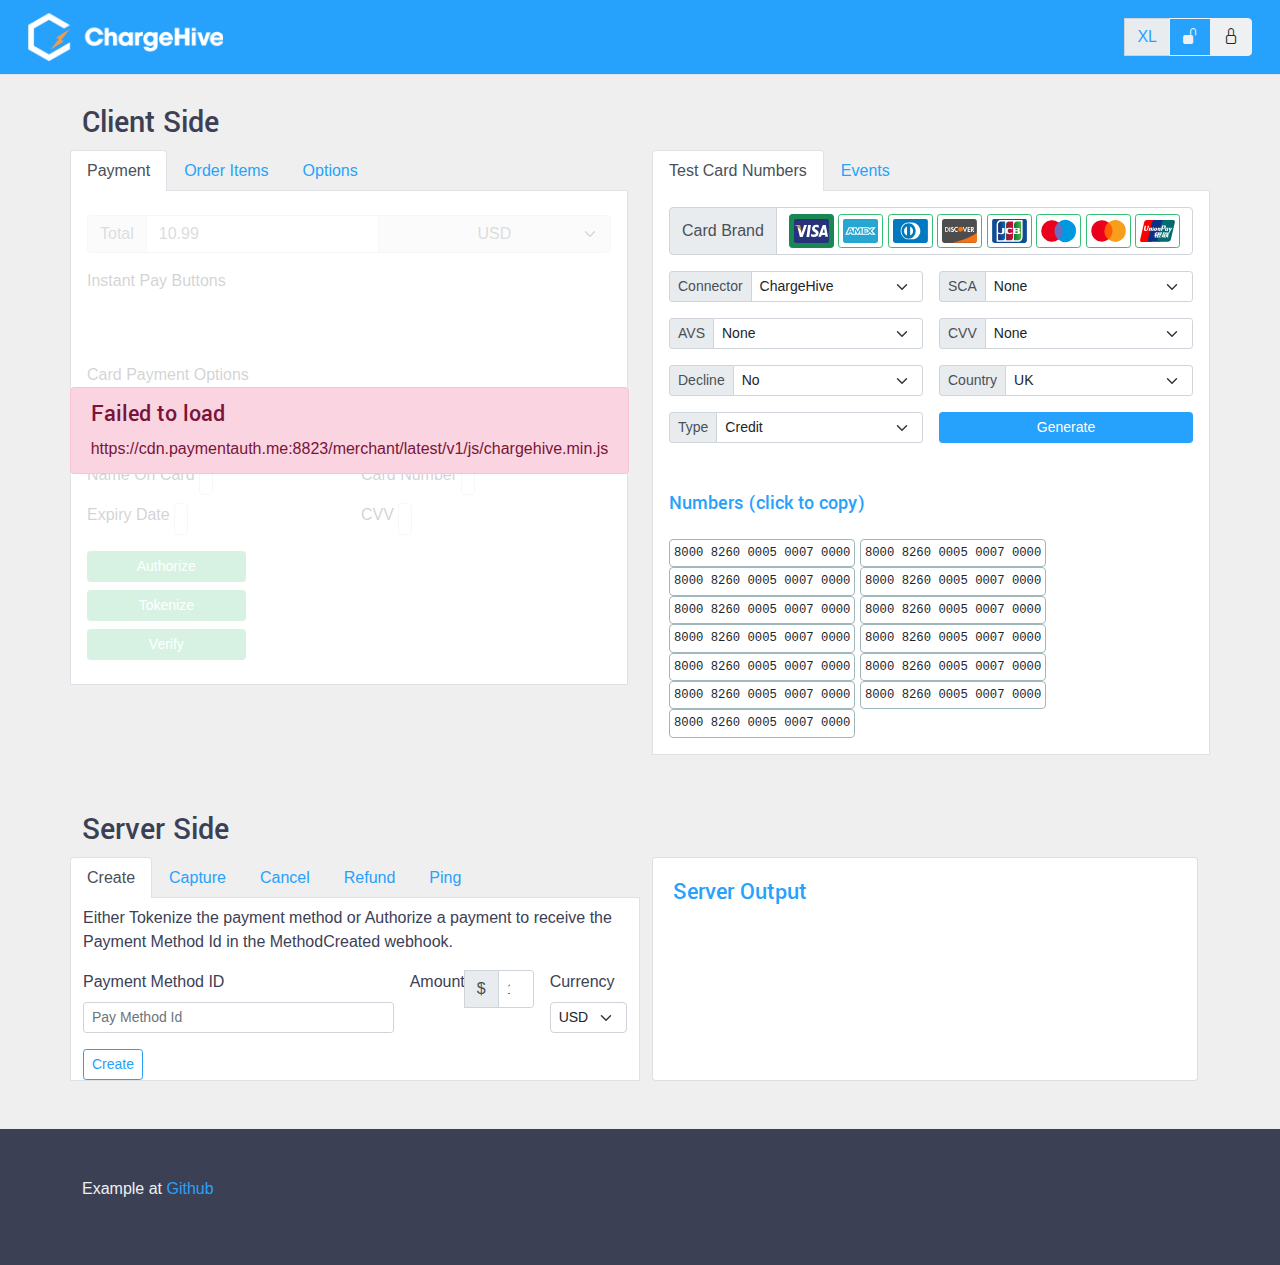
==== static/new/theme.html @ cfbee0b4 "updated" ====
<!DOCTYPE html>
<html>
<head>
  <meta charset="utf-8">
  <meta name="viewport" content="width=device-width, initial-scale=1.0">
  <title>ChargeHive Example</title>
  <meta name="description" content="Example use of Chargehive"/>
  <link rel="icon" href="img/favicon.ico" type="image/x-icon"/>
  <link rel="shortcut icon" href="img/favicon.ico" type="image/x-icon"/>
  <link href="css/bootstrap.min.css" rel="stylesheet">
  <link href="css/theme.css" rel="stylesheet">
  <link href="css/template.css" rel="stylesheet">
  <link rel="stylesheet" href="/static/new/css/chargehive.css">
  <link rel="stylesheet" href="https://cdn.jsdelivr.net/npm/bootstrap-icons@1.3.0/font/bootstrap-icons.css">
</head>

<body data-spy="scroll" data-target="#navbar1" data-offset="60">
<nav class="navbar fixed-top navbar-expand-lg navbar-dark bg-primary border-bottom" id="navbar1">
  <div class="container-fluid">
    <div class="navbar-brand">
      <a href="//chargehive.com"><img src="img/chargehive-logo-light.png"></a>
    </div>
    <div class="navbar-nav">
      <div class="input-group">
        <span class="input-group-text text-primary d-inline-block d-sm-none">XS</span>
        <span class="input-group-text text-primary d-none d-sm-inline-block d-md-none">SM</span>
        <span class="input-group-text text-primary d-none d-md-inline-block d-lg-none">MD</span>
        <span class="input-group-text text-primary d-none d-lg-inline-block d-xl-none">LG</span>
        <span class="input-group-text text-primary d-none d-xl-inline-block">XL</span>
        <button type="button" class="btn btn-outline-light"><i class="bi bi-unlock-fill"></i></button>
        <button type="button" class="btn btn-outline-light active"><i class="bi bi-lock"></i></button>
      </div>
      <div>
      </div>
    </div>
  </div>
</nav>
<main>
  <!-- CLIENT SIDE -->
  <section class="container pt-5">
    <div class="row">
      <h2 class="text-dark">Client Side</h2>
    </div>
    <div class="row g-5">
      <!-- left side -->
      <div class="col-md-6">
        <div class="row">
          <ul class="nav nav-tabs" id="paymentTab" role="tablist">
            <li class="nav-item" role="presentation">
              <a class="nav-link active" id="payment-tab" data-bs-toggle="tab" href="#payment" role="tab"
                 aria-controls="payment" aria-selected="true">Payment</a>
            </li>
            <li class="nav-item" role="presentation">
              <a class="nav-link" id="order-items-tab" data-bs-toggle="tab" href="#order-items" role="tab"
                 aria-controls="order-items"
                 aria-selected="false">Order Items</a>
            </li>
            <li class="nav-item" role="presentation">
              <a class="nav-link" id="options-tab" data-bs-toggle="tab" href="#options" role="tab"
                 aria-controls="options"
                 aria-selected="false">Options</a>
            </li>
          </ul>
          <div class="tab-content bg-white p-3 border-left border-right border-bottom" id="paymentTabContent">
            <!-- OVERLAY -->
            <div class="overlay" onclick="hideChOverlay()">
              <div class="w-100 d-flex justify-content-center align-items-center px-3">
                <div id="ch-failure-alert" class="alert alert-danger" role="alert" style="display: none;">
                  <h4 class="alert-heading" id="ch-failure-alert-title"></h4>
                  <p class="mb-0 text-center" id="ch-failure-alert-msg"></p>
                </div>
                <div id="ch-loading-spinner" class="spinner-border text-primary" role="status">
                  <span class="sr-only">Loading...</span>
                </div>
              </div>
            </div>
            <!-- PAYMENT TAB -->
            <div class="tab-pane fade show active" id="payment" role="tabpanel" aria-labelledby="payment-tab">
              <!-- SCA VERIFY PANEL -->
              <span data-chargehive="verify" size="full"></span>
              <!-- PAYMENT AMOUNT/CURRENCY ROW -->
              <div class="row py-2" id="paymentAmountCurrencyRow">
                <div class="col-md-12">
                  <div class="input-group input-group col-md-2">
                    <span class="input-group-text" id="paymentAmountLabel">Total</span>
                    <input id="paymentAmount" class="form-control" type="number" value="10.99" name="units"
                           aria-describedby="paymentAmountLabel" step="0.01" required>
                    <select class="form-select form-select-sm input-group-text" aria-label="Default select example"
                            id="paymentCurrency" name="currency">
                      <option value="USD">USD</option>
                      <option value="GBP">GBP</option>
                      <option value="EUR">EUR</option>
                    </select>
                  </div>
                </div>
              </div>
              <!-- INSTANT PAY BUTTONS -->
              <div class="row py-2" id="instantPayButtonRow">
                <label for="instantPayButtonRow">Instant Pay Buttons</label>
                <!--GOOGLE PAY BUTTON-->
                <div class="col-md-4">
                  <span data-chargehive="googlepayButton" button-type="short" button-color="black"></span>
                </div>
                <!--APPLE PAY BUTTON-->
                <div class="col-md-4">
                  <span data-chargehive="applepayButton"></span>
                </div>
              </div>
              <!-- CARD PAYMENT OPTIONS ROW -->
              <div class="row py-2 gy-2" id="cardPaymentOptionsRow">
                <label for="cardPaymentOptionsRow">Card Payment Options</label>
                <div class="col-md-12" id="paymentOptions">
                  <!--CARD PAYMENT OPTION-->
                  <span capability="PLACEMENT_CAPABILITY_CARD_FORM">
                    <input type="radio" class="btn-check" name="method" id="cardOption" autocomplete="off"
                           value="PLACEMENT_CAPABILITY_CARD_FORM">
                    <label class="btn btn-outline-primary btn-sm px-1" for="cardOption">
                       <span data-chargehive="cardMarks" highlight types="visa mastercard american-express"></span>
                    </label>
                  </span>
                  <!--APPLE PAY OPTION-->
                  <span capability="PLACEMENT_CAPABILITY_APPLE_PAY">
                    <input type="radio" class="btn-check" name="method" id="appleOption" autocomplete="off"
                           value="PLACEMENT_CAPABILITY_APPLE_PAY">
                    <label class="btn btn-outline-primary btn-sm px-1" for="appleOption">
                      <span data-chargehive="applepayMark"></span>
                    </label>
                  </span>
                  <!--GOOGLE PAY OPTION-->
                  <span capability="PLACEMENT_CAPABILITY_GOOGLE_PAY">
                  <input type="radio" class="btn-check" name="method" id="googleOption" autocomplete="off"
                         value="PLACEMENT_CAPABILITY_GOOGLE_PAY">
                    <label class="btn btn-outline-primary btn-sm px-1" for="googleOption">
                      <span data-chargehive="googlepayMark"></span>
                    </label>
                  </span>
                  <!--PAYPAL PAYMENT OPTION-->
                  <span capability="PLACEMENT_CAPABILITY_PAYPAL">
                  <input type="radio" class="btn-check" name="method" id="paypalOption" autocomplete="off"
                         value="PLACEMENT_CAPABILITY_PAYPAL">
                    <label class="btn btn-outline-primary btn-sm px-1" for="paypalOption">
                      <span data-chargehive="paypalMark"></span>
                    </label>
                  </span>
                  <!--DIRECT DEBIT PAYMENT OPTION-->
                  <span capability="PLACEMENT_CAPABILITY_DIRECTDEBIT_FORM">
                  <input type="radio" class="btn-check" name="method" id="ddOption" autocomplete="off"
                         value="PLACEMENT_CAPABILITY_DIRECTDEBIT_FORM">
                    <label class="btn btn-outline-primary btn-sm px-1" for="ddOption">
                      <span data-chargehive="directDebitMark"></span>
                    </label>
                  </span>
                </div>
                <div class="col-md-6">
                  <label for="ccNum">Name On Card</label>
                  <span id="ccName" data-chargehive="cardName" class="ch-field-placeholder" style="height: 32px"></span>
                </div>
                <div class="col-md-6">
                  <label for="ccNum">Card Number</label>
                  <span id="ccNum" data-chargehive="cardNum" class="ch-field-placeholder" style="height: 32px"></span>
                </div>
                <div class="col-md-6">
                  <label for="ccDate">Expiry Date</label>
                  <span id="ccDate" data-chargehive="cardExp" class="ch-field-placeholder"
                        style="height: 32px"></span>
                </div>
                <div class="col-md-6">
                  <label for="ccCvv">CVV</label>
                  <span id="ccCvv" data-chargehive="cardCvv" class="ch-field-placeholder" style="height: 32px"></span>
                </div>
              </div>
              <!-- PAYMENT CONTROLS -->
              <form>
                <div class="row py-2 gap-2 d-grid" id="paymentControlsRow">
                  <div class="col-md-4 d-grid">
                    <input class="btn btn-success btn-sm" type="submit" value="Authorize">
                  </div>
                  <div class="col-md-4 d-grid">
                    <input class="btn btn-success btn-sm" type="submit" value="Tokenize">
                  </div>
                  <div class="col-md-4 d-grid">
                    <input class="btn btn-success btn-sm" type="submit" value="Verify">
                  </div>
                </div>
              </form>
            </div>
            <!-- ORDER-ITEMS TAB -->
            <div class="tab-pane fade pt-2" id="order-items" role="tabpanel" aria-labelledby="order-items-tab">

              <div class="row">
                <div class="col-md-7">
                  <div class="row">
                    <div class="col-12">
                      <label for="list-cart">Cart Contents</label>
                      <div id="list-cart" class="list-group">
                        <a href="#" class="list-group-item list-group-item-action active" aria-current="true">
                          Item 1
                          <span class="badge bg-secondary float-end">$14</span>
                        </a>
                        <a href="#" class="list-group-item list-group-item-action">
                          Item 2
                          <span class="badge bg-secondary float-end">$14</span>
                        </a>
                        <a href="#" class="list-group-item list-group-item-action">
                          Item 3
                          <span class="badge bg-secondary float-end">$14</span>
                        </a>
                        <a href="#" class="list-group-item list-group-item-action">
                          Item 4
                          <span class="badge bg-secondary float-end">$14</span>
                        </a>
                      </div>
                    </div>
                  </div>
                  <div class="row">
                    <div class="d-grid gap-2 d-md-block">
                      <button class="btn btn-primary" type="button">Add</button>
                      <button class="btn btn-primary" type="button">Clear</button>
                    </div>
                  </div>
                </div>
                <div class="col-md-5">
                  <label for="list-dummy">Click to add example:</label>
                  <div id="list-dummy" class="list-group">
                    <a href="#" class="list-group-item list-group-item-action">
                      Red Thingy
                      <span class="badge bg-secondary float-end">$1.22</span>
                    </a>
                    <a href="#" class="list-group-item list-group-item-action">
                      Green Thingy
                      <span class="badge bg-secondary float-end">$35.22</span>
                    </a>
                    <a href="#" class="list-group-item list-group-item-action">
                      White Thingy
                      <span class="badge bg-secondary float-end">$10</span>
                    </a>
                  </div>
                </div>
              </div>

              <!-- ADD ORDER ITEM -->
              <div class="row">
                <form class="row g-3">
                  <div class="col-md-6">
                    <label for="inputEmail4" class="form-label">Merchant Reference</label>
                    <input type="email" class="form-control form-control-sm" id="inputEmail4">
                  </div>
                </form>
              </div>
            </div>
            <!-- OPTIONS TAB -->
            <div class="tab-pane fade pt-2" id="options" role="tabpanel" aria-labelledby="options-tab">
              <div class="col-md-12">
                <form class="row g-3">
                  <div class="col-md-6">
                    <label for="inputEmail4" class="form-label">Merchant Reference</label>
                    <input type="email" class="form-control form-control-sm" id="sdfsdf">
                  </div>
                </form>
              </div>
            </div>
          </div>
        </div>
      </div>
      <!-- right side -->
      <div class="col-md-6">
        <div class="row ">
          <ul class="nav nav-tabs" id="clientRightTabHeaders" role="tablist">
            <li class="nav-item" role="presentation">
              <a class="nav-link active" id="clientRightTabHeaderCardNums" data-bs-toggle="tab"
                 href="#clientRightTabContentCardNums" role="tab"
                 aria-controls="clientRightTabContentCardNums" aria-selected="true">Test Card Numbers</a>
            </li>
            <li class="nav-item" role="presentation">
              <a class="nav-link" id="clientRightTabHeaderEvents" data-bs-toggle="tab"
                 href="#clientRightTabContentEvents" role="tab"
                 aria-controls="clientRightTabContentEvents"
                 aria-selected="false">Events</a>
            </li>
          </ul>
          <div class="tab-content bg-white p-3 border-left border-right border-bottom" id="clientRightTabContents">
            <!-- Test Card Numbers Tab -->
            <div class="tab-pane fade show active" id="clientRightTabContentCardNums" role="tabpanel"
                 aria-labelledby="clientRightTabHeaderCardNums">
              <form class="row g-3">
                <div class="col-md-12">
                  <div class="input-group">
                    <span class="input-group-text">Card Brand</span>
                    <div class="btn-group-toggle form-control" role="group" aria-label="First group">
                      <input type="radio" class="btn-check" name="options" id="option1" autocomplete="off" checked>
                      <label class="btn btn-outline-success btn-sm px-1" for="option1">
                        <img src="img/visa.svg" width="35px">
                      </label>
                      <input type="radio" class="btn-check" name="options" id="card-num-gen-american"
                             autocomplete="off">
                      <label class="btn btn-outline-success btn-sm px-1" for="card-num-gen-american">
                        <img src="img/american-express.svg" width="35px">
                      </label>
                      <input type="radio" class="btn-check" name="options" id="card-num-gen-diners" autocomplete="off">
                      <label class="btn btn-outline-success btn-sm px-1" for="card-num-gen-diners">
                        <img src="img/diners-club.svg" width="35px">
                      </label>
                      <input type="radio" class="btn-check" name="options" id="card-num-gen-discover"
                             autocomplete="off">
                      <label class="btn btn-outline-success btn-sm px-1" for="card-num-gen-discover">
                        <img src="img/discover.svg" width="35px">
                      </label>
                      <input type="radio" class="btn-check" name="options" id="card-num-gen-jcb" autocomplete="off">
                      <label class="btn btn-outline-success btn-sm px-1" for="card-num-gen-jcb">
                        <img src="img/jcb.svg" width="35px">
                      </label>
                      <input type="radio" class="btn-check" name="options" id="card-num-gen-maestro" autocomplete="off">
                      <label class="btn btn-outline-success btn-sm px-1" for="card-num-gen-maestro">
                        <img src="img/maestro.svg" width="35px">
                      </label>
                      <input type="radio" class="btn-check" name="options" id="card-num-gen-mastercard"
                             autocomplete="off">
                      <label class="btn btn-outline-success btn-sm px-1" for="card-num-gen-mastercard">
                        <img src="img/mastercard.svg" width="35px">
                      </label>
                      <input type="radio" class="btn-check" name="options" id="card-num-gen-unionpay"
                             autocomplete="off">
                      <label class="btn btn-outline-success btn-sm px-1" for="card-num-gen-unionpay">
                        <img src="img/unionpay.svg" width="35px">
                      </label>
                    </div>
                  </div>
                </div>
                <div class="col-md-6">
                  <div class="input-group input-group-sm">
                    <span class="input-group-text">Connector</span>
                    <select class="form-select form-select-sm" aria-label=".form-select-sm example">
                      <option selected>ChargeHive</option>
                      <option value="1">Paysafe</option>
                      <option value="2">WorldPay</option>
                      <option value="3">Identify/Challenge</option>
                    </select>
                  </div>
                </div>
                <div class="col-md-6">
                  <div class="input-group input-group-sm">
                    <span class="input-group-text">SCA</span>
                    <select class="form-select form-select-sm" aria-label=".form-select-sm example">
                      <option selected>None</option>
                      <option value="1">Identify</option>
                      <option value="2">Challenge</option>
                      <option value="3">Identify/Challenge</option>
                    </select>
                  </div>
                </div>
                <div class="col-md-6">
                  <div class="input-group input-group-sm">
                    <span class="input-group-text">AVS</span>
                    <select class="form-select form-select-sm" aria-label=".form-select-sm example">
                      <option selected>None</option>
                      <option value="1">No Match</option>
                      <option value="2">Challenge</option>
                      <option value="3">Identify/Challenge</option>
                    </select>
                  </div>
                </div>
                <div class="col-md-6">
                  <div class="input-group input-group-sm">
                    <span class="input-group-text">CVV</span>
                    <select class="form-select form-select-sm" aria-label=".form-select-sm example">
                      <option selected>None</option>
                      <option value="1">No Match</option>
                      <option value="2">Challenge</option>
                      <option value="3">Identify/Challenge</option>
                    </select>
                  </div>
                </div>
                <div class="col-md-6">
                  <div class="input-group input-group-sm">
                    <span class="input-group-text">Decline</span>
                    <select class="form-select form-select-sm" aria-label=".form-select-sm example">
                      <option selected>No</option>
                      <option value="1">No Match</option>
                      <option value="2">Challenge</option>
                      <option value="3">Identify/Challenge</option>
                    </select>
                  </div>
                </div>
                <div class="col-md-6">
                  <div class="input-group input-group-sm">
                    <span class="input-group-text">Country</span>
                    <select class="form-select form-select-sm" aria-label=".form-select-sm example">
                      <option selected>UK</option>
                      <option value="1">USA</option>
                      <option value="2">Challenge</option>
                      <option value="3">Identify/Challenge</option>
                    </select>
                  </div>
                </div>
                <div class="col-md-6">
                  <div class="input-group input-group-sm">
                    <span class="input-group-text">Type</span>
                    <select class="form-select form-select-sm" aria-label=".form-select-sm example">
                      <option selected>Credit</option>
                      <option value="1">No Match</option>
                      <option value="2">Challenge</option>
                      <option value="3">Identify/Challenge</option>
                    </select>
                  </div>
                </div>
                <div class="col-md-6">
                  <button class="btn btn-primary btn-sm w-100">Generate</button>
                </div>
              </form>
              <div class="row g-3 pt-5">
                <div class="col-12"><H3 class="h5 text-primary">Numbers (click to copy)</H3></div>
                <div class="d-sm-grid gap-2 d-md-block">
                  <button class="btn btn-outline-secondary p-1" type="button" onclick="copyOnClick(event);"><code>
                    <pre class="mb-0">8000 8260 0005 0007 0000</pre>
                  </code></button>
                  <button class="btn btn-outline-secondary p-1" type="button" onclick="copyOnClick(event);"><code>
                    <pre class="mb-0">8000 8260 0005 0007 0000</pre>
                  </code></button>
                  <button class="btn btn-outline-secondary p-1" type="button" onclick="copyOnClick(event);"><code>
                    <pre class="mb-0">8000 8260 0005 0007 0000</pre>
                  </code></button>
                  <button class="btn btn-outline-secondary p-1" type="button" onclick="copyOnClick(event);"><code>
                    <pre class="mb-0">8000 8260 0005 0007 0000</pre>
                  </code></button>
                  <button class="btn btn-outline-secondary p-1" type="button" onclick="copyOnClick(event);"><code>
                    <pre class="mb-0">8000 8260 0005 0007 0000</pre>
                  </code></button>
                  <button class="btn btn-outline-secondary p-1" type="button" onclick="copyOnClick(event);"><code>
                    <pre class="mb-0">8000 8260 0005 0007 0000</pre>
                  </code></button>
                  <button class="btn btn-outline-secondary p-1" type="button" onclick="copyOnClick(event);"><code>
                    <pre class="mb-0">8000 8260 0005 0007 0000</pre>
                  </code></button>
                  <button class="btn btn-outline-secondary p-1" type="button" onclick="copyOnClick(event);"><code>
                    <pre class="mb-0">8000 8260 0005 0007 0000</pre>
                  </code></button>
                  <button class="btn btn-outline-secondary p-1" type="button" onclick="copyOnClick(event);"><code>
                    <pre class="mb-0">8000 8260 0005 0007 0000</pre>
                  </code></button>
                  <button class="btn btn-outline-secondary p-1" type="button" onclick="copyOnClick(event);"><code>
                    <pre class="mb-0">8000 8260 0005 0007 0000</pre>
                  </code></button>
                  <button class="btn btn-outline-secondary p-1" type="button" onclick="copyOnClick(event);"><code>
                    <pre class="mb-0">8000 8260 0005 0007 0000</pre>
                  </code></button>
                  <button class="btn btn-outline-secondary p-1" type="button" onclick="copyOnClick(event);"><code>
                    <pre class="mb-0">8000 8260 0005 0007 0000</pre>
                  </code></button>
                  <button class="btn btn-outline-secondary p-1" type="button" onclick="copyOnClick(event);"><code>
                    <pre class="mb-0">8000 8260 0005 0007 0000</pre>
                  </code></button>
                </div>
              </div>
            </div>
            <!-- Events Tab -->
            <div class="tab-pane fade show" id="clientRightTabContentEvents" role="tabpanel"
                 aria-labelledby="clientRightTabHeaderEvents">
              <h4 class="card-title text-primary">Client Events</h4>
            </div>
          </div>
        </div>
      </div>
    </div>
  </section>

  <!-- SERVER SIDE -->
  <section class="container">
    <div class="row">
      <h2 class="text-dark">Server Side</h2>
    </div>
    <div class="row">
      <div class="col-6 h-100">
        <div class="row">
          <ul class="nav nav-tabs" id="serverTab" role="tablist">
            <li class="nav-item" role="presentation">
              <a class="nav-link active" id="server-create-tab" data-bs-toggle="tab" href="#server-create-tab-content"
                 role="tab" aria-controls="create" aria-selected="true">Create</a>
            </li>
            <li class="nav-item" role="presentation">
              <a class="nav-link" id="server-capture-tab" data-bs-toggle="tab" href="#server-capture-tab-content"
                 role="tab"
                 aria-controls="profile" aria-selected="false">Capture</a>
            </li>
            <li class="nav-item" role="presentation">
              <a class="nav-link" id="server-cancel-tab" data-bs-toggle="tab" href="#server-cancel-tab-content"
                 role="tab"
                 aria-controls="profile" aria-selected="false">Cancel</a>
            </li>
            <li class="nav-item" role="presentation">
              <a class="nav-link" id="server-refund-tab" data-bs-toggle="tab" href="#server-refund-tab-content"
                 role="tab"
                 aria-controls="profile" aria-selected="false">Refund</a>
            </li>
            <li class="nav-item" role="presentation">
              <a class="nav-link" id="server-ping-tab" data-bs-toggle="tab" href="#server-ping-tab-content" role="tab"
                 aria-controls="profile" aria-selected="false">Ping</a>
            </li>
          </ul>
          <div class="tab-content bg-white text-dark border-left border-right border-bottom" id="serverTabContent">
            <!-- CREATE CHARGE -->
            <div class="tab-pane fade show active pt-2" id="server-create-tab-content" role="tabpanel"
                 aria-labelledby="server-create-tab">
              <p>Either Tokenize the payment method or Authorize a payment to receive the Payment Method Id in the
                 MethodCreated webhook.</p>
              <form id="createForm" action="/controls/create" class="row g-3">
                <div class="col-md-7">
                  <label for="create-payMethId" class="form-label">Payment Method ID</label>
                  <input class="form-control form-control-sm" type="text" placeholder="Pay Method Id"
                         id="create-payMethId"
                         name="paymentMethodId" required>
                </div>
                <div class="col-md-3">
                  <div class="input-group mb-3">
                    <label for="create-amount" class="form-label">Amount</label>
                    <span class="input-group-text">$</span>
                    <input id="create-amount" placeholder="10.99" type="number" class="form-control form-control-sm"
                           aria-label="Amount" name="units" required aria-required="true">
                  </div>
                </div>
                <div class="col-md-2">
                  <label for="create-currency" class="form-label">Currency</label>
                  <select id="create-currency" class="form-select form-select-sm" aria-label="Default select example"
                          name="currency">
                    <option value="USD">USD</option>
                    <option value="GBP">GBP</option>
                    <option value="EUR">EUR</option>
                  </select>
                </div>
                <div class="col-12">
                  <input id="create-submit" class="btn btn-outline-primary btn-sm" type="submit" value="Create">
                </div>
              </form>
            </div>
            <!-- CAPTURE CHARGE -->
            <div class="tab-pane fade pt-2" id="server-capture-tab-content" role="tabpanel"
                 aria-labelledby="server-capture-tab">
              <p>Use a ChargeID to capture an amount. Processing is asynchronous. Updates will be sent via webhooks</p>
              <form id="captureForm" action="/controls/capture" class="row g-3">
                <div class="col-md-7">
                  <label for="capture-chargeId" class="form-label">Charge ID</label>
                  <input id="capture-chargeId" class="form-control form-control-sm" type="text" placeholder="Charge ID"
                         name="chargeId" required>
                </div>
                <div class="col-md-3">
                  <label for="capture-amount" class="form-label">Amount</label>
                  <input id="capture-amount" class="form-control form-control-sm" type="number" placeholder="amount"
                         name="units"
                         required>
                </div>
                <div class="col-md-2">
                  <label for="capture-currency" class="form-label">Currency</label>
                  <select id="capture-currency" class="form-select form-select-sm" aria-label="Default select example"
                          name="currency">
                    <option value="USD">USD</option>
                    <option value="GBP">GBP</option>
                    <option value="EUR">EUR</option>
                  </select>
                </div>
                <div class="col-md-2">
                  <input id="capture-submit" class="btn btn-outline-primary btn-sm" type="submit" value="Capture">
                </div>
              </form>
            </div>
            <!-- CANCEL CHARGE -->
            <div class="tab-pane fade pt-2" id="server-cancel-tab-content" role="tabpanel"
                 aria-labelledby="server-cancel-tab">
              <p>Cancel an existing charge from completing additional captures</p>
              <form id="cancelForm" action="/controls/cancel" class="row g-3">
                <div class="col-md-7">
                  <label for="cancel-chargeId" class="form-label">Charge ID</label>
                  <input id="cancel-chargeId" class="form-control form-control-sm" type="text" placeholder="Charge ID"
                         name="chargeId" required>
                </div>
                <div class="col-md-5">
                  <label for="capture-currency" class="form-label">Description</label>
                  <input id="cancel-description" class="form-control form-control-sm" type="text"
                         placeholder="Description"
                         name="description">
                </div>
                <div class="col-md-2">
                  <input id="cancel-submit" class="btn btn-outline-primary btn-sm" type="submit" value="Cancel">
                </div>
              </form>
            </div>
            <!-- REFUND CHARGE -->
            <div class="tab-pane fade pt-2" id="server-refund-tab-content" role="tabpanel"
                 aria-labelledby="server-refund-tab">
              <p>Refund a specific amount against a charge</p>
              <form id="refundForm" action="/controls/refund" class="row g-3">
                <div class="col-md-7">
                  <label for="refund-chargeId">Charge ID</label>
                  <input id="refund-chargeId" class="form-control form-control-sm" type="text" placeholder="Charge ID"
                         name="chargeId" required>
                </div>
                <div class="col-md-3">
                  <label for="refund-amount">Amount</label>
                  <input id="refund-amount" class="form-control form-control-sm" type="number" placeholder="amount"
                         name="units" required>
                </div>
                <div class="col-md-2">
                  <label for="refund-currency">Currency</label>
                  <select id="refund-currency" class="form-select form-select-sm" aria-label="Default select example"
                          name="currency">
                    <option value="USD">USD</option>
                    <option value="GBP">GBP</option>
                    <option value="EUR">EUR</option>
                  </select>
                </div>
                <div class="col-md-2">
                  <input id="refund-submit" class="btn btn-outline-primary btn-sm" type="submit" value="Refund">
                </div>
              </form>
            </div>
            <!-- PING -->
            <div class="tab-pane fade pt-2" id="server-ping-tab-content" role="tabpanel"
                 aria-labelledby="server-ping-tab">
              <p>Send a message to the api server to test connectivity</p>
              <form id="pingForm" action="/controls/ping" class="row g-3">
                <div class="mb-3">
                  <label for="ping-value" class="form-label">Ping value</label>
                  <input id="ping-value" class="form-control form-control-sm" type="text" placeholder="ping value"
                         aria-label=".form-control-sm example" required>
                </div>
                <div class="mb-2">
                  <input id="ping-submit" class="btn btn-outline-primary btn-sm" type="submit" value="Ping">
                </div>
              </form>
            </div>
          </div>
        </div>
      </div>
      <div class="col-md-6">
        <div class="card h-100">
          <div class="card-body">
            <h4 class="card-title text-primary">Server Output</h4>

          </div>
        </div>
      </div>
    </div>
  </section>
</main>
<footer id="footer" class="mt-5 bg-dark text-light">
  <div class="container py-5">
    <div class="row">
      <p>Example at <a href="https://github.com/chargehive/example">Github</a></p>
    </div>
  </div>
</footer>
<script src="js/bootstrap.min.js"></script>
<!-- Chargehive JS -->
<script id="chScriptEle" src="https://cdn.paymentauth.me:8823/merchant/latest/v1/js/chargehive.min.js"></script>
<script>
  ChargeHive.initialize(
    'dGVzdC1wcm9qZWN0OjQ3OWViYTdiLTk5OTMtNDY0My05ZjE0LTZiM2MyOWVjZDQ4MzpDOEFGSlZKWVVRSTheYmJiOTdiZmY4NWQ0NDAwNDk2N2I=', // your placement token
    'test-project', // your project id
    {"currency": "USD", "country": "GB"} //additional options
  );
</script>
<!-- Chargehive events -->
<script src="js/index.js"></script>
<!-- Client Side of the screen -->
<script src="js/clientSide.js"></script>
<!-- Server Side of the screen-->
<script src="js/serverSide.js"></script>
</body>
</html>
---- static/new/css/theme.css ----
@import url(https://fonts.googleapis.com/css?family=Yantramanav:200,300,400,700);
:root {
  --blue: #007bff;
  --indigo: #6610f2;
  --purple: #6f42c1;
  --pink: #e83e8c;
  --red: #dc3545;
  --orange: #fd7e14;
  --yellow: #ffc107;
  --green: #28a745;
  --teal: #20c997;
  --cyan: #17a2b8;
  --white: #fff;
  --gray: #6c757d;
  --gray-dark: #343a40;
  --primary: #27a2fc;
  --secondary: #a0b7bc;
  --success: #37bd74;
  --info: #7ebcfa;
  --warning: #ff9b37;
  --danger: #e8286b;
  --light: #eef0f2;
  --dark: #3c4055;
  --breakpoint-xs: 0;
  --breakpoint-sm: 576px;
  --breakpoint-md: 768px;
  --breakpoint-lg: 992px;
  --breakpoint-xl: 1200px;
  --font-family-sans-serif: -apple-system, BlinkMacSystemFont, "Segoe UI", Roboto, "Helvetica Neue", Arial, sans-serif, "Apple Color Emoji", "Segoe UI Emoji", "Segoe UI Symbol";
  --font-family-monospace: SFMono-Regular, Menlo, Monaco, Consolas, "Liberation Mono", "Courier New", monospace;
}

*,
*::before,
*::after {
  box-sizing: border-box;
}

html {
  font-family: sans-serif;
  line-height: 1.15;
  -webkit-text-size-adjust: 100%;
  -ms-text-size-adjust: 100%;
  -ms-overflow-style: scrollbar;
  -webkit-tap-highlight-color: rgba(0, 0, 0, 0);
}

@-ms-viewport {
  width: device-width;
}

article, aside, figcaption, figure, footer, header, hgroup, main, nav, section {
  display: block;
}

body {
  margin: 0;
  font-family: -apple-system, BlinkMacSystemFont, "Segoe UI", Roboto, "Helvetica Neue", Arial, sans-serif, "Apple Color Emoji", "Segoe UI Emoji", "Segoe UI Symbol";
  font-size: 1rem;
  font-weight: 400;
  line-height: 1.5;
  color: #212529;
  text-align: left;
  background-color: #efefef;
}

[tabindex="-1"]:focus {
  outline: 0 !important;
}

hr {
  box-sizing: content-box;
  height: 0;
  overflow: visible;
}

h1, h2, h3, h4, h5, h6 {
  margin-top: 0;
  margin-bottom: 0.5rem;
}

p {
  margin-top: 0;
  margin-bottom: 1rem;
}

abbr[title],
abbr[data-original-title] {
  text-decoration: underline;
  text-decoration: underline dotted;
  cursor: help;
  border-bottom: 0;
}

address {
  margin-bottom: 1rem;
  font-style: normal;
  line-height: inherit;
}

ol,
ul,
dl {
  margin-top: 0;
  margin-bottom: 1rem;
}

ol ol,
ul ul,
ol ul,
ul ol {
  margin-bottom: 0;
}

dt {
  font-weight: 700;
}

dd {
  margin-bottom: .5rem;
  margin-left: 0;
}

blockquote {
  margin: 0 0 1rem;
}

dfn {
  font-style: italic;
}

b,
strong {
  font-weight: bolder;
}

small {
  font-size: 80%;
}

sub,
sup {
  position: relative;
  font-size: 75%;
  line-height: 0;
  vertical-align: baseline;
}

sub {
  bottom: -.25em;
}

sup {
  top: -.5em;
}

a {
  color: #27a2fc;
  text-decoration: none;
  background-color: transparent;
  -webkit-text-decoration-skip: objects;
}

a:hover {
  color: #037bd4;
  text-decoration: underline;
}

a:not([href]):not([tabindex]) {
  color: inherit;
  text-decoration: none;
}

a:not([href]):not([tabindex]):hover, a:not([href]):not([tabindex]):focus {
  color: inherit;
  text-decoration: none;
}

a:not([href]):not([tabindex]):focus {
  outline: 0;
}

pre,
code,
kbd,
samp {
  font-family: SFMono-Regular, Menlo, Monaco, Consolas, "Liberation Mono", "Courier New", monospace;
  font-size: 1em;
}

pre {
  margin-top: 0;
  margin-bottom: 1rem;
  overflow: auto;
  -ms-overflow-style: scrollbar;
}

figure {
  margin: 0 0 1rem;
}

img {
  vertical-align: middle;
  border-style: none;
}

svg:not(:root) {
  overflow: hidden;
}

table {
  border-collapse: collapse;
}

caption {
  padding-top: 0.75rem;
  padding-bottom: 0.75rem;
  color: #6c757d;
  text-align: left;
  caption-side: bottom;
}

th {
  text-align: inherit;
}

label {
  display: inline-block;
  margin-bottom: 0.5rem;
}

button {
  border-radius: 0;
}

button:focus {
  outline: 1px dotted;
  outline: 5px auto -webkit-focus-ring-color;
}

input,
button,
select,
optgroup,
textarea {
  margin: 0;
  font-family: inherit;
  font-size: inherit;
  line-height: inherit;
}

button,
input {
  overflow: visible;
}

button,
select {
  text-transform: none;
}

button,
html [type="button"],
[type="reset"],
[type="submit"] {
  -webkit-appearance: button;
}

button::-moz-focus-inner,
[type="button"]::-moz-focus-inner,
[type="reset"]::-moz-focus-inner,
[type="submit"]::-moz-focus-inner {
  padding: 0;
  border-style: none;
}

input[type="radio"],
input[type="checkbox"] {
  box-sizing: border-box;
  padding: 0;
}

input[type="date"],
input[type="time"],
input[type="datetime-local"],
input[type="month"] {
  -webkit-appearance: listbox;
}

textarea {
  overflow: auto;
  resize: vertical;
}

fieldset {
  min-width: 0;
  padding: 0;
  margin: 0;
  border: 0;
}

legend {
  display: block;
  width: 100%;
  max-width: 100%;
  padding: 0;
  margin-bottom: .5rem;
  font-size: 1.5rem;
  line-height: inherit;
  color: inherit;
  white-space: normal;
}

progress {
  vertical-align: baseline;
}

[type="number"]::-webkit-inner-spin-button,
[type="number"]::-webkit-outer-spin-button {
  height: auto;
}

[type="search"] {
  outline-offset: -2px;
  -webkit-appearance: none;
}

[type="search"]::-webkit-search-cancel-button,
[type="search"]::-webkit-search-decoration {
  -webkit-appearance: none;
}

::-webkit-file-upload-button {
  font: inherit;
  -webkit-appearance: button;
}

output {
  display: inline-block;
}

summary {
  display: list-item;
  cursor: pointer;
}

template {
  display: none;
}

[hidden] {
  display: none !important;
}

h1, h2, h3, h4, h5, h6,
.h1, .h2, .h3, .h4, .h5, .h6 {
  margin-bottom: 0.5rem;
  font-family: Yantramanav;
  font-weight: 500;
  line-height: 1.2;
  color: inherit;
}

h1, .h1 {
  font-size: 2.5rem;
}

h2, .h2 {
  font-size: 2rem;
}

h3, .h3 {
  font-size: 1.75rem;
}

h4, .h4 {
  font-size: 1.5rem;
}

h5, .h5 {
  font-size: 1.25rem;
}

h6, .h6 {
  font-size: 1rem;
}

.lead {
  font-size: 1.25rem;
  font-weight: 300;
}

.display-1 {
  font-size: 6rem;
  font-weight: 300;
  line-height: 1.2;
}

.display-2 {
  font-size: 5.5rem;
  font-weight: 300;
  line-height: 1.2;
}

.display-3 {
  font-size: 4.5rem;
  font-weight: 300;
  line-height: 1.2;
}

.display-4 {
  font-size: 3.5rem;
  font-weight: 300;
  line-height: 1.2;
}

hr {
  margin-top: 1rem;
  margin-bottom: 1rem;
  border: 0;
  border-top: 1px solid rgba(0, 0, 0, 0.1);
}

small,
.small {
  font-size: 80%;
  font-weight: 400;
}

mark,
.mark {
  padding: 0.2em;
  background-color: #fcf8e3;
}

.list-unstyled {
  padding-left: 0;
  list-style: none;
}

.list-inline {
  padding-left: 0;
  list-style: none;
}

.list-inline-item {
  display: inline-block;
}

.list-inline-item:not(:last-child) {
  margin-right: 0.5rem;
}

.initialism {
  font-size: 90%;
  text-transform: uppercase;
}

.blockquote {
  margin-bottom: 1rem;
  font-size: 1.25rem;
}

.blockquote-footer {
  display: block;
  font-size: 80%;
  color: #6c757d;
}

.blockquote-footer::before {
  content: "\2014 \00A0";
}

.img-fluid {
  max-width: 100%;
  height: auto;
}

.img-thumbnail {
  padding: 0.25rem;
  background-color: #fff;
  border: 1px solid #dee2e6;
  border-radius: 0.25rem;
  max-width: 100%;
  height: auto;
}

.figure {
  display: inline-block;
}

.figure-img {
  margin-bottom: 0.5rem;
  line-height: 1;
}

.figure-caption {
  font-size: 90%;
  color: #6c757d;
}

code {
  font-size: 87.5%;
  color: #e83e8c;
  word-break: break-word;
}

a > code {
  color: inherit;
}

kbd {
  padding: 0.2rem 0.4rem;
  font-size: 87.5%;
  color: #fff;
  background-color: #212529;
  border-radius: 0.2rem;
}

kbd kbd {
  padding: 0;
  font-size: 100%;
  font-weight: 700;
}

pre {
  display: block;
  font-size: 87.5%;
  color: #212529;
}

pre code {
  font-size: inherit;
  color: inherit;
  word-break: normal;
}

.pre-scrollable {
  max-height: 340px;
  overflow-y: scroll;
}

.table {
  width: 100%;
  max-width: 100%;
  margin-bottom: 1rem;
  background-color: transparent;
}

.table th,
.table td {
  padding: 0.75rem;
  vertical-align: top;
  border-top: 1px solid #dee2e6;
}

.table thead th {
  vertical-align: bottom;
  border-bottom: 2px solid #dee2e6;
}

.table tbody + tbody {
  border-top: 2px solid #dee2e6;
}

.table .table {
  background-color: #efefef;
}

.table-sm th,
.table-sm td {
  padding: 0.3rem;
}

.table-bordered {
  border: 1px solid #dee2e6;
}

.table-bordered th,
.table-bordered td {
  border: 1px solid #dee2e6;
}

.table-bordered thead th,
.table-bordered thead td {
  border-bottom-width: 2px;
}

.table-borderless th,
.table-borderless td,
.table-borderless thead th,
.table-borderless tbody + tbody {
  border: 0;
}

.table-striped tbody tr:nth-of-type(odd) {
  background-color: rgba(0, 0, 0, 0.05);
}

.table-hover tbody tr:hover {
  background-color: rgba(0, 0, 0, 0.075);
}

.table-primary,
.table-primary > th,
.table-primary > td {
  background-color: #c3e5fe;
}

.table-hover .table-primary:hover {
  background-color: #aadafe;
}

.table-hover .table-primary:hover > td,
.table-hover .table-primary:hover > th {
  background-color: #aadafe;
}

.table-secondary,
.table-secondary > th,
.table-secondary > td {
  background-color: #e4ebec;
}

.table-hover .table-secondary:hover {
  background-color: #d5e0e1;
}

.table-hover .table-secondary:hover > td,
.table-hover .table-secondary:hover > th {
  background-color: #d5e0e1;
}

.table-success,
.table-success > th,
.table-success > td {
  background-color: #c7edd8;
}

.table-hover .table-success:hover {
  background-color: #b4e7cb;
}

.table-hover .table-success:hover > td,
.table-hover .table-success:hover > th {
  background-color: #b4e7cb;
}

.table-info,
.table-info > th,
.table-info > td {
  background-color: #dbecfe;
}

.table-hover .table-info:hover {
  background-color: #c2dffd;
}

.table-hover .table-info:hover > td,
.table-hover .table-info:hover > th {
  background-color: #c2dffd;
}

.table-warning,
.table-warning > th,
.table-warning > td {
  background-color: #ffe3c7;
}

.table-hover .table-warning:hover {
  background-color: #ffd6ae;
}

.table-hover .table-warning:hover > td,
.table-hover .table-warning:hover > th {
  background-color: #ffd6ae;
}

.table-danger,
.table-danger > th,
.table-danger > td {
  background-color: #f9c3d6;
}

.table-hover .table-danger:hover {
  background-color: #f7acc6;
}

.table-hover .table-danger:hover > td,
.table-hover .table-danger:hover > th {
  background-color: #f7acc6;
}

.table-light,
.table-light > th,
.table-light > td {
  background-color: #fafbfb;
}

.table-hover .table-light:hover {
  background-color: #ecf0f0;
}

.table-hover .table-light:hover > td,
.table-hover .table-light:hover > th {
  background-color: #ecf0f0;
}

.table-dark,
.table-dark > th,
.table-dark > td {
  background-color: #c8cacf;
}

.table-hover .table-dark:hover {
  background-color: #babdc3;
}

.table-hover .table-dark:hover > td,
.table-hover .table-dark:hover > th {
  background-color: #babdc3;
}

.table-active,
.table-active > th,
.table-active > td {
  background-color: rgba(0, 0, 0, 0.075);
}

.table-hover .table-active:hover {
  background-color: rgba(0, 0, 0, 0.075);
}

.table-hover .table-active:hover > td,
.table-hover .table-active:hover > th {
  background-color: rgba(0, 0, 0, 0.075);
}

.table .thead-dark th {
  color: #fff;
  background-color: #212529;
  border-color: #32383e;
}

.table .thead-light th {
  color: #495057;
  background-color: #e9ecef;
  border-color: #dee2e6;
}

.table-dark {
  color: #fff;
  background-color: #212529;
}

.table-dark th,
.table-dark td,
.table-dark thead th {
  border-color: #32383e;
}

.table-dark.table-bordered {
  border: 0;
}

.table-dark.table-striped tbody tr:nth-of-type(odd) {
  background-color: rgba(255, 255, 255, 0.05);
}

.table-dark.table-hover tbody tr:hover {
  background-color: rgba(255, 255, 255, 0.075);
}

@media (max-width: 575.98px) {
  .table-responsive-sm {
    display: block;
    width: 100%;
    overflow-x: auto;
    -webkit-overflow-scrolling: touch;
    -ms-overflow-style: -ms-autohiding-scrollbar;
  }

  .table-responsive-sm > .table-bordered {
    border: 0;
  }
}

@media (max-width: 767.98px) {
  .table-responsive-md {
    display: block;
    width: 100%;
    overflow-x: auto;
    -webkit-overflow-scrolling: touch;
    -ms-overflow-style: -ms-autohiding-scrollbar;
  }

  .table-responsive-md > .table-bordered {
    border: 0;
  }
}

@media (max-width: 991.98px) {
  .table-responsive-lg {
    display: block;
    width: 100%;
    overflow-x: auto;
    -webkit-overflow-scrolling: touch;
    -ms-overflow-style: -ms-autohiding-scrollbar;
  }

  .table-responsive-lg > .table-bordered {
    border: 0;
  }
}

@media (max-width: 1199.98px) {
  .table-responsive-xl {
    display: block;
    width: 100%;
    overflow-x: auto;
    -webkit-overflow-scrolling: touch;
    -ms-overflow-style: -ms-autohiding-scrollbar;
  }

  .table-responsive-xl > .table-bordered {
    border: 0;
  }
}

.table-responsive {
  display: block;
  width: 100%;
  overflow-x: auto;
  -webkit-overflow-scrolling: touch;
  -ms-overflow-style: -ms-autohiding-scrollbar;
}

.table-responsive > .table-bordered {
  border: 0;
}

.form-control {
  display: block;
  width: 100%;
  padding: 0.375rem 0.75rem;
  font-size: 1rem;
  line-height: 1.5;
  color: #495057;
  background-color: #fff;
  background-clip: padding-box;
  border: 1px solid #ced4da;
  border-radius: 0.25rem;
  transition: border-color 0.15s ease-in-out, box-shadow 0.15s ease-in-out;
}

@media screen and (prefers-reduced-motion: reduce) {
  .form-control {
    transition: none;
  }
}

.form-control::-ms-expand {
  background-color: transparent;
  border: 0;
}

.form-control:focus {
  color: #495057;
  background-color: #fff;
  border-color: #a5d8fe;
  outline: 0;
  box-shadow: 0 0 0 0.2rem rgba(39, 162, 252, 0.25);
}

.form-control::placeholder {
  color: #6c757d;
  opacity: 1;
}

.form-control:disabled, .form-control[readonly] {
  background-color: #e9ecef;
  opacity: 1;
}

select.form-control:not([size]):not([multiple]) {
  height: calc(2.25rem + 2px);
}

select.form-control:focus::-ms-value {
  color: #495057;
  background-color: #fff;
}

.form-control-file,
.form-control-range {
  display: block;
  width: 100%;
}

.col-form-label {
  padding-top: calc(0.375rem + 1px);
  padding-bottom: calc(0.375rem + 1px);
  margin-bottom: 0;
  font-size: inherit;
  line-height: 1.5;
}

.col-form-label-lg {
  padding-top: calc(0.5rem + 1px);
  padding-bottom: calc(0.5rem + 1px);
  font-size: 1.25rem;
  line-height: 1.5;
}

.col-form-label-sm {
  padding-top: calc(0.25rem + 1px);
  padding-bottom: calc(0.25rem + 1px);
  font-size: 0.875rem;
  line-height: 1.5;
}

.form-control-plaintext {
  display: block;
  width: 100%;
  padding-top: 0.375rem;
  padding-bottom: 0.375rem;
  margin-bottom: 0;
  line-height: 1.5;
  color: #212529;
  background-color: transparent;
  border: solid transparent;
  border-width: 1px 0;
}

.form-control-plaintext.form-control-sm, .input-group-sm > .form-control-plaintext.form-control,
.input-group-sm > .input-group-prepend > .form-control-plaintext.input-group-text,
.input-group-sm > .input-group-append > .form-control-plaintext.input-group-text,
.input-group-sm > .input-group-prepend > .form-control-plaintext.btn,
.input-group-sm > .input-group-append > .form-control-plaintext.btn, .form-control-plaintext.form-control-lg, .input-group-lg > .form-control-plaintext.form-control,
.input-group-lg > .input-group-prepend > .form-control-plaintext.input-group-text,
.input-group-lg > .input-group-append > .form-control-plaintext.input-group-text,
.input-group-lg > .input-group-prepend > .form-control-plaintext.btn,
.input-group-lg > .input-group-append > .form-control-plaintext.btn {
  padding-right: 0;
  padding-left: 0;
}

.form-control-sm, .input-group-sm > .form-control,
.input-group-sm > .input-group-prepend > .input-group-text,
.input-group-sm > .input-group-append > .input-group-text,
.input-group-sm > .input-group-prepend > .btn,
.input-group-sm > .input-group-append > .btn {
  padding: 0.25rem 0.5rem;
  font-size: 0.875rem;
  line-height: 1.5;
  border-radius: 0.2rem;
}

select.form-control-sm:not([size]):not([multiple]), .input-group-sm > select.form-control:not([size]):not([multiple]),
.input-group-sm > .input-group-prepend > select.input-group-text:not([size]):not([multiple]),
.input-group-sm > .input-group-append > select.input-group-text:not([size]):not([multiple]),
.input-group-sm > .input-group-prepend > select.btn:not([size]):not([multiple]),
.input-group-sm > .input-group-append > select.btn:not([size]):not([multiple]) {
  height: calc(1.8125rem + 2px);
}

.form-control-lg, .input-group-lg > .form-control,
.input-group-lg > .input-group-prepend > .input-group-text,
.input-group-lg > .input-group-append > .input-group-text,
.input-group-lg > .input-group-prepend > .btn,
.input-group-lg > .input-group-append > .btn {
  padding: 0.5rem 1rem;
  font-size: 1.25rem;
  line-height: 1.5;
  border-radius: 0.3rem;
}

select.form-control-lg:not([size]):not([multiple]), .input-group-lg > select.form-control:not([size]):not([multiple]),
.input-group-lg > .input-group-prepend > select.input-group-text:not([size]):not([multiple]),
.input-group-lg > .input-group-append > select.input-group-text:not([size]):not([multiple]),
.input-group-lg > .input-group-prepend > select.btn:not([size]):not([multiple]),
.input-group-lg > .input-group-append > select.btn:not([size]):not([multiple]) {
  height: calc(2.875rem + 2px);
}

.form-group {
  margin-bottom: 1rem;
}

.form-text {
  display: block;
  margin-top: 0.25rem;
}

.form-row {
  display: flex;
  flex-wrap: wrap;
  margin-right: -5px;
  margin-left: -5px;
}

.form-row > .col,
.form-row > [class*="col-"] {
  padding-right: 5px;
  padding-left: 5px;
}

.form-check {
  position: relative;
  display: block;
  padding-left: 1.25rem;
}

.form-check-input {
  position: absolute;
  margin-top: 0.3rem;
  margin-left: -1.25rem;
}

.form-check-input:disabled ~ .form-check-label {
  color: #6c757d;
}

.form-check-label {
  margin-bottom: 0;
}

.form-check-inline {
  display: inline-flex;
  align-items: center;
  padding-left: 0;
  margin-right: 0.75rem;
}

.form-check-inline .form-check-input {
  position: static;
  margin-top: 0;
  margin-right: 0.3125rem;
  margin-left: 0;
}

.valid-feedback {
  display: none;
  width: 100%;
  margin-top: 0.25rem;
  font-size: 80%;
  color: #37bd74;
}

.valid-tooltip {
  position: absolute;
  top: 100%;
  z-index: 5;
  display: none;
  max-width: 100%;
  padding: .5rem;
  margin-top: .1rem;
  font-size: .875rem;
  line-height: 1;
  color: #fff;
  background-color: rgba(55, 189, 116, 0.8);
  border-radius: .2rem;
}

.was-validated .form-control:valid, .form-control.is-valid, .was-validated
.custom-select:valid,
.custom-select.is-valid {
  border-color: #37bd74;
}

.was-validated .form-control:valid:focus, .form-control.is-valid:focus, .was-validated
.custom-select:valid:focus,
.custom-select.is-valid:focus {
  border-color: #37bd74;
  box-shadow: 0 0 0 0.2rem rgba(55, 189, 116, 0.25);
}

.was-validated .form-control:valid ~ .valid-feedback,
.was-validated .form-control:valid ~ .valid-tooltip, .form-control.is-valid ~ .valid-feedback,
.form-control.is-valid ~ .valid-tooltip, .was-validated
.custom-select:valid ~ .valid-feedback,
.was-validated
.custom-select:valid ~ .valid-tooltip,
.custom-select.is-valid ~ .valid-feedback,
.custom-select.is-valid ~ .valid-tooltip {
  display: block;
}

.was-validated .form-control-file:valid ~ .valid-feedback,
.was-validated .form-control-file:valid ~ .valid-tooltip, .form-control-file.is-valid ~ .valid-feedback,
.form-control-file.is-valid ~ .valid-tooltip {
  display: block;
}

.was-validated .form-check-input:valid ~ .form-check-label, .form-check-input.is-valid ~ .form-check-label {
  color: #37bd74;
}

.was-validated .form-check-input:valid ~ .valid-feedback,
.was-validated .form-check-input:valid ~ .valid-tooltip, .form-check-input.is-valid ~ .valid-feedback,
.form-check-input.is-valid ~ .valid-tooltip {
  display: block;
}

.was-validated .custom-control-input:valid ~ .custom-control-label, .custom-control-input.is-valid ~ .custom-control-label {
  color: #37bd74;
}

.was-validated .custom-control-input:valid ~ .custom-control-label::before, .custom-control-input.is-valid ~ .custom-control-label::before {
  background-color: #94e0b6;
}

.was-validated .custom-control-input:valid ~ .valid-feedback,
.was-validated .custom-control-input:valid ~ .valid-tooltip, .custom-control-input.is-valid ~ .valid-feedback,
.custom-control-input.is-valid ~ .valid-tooltip {
  display: block;
}

.was-validated .custom-control-input:valid:checked ~ .custom-control-label::before, .custom-control-input.is-valid:checked ~ .custom-control-label::before {
  background-color: #58cf8e;
}

.was-validated .custom-control-input:valid:focus ~ .custom-control-label::before, .custom-control-input.is-valid:focus ~ .custom-control-label::before {
  box-shadow: 0 0 0 1px #efefef, 0 0 0 0.2rem rgba(55, 189, 116, 0.25);
}

.was-validated .custom-file-input:valid ~ .custom-file-label, .custom-file-input.is-valid ~ .custom-file-label {
  border-color: #37bd74;
}

.was-validated .custom-file-input:valid ~ .custom-file-label::before, .custom-file-input.is-valid ~ .custom-file-label::before {
  border-color: inherit;
}

.was-validated .custom-file-input:valid ~ .valid-feedback,
.was-validated .custom-file-input:valid ~ .valid-tooltip, .custom-file-input.is-valid ~ .valid-feedback,
.custom-file-input.is-valid ~ .valid-tooltip {
  display: block;
}

.was-validated .custom-file-input:valid:focus ~ .custom-file-label, .custom-file-input.is-valid:focus ~ .custom-file-label {
  box-shadow: 0 0 0 0.2rem rgba(55, 189, 116, 0.25);
}

.invalid-feedback {
  display: none;
  width: 100%;
  margin-top: 0.25rem;
  font-size: 80%;
  color: #e8286b;
}

.invalid-tooltip {
  position: absolute;
  top: 100%;
  z-index: 5;
  display: none;
  max-width: 100%;
  padding: .5rem;
  margin-top: .1rem;
  font-size: .875rem;
  line-height: 1;
  color: #fff;
  background-color: rgba(232, 40, 107, 0.8);
  border-radius: .2rem;
}

.was-validated .form-control:invalid, .form-control.is-invalid, .was-validated
.custom-select:invalid,
.custom-select.is-invalid {
  border-color: #e8286b;
}

.was-validated .form-control:invalid:focus, .form-control.is-invalid:focus, .was-validated
.custom-select:invalid:focus,
.custom-select.is-invalid:focus {
  border-color: #e8286b;
  box-shadow: 0 0 0 0.2rem rgba(232, 40, 107, 0.25);
}

.was-validated .form-control:invalid ~ .invalid-feedback,
.was-validated .form-control:invalid ~ .invalid-tooltip, .form-control.is-invalid ~ .invalid-feedback,
.form-control.is-invalid ~ .invalid-tooltip, .was-validated
.custom-select:invalid ~ .invalid-feedback,
.was-validated
.custom-select:invalid ~ .invalid-tooltip,
.custom-select.is-invalid ~ .invalid-feedback,
.custom-select.is-invalid ~ .invalid-tooltip {
  display: block;
}

.was-validated .form-control-file:invalid ~ .invalid-feedback,
.was-validated .form-control-file:invalid ~ .invalid-tooltip, .form-control-file.is-invalid ~ .invalid-feedback,
.form-control-file.is-invalid ~ .invalid-tooltip {
  display: block;
}

.was-validated .form-check-input:invalid ~ .form-check-label, .form-check-input.is-invalid ~ .form-check-label {
  color: #e8286b;
}

.was-validated .form-check-input:invalid ~ .invalid-feedback,
.was-validated .form-check-input:invalid ~ .invalid-tooltip, .form-check-input.is-invalid ~ .invalid-feedback,
.form-check-input.is-invalid ~ .invalid-tooltip {
  display: block;
}

.was-validated .custom-control-input:invalid ~ .custom-control-label, .custom-control-input.is-invalid ~ .custom-control-label {
  color: #e8286b;
}

.was-validated .custom-control-input:invalid ~ .custom-control-label::before, .custom-control-input.is-invalid ~ .custom-control-label::before {
  background-color: #f49bba;
}

.was-validated .custom-control-input:invalid ~ .invalid-feedback,
.was-validated .custom-control-input:invalid ~ .invalid-tooltip, .custom-control-input.is-invalid ~ .invalid-feedback,
.custom-control-input.is-invalid ~ .invalid-tooltip {
  display: block;
}

.was-validated .custom-control-input:invalid:checked ~ .custom-control-label::before, .custom-control-input.is-invalid:checked ~ .custom-control-label::before {
  background-color: #ed568b;
}

.was-validated .custom-control-input:invalid:focus ~ .custom-control-label::before, .custom-control-input.is-invalid:focus ~ .custom-control-label::before {
  box-shadow: 0 0 0 1px #efefef, 0 0 0 0.2rem rgba(232, 40, 107, 0.25);
}

.was-validated .custom-file-input:invalid ~ .custom-file-label, .custom-file-input.is-invalid ~ .custom-file-label {
  border-color: #e8286b;
}

.was-validated .custom-file-input:invalid ~ .custom-file-label::before, .custom-file-input.is-invalid ~ .custom-file-label::before {
  border-color: inherit;
}

.was-validated .custom-file-input:invalid ~ .invalid-feedback,
.was-validated .custom-file-input:invalid ~ .invalid-tooltip, .custom-file-input.is-invalid ~ .invalid-feedback,
.custom-file-input.is-invalid ~ .invalid-tooltip {
  display: block;
}

.was-validated .custom-file-input:invalid:focus ~ .custom-file-label, .custom-file-input.is-invalid:focus ~ .custom-file-label {
  box-shadow: 0 0 0 0.2rem rgba(232, 40, 107, 0.25);
}

.form-inline {
  display: flex;
  flex-flow: row wrap;
  align-items: center;
}

.form-inline .form-check {
  width: 100%;
}

@media (min-width: 576px) {
  .form-inline label {
    display: flex;
    align-items: center;
    justify-content: center;
    margin-bottom: 0;
  }

  .form-inline .form-group {
    display: flex;
    flex: 0 0 auto;
    flex-flow: row wrap;
    align-items: center;
    margin-bottom: 0;
  }

  .form-inline .form-control {
    display: inline-block;
    width: auto;
    vertical-align: middle;
  }

  .form-inline .form-control-plaintext {
    display: inline-block;
  }

  .form-inline .input-group,
  .form-inline .custom-select {
    width: auto;
  }

  .form-inline .form-check {
    display: flex;
    align-items: center;
    justify-content: center;
    width: auto;
    padding-left: 0;
  }

  .form-inline .form-check-input {
    position: relative;
    margin-top: 0;
    margin-right: 0.25rem;
    margin-left: 0;
  }

  .form-inline .custom-control {
    align-items: center;
    justify-content: center;
  }

  .form-inline .custom-control-label {
    margin-bottom: 0;
  }
}

.btn {
  display: inline-block;
  font-weight: 400;
  text-align: center;
  white-space: nowrap;
  vertical-align: middle;
  user-select: none;
  border: 1px solid transparent;
  padding: 0.375rem 0.75rem;
  font-size: 1rem;
  line-height: 1.5;
  border-radius: 0.25rem;
  transition: color 0.15s ease-in-out, background-color 0.15s ease-in-out, border-color 0.15s ease-in-out, box-shadow 0.15s ease-in-out;
}

@media screen and (prefers-reduced-motion: reduce) {
  .btn {
    transition: none;
  }
}

.btn:hover, .btn:focus {
  text-decoration: none;
}

.btn:focus, .btn.focus {
  outline: 0;
  box-shadow: 0 0 0 0.2rem rgba(39, 162, 252, 0.25);
}

.btn.disabled, .btn:disabled {
  opacity: 0.65;
}

.btn:not(:disabled):not(.disabled) {
  cursor: pointer;
}

.btn:not(:disabled):not(.disabled):active, .btn:not(:disabled):not(.disabled).active {
  background-image: none;
}

a.btn.disabled,
fieldset:disabled a.btn {
  pointer-events: none;
}

.btn-primary {
  color: #fff;
  background-color: #27a2fc;
  border-color: #27a2fc;
}

.btn-primary:hover {
  color: #fff;
  background-color: #0391f9;
  border-color: #038aed;
}

.btn-primary:focus, .btn-primary.focus {
  box-shadow: 0 0 0 0.2rem rgba(39, 162, 252, 0.5);
}

.btn-primary.disabled, .btn-primary:disabled {
  color: #fff;
  background-color: #27a2fc;
  border-color: #27a2fc;
}

.btn-primary:not(:disabled):not(.disabled):active, .btn-primary:not(:disabled):not(.disabled).active,
.show > .btn-primary.dropdown-toggle {
  color: #fff;
  background-color: #038aed;
  border-color: #0383e0;
}

.btn-primary:not(:disabled):not(.disabled):active:focus, .btn-primary:not(:disabled):not(.disabled).active:focus,
.show > .btn-primary.dropdown-toggle:focus {
  box-shadow: 0 0 0 0.2rem rgba(39, 162, 252, 0.5);
}

.btn-secondary {
  color: #212529;
  background-color: #a0b7bc;
  border-color: #a0b7bc;
}

.btn-secondary:hover {
  color: #212529;
  background-color: #8aa6ac;
  border-color: #82a0a7;
}

.btn-secondary:focus, .btn-secondary.focus {
  box-shadow: 0 0 0 0.2rem rgba(160, 183, 188, 0.5);
}

.btn-secondary.disabled, .btn-secondary:disabled {
  color: #212529;
  background-color: #a0b7bc;
  border-color: #a0b7bc;
}

.btn-secondary:not(:disabled):not(.disabled):active, .btn-secondary:not(:disabled):not(.disabled).active,
.show > .btn-secondary.dropdown-toggle {
  color: #212529;
  background-color: #82a0a7;
  border-color: #7b9ba2;
}

.btn-secondary:not(:disabled):not(.disabled):active:focus, .btn-secondary:not(:disabled):not(.disabled).active:focus,
.show > .btn-secondary.dropdown-toggle:focus {
  box-shadow: 0 0 0 0.2rem rgba(160, 183, 188, 0.5);
}

.btn-success {
  color: #fff;
  background-color: #37bd74;
  border-color: #37bd74;
}

.btn-success:hover {
  color: #fff;
  background-color: #2e9f62;
  border-color: #2c955c;
}

.btn-success:focus, .btn-success.focus {
  box-shadow: 0 0 0 0.2rem rgba(55, 189, 116, 0.5);
}

.btn-success.disabled, .btn-success:disabled {
  color: #fff;
  background-color: #37bd74;
  border-color: #37bd74;
}

.btn-success:not(:disabled):not(.disabled):active, .btn-success:not(:disabled):not(.disabled).active,
.show > .btn-success.dropdown-toggle {
  color: #fff;
  background-color: #2c955c;
  border-color: #298c56;
}

.btn-success:not(:disabled):not(.disabled):active:focus, .btn-success:not(:disabled):not(.disabled).active:focus,
.show > .btn-success.dropdown-toggle:focus {
  box-shadow: 0 0 0 0.2rem rgba(55, 189, 116, 0.5);
}

.btn-info {
  color: #212529;
  background-color: #7ebcfa;
  border-color: #7ebcfa;
}

.btn-info:hover {
  color: #212529;
  background-color: #59a9f9;
  border-color: #4da3f8;
}

.btn-info:focus, .btn-info.focus {
  box-shadow: 0 0 0 0.2rem rgba(126, 188, 250, 0.5);
}

.btn-info.disabled, .btn-info:disabled {
  color: #212529;
  background-color: #7ebcfa;
  border-color: #7ebcfa;
}

.btn-info:not(:disabled):not(.disabled):active, .btn-info:not(:disabled):not(.disabled).active,
.show > .btn-info.dropdown-toggle {
  color: #fff;
  background-color: #4da3f8;
  border-color: #419cf8;
}

.btn-info:not(:disabled):not(.disabled):active:focus, .btn-info:not(:disabled):not(.disabled).active:focus,
.show > .btn-info.dropdown-toggle:focus {
  box-shadow: 0 0 0 0.2rem rgba(126, 188, 250, 0.5);
}

.btn-warning {
  color: #212529;
  background-color: #ff9b37;
  border-color: #ff9b37;
}

.btn-warning:hover {
  color: #212529;
  background-color: #ff8811;
  border-color: #ff8204;
}

.btn-warning:focus, .btn-warning.focus {
  box-shadow: 0 0 0 0.2rem rgba(255, 155, 55, 0.5);
}

.btn-warning.disabled, .btn-warning:disabled {
  color: #212529;
  background-color: #ff9b37;
  border-color: #ff9b37;
}

.btn-warning:not(:disabled):not(.disabled):active, .btn-warning:not(:disabled):not(.disabled).active,
.show > .btn-warning.dropdown-toggle {
  color: #212529;
  background-color: #ff8204;
  border-color: #f67b00;
}

.btn-warning:not(:disabled):not(.disabled):active:focus, .btn-warning:not(:disabled):not(.disabled).active:focus,
.show > .btn-warning.dropdown-toggle:focus {
  box-shadow: 0 0 0 0.2rem rgba(255, 155, 55, 0.5);
}

.btn-danger {
  color: #fff;
  background-color: #e8286b;
  border-color: #e8286b;
}

.btn-danger:hover {
  color: #fff;
  background-color: #d31758;
  border-color: #c81554;
}

.btn-danger:focus, .btn-danger.focus {
  box-shadow: 0 0 0 0.2rem rgba(232, 40, 107, 0.5);
}

.btn-danger.disabled, .btn-danger:disabled {
  color: #fff;
  background-color: #e8286b;
  border-color: #e8286b;
}

.btn-danger:not(:disabled):not(.disabled):active, .btn-danger:not(:disabled):not(.disabled).active,
.show > .btn-danger.dropdown-toggle {
  color: #fff;
  background-color: #c81554;
  border-color: #bc144f;
}

.btn-danger:not(:disabled):not(.disabled):active:focus, .btn-danger:not(:disabled):not(.disabled).active:focus,
.show > .btn-danger.dropdown-toggle:focus {
  box-shadow: 0 0 0 0.2rem rgba(232, 40, 107, 0.5);
}

.btn-light {
  color: #212529;
  background-color: #eef0f2;
  border-color: #eef0f2;
}

.btn-light:hover {
  color: #212529;
  background-color: #d8dde1;
  border-color: #d1d7dc;
}

.btn-light:focus, .btn-light.focus {
  box-shadow: 0 0 0 0.2rem rgba(238, 240, 242, 0.5);
}

.btn-light.disabled, .btn-light:disabled {
  color: #212529;
  background-color: #eef0f2;
  border-color: #eef0f2;
}

.btn-light:not(:disabled):not(.disabled):active, .btn-light:not(:disabled):not(.disabled).active,
.show > .btn-light.dropdown-toggle {
  color: #212529;
  background-color: #d1d7dc;
  border-color: #cad0d6;
}

.btn-light:not(:disabled):not(.disabled):active:focus, .btn-light:not(:disabled):not(.disabled).active:focus,
.show > .btn-light.dropdown-toggle:focus {
  box-shadow: 0 0 0 0.2rem rgba(238, 240, 242, 0.5);
}

.btn-dark {
  color: #fff;
  background-color: #3c4055;
  border-color: #3c4055;
}

.btn-dark:hover {
  color: #fff;
  background-color: #2c2f3f;
  border-color: #272937;
}

.btn-dark:focus, .btn-dark.focus {
  box-shadow: 0 0 0 0.2rem rgba(60, 64, 85, 0.5);
}

.btn-dark.disabled, .btn-dark:disabled {
  color: #fff;
  background-color: #3c4055;
  border-color: #3c4055;
}

.btn-dark:not(:disabled):not(.disabled):active, .btn-dark:not(:disabled):not(.disabled).active,
.show > .btn-dark.dropdown-toggle {
  color: #fff;
  background-color: #272937;
  border-color: #222430;
}

.btn-dark:not(:disabled):not(.disabled):active:focus, .btn-dark:not(:disabled):not(.disabled).active:focus,
.show > .btn-dark.dropdown-toggle:focus {
  box-shadow: 0 0 0 0.2rem rgba(60, 64, 85, 0.5);
}

.btn-outline-primary {
  color: #27a2fc;
  background-color: transparent;
  background-image: none;
  border-color: #27a2fc;
}

.btn-outline-primary:hover {
  color: #fff;
  background-color: #27a2fc;
  border-color: #27a2fc;
}

.btn-outline-primary:focus, .btn-outline-primary.focus {
  box-shadow: 0 0 0 0.2rem rgba(39, 162, 252, 0.5);
}

.btn-outline-primary.disabled, .btn-outline-primary:disabled {
  color: #27a2fc;
  background-color: transparent;
}

.btn-outline-primary:not(:disabled):not(.disabled):active, .btn-outline-primary:not(:disabled):not(.disabled).active,
.show > .btn-outline-primary.dropdown-toggle {
  color: #fff;
  background-color: #27a2fc;
  border-color: #27a2fc;
}

.btn-outline-primary:not(:disabled):not(.disabled):active:focus, .btn-outline-primary:not(:disabled):not(.disabled).active:focus,
.show > .btn-outline-primary.dropdown-toggle:focus {
  box-shadow: 0 0 0 0.2rem rgba(39, 162, 252, 0.5);
}

.btn-outline-secondary {
  color: #a0b7bc;
  background-color: transparent;
  background-image: none;
  border-color: #a0b7bc;
}

.btn-outline-secondary:hover {
  color: #212529;
  background-color: #a0b7bc;
  border-color: #a0b7bc;
}

.btn-outline-secondary:focus, .btn-outline-secondary.focus {
  box-shadow: 0 0 0 0.2rem rgba(160, 183, 188, 0.5);
}

.btn-outline-secondary.disabled, .btn-outline-secondary:disabled {
  color: #a0b7bc;
  background-color: transparent;
}

.btn-outline-secondary:not(:disabled):not(.disabled):active, .btn-outline-secondary:not(:disabled):not(.disabled).active,
.show > .btn-outline-secondary.dropdown-toggle {
  color: #212529;
  background-color: #a0b7bc;
  border-color: #a0b7bc;
}

.btn-outline-secondary:not(:disabled):not(.disabled):active:focus, .btn-outline-secondary:not(:disabled):not(.disabled).active:focus,
.show > .btn-outline-secondary.dropdown-toggle:focus {
  box-shadow: 0 0 0 0.2rem rgba(160, 183, 188, 0.5);
}

.btn-outline-success {
  color: #37bd74;
  background-color: transparent;
  background-image: none;
  border-color: #37bd74;
}

.btn-outline-success:hover {
  color: #fff;
  background-color: #37bd74;
  border-color: #37bd74;
}

.btn-outline-success:focus, .btn-outline-success.focus {
  box-shadow: 0 0 0 0.2rem rgba(55, 189, 116, 0.5);
}

.btn-outline-success.disabled, .btn-outline-success:disabled {
  color: #37bd74;
  background-color: transparent;
}

.btn-outline-success:not(:disabled):not(.disabled):active, .btn-outline-success:not(:disabled):not(.disabled).active,
.show > .btn-outline-success.dropdown-toggle {
  color: #fff;
  background-color: #37bd74;
  border-color: #37bd74;
}

.btn-outline-success:not(:disabled):not(.disabled):active:focus, .btn-outline-success:not(:disabled):not(.disabled).active:focus,
.show > .btn-outline-success.dropdown-toggle:focus {
  box-shadow: 0 0 0 0.2rem rgba(55, 189, 116, 0.5);
}

.btn-outline-info {
  color: #7ebcfa;
  background-color: transparent;
  background-image: none;
  border-color: #7ebcfa;
}

.btn-outline-info:hover {
  color: #212529;
  background-color: #7ebcfa;
  border-color: #7ebcfa;
}

.btn-outline-info:focus, .btn-outline-info.focus {
  box-shadow: 0 0 0 0.2rem rgba(126, 188, 250, 0.5);
}

.btn-outline-info.disabled, .btn-outline-info:disabled {
  color: #7ebcfa;
  background-color: transparent;
}

.btn-outline-info:not(:disabled):not(.disabled):active, .btn-outline-info:not(:disabled):not(.disabled).active,
.show > .btn-outline-info.dropdown-toggle {
  color: #212529;
  background-color: #7ebcfa;
  border-color: #7ebcfa;
}

.btn-outline-info:not(:disabled):not(.disabled):active:focus, .btn-outline-info:not(:disabled):not(.disabled).active:focus,
.show > .btn-outline-info.dropdown-toggle:focus {
  box-shadow: 0 0 0 0.2rem rgba(126, 188, 250, 0.5);
}

.btn-outline-warning {
  color: #ff9b37;
  background-color: transparent;
  background-image: none;
  border-color: #ff9b37;
}

.btn-outline-warning:hover {
  color: #212529;
  background-color: #ff9b37;
  border-color: #ff9b37;
}

.btn-outline-warning:focus, .btn-outline-warning.focus {
  box-shadow: 0 0 0 0.2rem rgba(255, 155, 55, 0.5);
}

.btn-outline-warning.disabled, .btn-outline-warning:disabled {
  color: #ff9b37;
  background-color: transparent;
}

.btn-outline-warning:not(:disabled):not(.disabled):active, .btn-outline-warning:not(:disabled):not(.disabled).active,
.show > .btn-outline-warning.dropdown-toggle {
  color: #212529;
  background-color: #ff9b37;
  border-color: #ff9b37;
}

.btn-outline-warning:not(:disabled):not(.disabled):active:focus, .btn-outline-warning:not(:disabled):not(.disabled).active:focus,
.show > .btn-outline-warning.dropdown-toggle:focus {
  box-shadow: 0 0 0 0.2rem rgba(255, 155, 55, 0.5);
}

.btn-outline-danger {
  color: #e8286b;
  background-color: transparent;
  background-image: none;
  border-color: #e8286b;
}

.btn-outline-danger:hover {
  color: #fff;
  background-color: #e8286b;
  border-color: #e8286b;
}

.btn-outline-danger:focus, .btn-outline-danger.focus {
  box-shadow: 0 0 0 0.2rem rgba(232, 40, 107, 0.5);
}

.btn-outline-danger.disabled, .btn-outline-danger:disabled {
  color: #e8286b;
  background-color: transparent;
}

.btn-outline-danger:not(:disabled):not(.disabled):active, .btn-outline-danger:not(:disabled):not(.disabled).active,
.show > .btn-outline-danger.dropdown-toggle {
  color: #fff;
  background-color: #e8286b;
  border-color: #e8286b;
}

.btn-outline-danger:not(:disabled):not(.disabled):active:focus, .btn-outline-danger:not(:disabled):not(.disabled).active:focus,
.show > .btn-outline-danger.dropdown-toggle:focus {
  box-shadow: 0 0 0 0.2rem rgba(232, 40, 107, 0.5);
}

.btn-outline-light {
  color: #eef0f2;
  background-color: transparent;
  background-image: none;
  border-color: #eef0f2;
}

.btn-outline-light:hover {
  color: #212529;
  background-color: #eef0f2;
  border-color: #eef0f2;
}

.btn-outline-light:focus, .btn-outline-light.focus {
  box-shadow: 0 0 0 0.2rem rgba(238, 240, 242, 0.5);
}

.btn-outline-light.disabled, .btn-outline-light:disabled {
  color: #eef0f2;
  background-color: transparent;
}

.btn-outline-light:not(:disabled):not(.disabled):active, .btn-outline-light:not(:disabled):not(.disabled).active,
.show > .btn-outline-light.dropdown-toggle {
  color: #212529;
  background-color: #eef0f2;
  border-color: #eef0f2;
}

.btn-outline-light:not(:disabled):not(.disabled):active:focus, .btn-outline-light:not(:disabled):not(.disabled).active:focus,
.show > .btn-outline-light.dropdown-toggle:focus {
  box-shadow: 0 0 0 0.2rem rgba(238, 240, 242, 0.5);
}

.btn-outline-dark {
  color: #3c4055;
  background-color: transparent;
  background-image: none;
  border-color: #3c4055;
}

.btn-outline-dark:hover {
  color: #fff;
  background-color: #3c4055;
  border-color: #3c4055;
}

.btn-outline-dark:focus, .btn-outline-dark.focus {
  box-shadow: 0 0 0 0.2rem rgba(60, 64, 85, 0.5);
}

.btn-outline-dark.disabled, .btn-outline-dark:disabled {
  color: #3c4055;
  background-color: transparent;
}

.btn-outline-dark:not(:disabled):not(.disabled):active, .btn-outline-dark:not(:disabled):not(.disabled).active,
.show > .btn-outline-dark.dropdown-toggle {
  color: #fff;
  background-color: #3c4055;
  border-color: #3c4055;
}

.btn-outline-dark:not(:disabled):not(.disabled):active:focus, .btn-outline-dark:not(:disabled):not(.disabled).active:focus,
.show > .btn-outline-dark.dropdown-toggle:focus {
  box-shadow: 0 0 0 0.2rem rgba(60, 64, 85, 0.5);
}

.btn-link {
  font-weight: 400;
  color: #27a2fc;
  background-color: transparent;
}

.btn-link:hover {
  color: #037bd4;
  text-decoration: underline;
  background-color: transparent;
  border-color: transparent;
}

.btn-link:focus, .btn-link.focus {
  text-decoration: underline;
  border-color: transparent;
  box-shadow: none;
}

.btn-link:disabled, .btn-link.disabled {
  color: #6c757d;
  pointer-events: none;
}

.btn-lg, .btn-group-lg > .btn {
  padding: 0.5rem 1rem;
  font-size: 1.25rem;
  line-height: 1.5;
  border-radius: 0.3rem;
}

.btn-sm, .btn-group-sm > .btn {
  padding: 0.25rem 0.5rem;
  font-size: 0.875rem;
  line-height: 1.5;
  border-radius: 0.2rem;
}

.btn-block {
  display: block;
  width: 100%;
}

.btn-block + .btn-block {
  margin-top: 0.5rem;
}

input[type="submit"].btn-block,
input[type="reset"].btn-block,
input[type="button"].btn-block {
  width: 100%;
}

.fade {
  transition: opacity 0.15s linear;
}

@media screen and (prefers-reduced-motion: reduce) {
  .fade {
    transition: none;
  }
}

.fade:not(.show) {
  opacity: 0;
}

.collapse:not(.show) {
  display: none;
}

.collapsing {
  position: relative;
  height: 0;
  overflow: hidden;
  transition: height 0.35s ease;
}

@media screen and (prefers-reduced-motion: reduce) {
  .collapsing {
    transition: none;
  }
}

.dropup,
.dropright,
.dropdown,
.dropleft {
  position: relative;
}

.dropdown-toggle::after {
  display: inline-block;
  width: 0;
  height: 0;
  margin-left: 0.255em;
  vertical-align: 0.255em;
  content: "";
  border-top: 0.3em solid;
  border-right: 0.3em solid transparent;
  border-bottom: 0;
  border-left: 0.3em solid transparent;
}

.dropdown-toggle:empty::after {
  margin-left: 0;
}

.dropdown-menu {
  position: absolute;
  top: 100%;
  left: 0;
  z-index: 1000;
  display: none;
  float: left;
  min-width: 10rem;
  padding: 0.5rem 0;
  margin: 0.125rem 0 0;
  font-size: 1rem;
  color: #212529;
  text-align: left;
  list-style: none;
  background-color: #fff;
  background-clip: padding-box;
  border: 1px solid rgba(0, 0, 0, 0.15);
  border-radius: 0.25rem;
}

.dropdown-menu-right {
  right: 0;
  left: auto;
}

.dropup .dropdown-menu {
  top: auto;
  bottom: 100%;
  margin-top: 0;
  margin-bottom: 0.125rem;
}

.dropup .dropdown-toggle::after {
  display: inline-block;
  width: 0;
  height: 0;
  margin-left: 0.255em;
  vertical-align: 0.255em;
  content: "";
  border-top: 0;
  border-right: 0.3em solid transparent;
  border-bottom: 0.3em solid;
  border-left: 0.3em solid transparent;
}

.dropup .dropdown-toggle:empty::after {
  margin-left: 0;
}

.dropright .dropdown-menu {
  top: 0;
  right: auto;
  left: 100%;
  margin-top: 0;
  margin-left: 0.125rem;
}

.dropright .dropdown-toggle::after {
  display: inline-block;
  width: 0;
  height: 0;
  margin-left: 0.255em;
  vertical-align: 0.255em;
  content: "";
  border-top: 0.3em solid transparent;
  border-right: 0;
  border-bottom: 0.3em solid transparent;
  border-left: 0.3em solid;
}

.dropright .dropdown-toggle:empty::after {
  margin-left: 0;
}

.dropright .dropdown-toggle::after {
  vertical-align: 0;
}

.dropleft .dropdown-menu {
  top: 0;
  right: 100%;
  left: auto;
  margin-top: 0;
  margin-right: 0.125rem;
}

.dropleft .dropdown-toggle::after {
  display: inline-block;
  width: 0;
  height: 0;
  margin-left: 0.255em;
  vertical-align: 0.255em;
  content: "";
}

.dropleft .dropdown-toggle::after {
  display: none;
}

.dropleft .dropdown-toggle::before {
  display: inline-block;
  width: 0;
  height: 0;
  margin-right: 0.255em;
  vertical-align: 0.255em;
  content: "";
  border-top: 0.3em solid transparent;
  border-right: 0.3em solid;
  border-bottom: 0.3em solid transparent;
}

.dropleft .dropdown-toggle:empty::after {
  margin-left: 0;
}

.dropleft .dropdown-toggle::before {
  vertical-align: 0;
}

.dropdown-menu[x-placement^="top"], .dropdown-menu[x-placement^="right"], .dropdown-menu[x-placement^="bottom"], .dropdown-menu[x-placement^="left"] {
  right: auto;
  bottom: auto;
}

.dropdown-divider {
  height: 0;
  margin: 0.5rem 0;
  overflow: hidden;
  border-top: 1px solid #e9ecef;
}

.dropdown-item {
  display: block;
  width: 100%;
  padding: 0.25rem 1.5rem;
  clear: both;
  font-weight: 400;
  color: #212529;
  text-align: inherit;
  white-space: nowrap;
  background-color: transparent;
  border: 0;
}

.dropdown-item:hover, .dropdown-item:focus {
  color: #16181b;
  text-decoration: none;
  background-color: #f8f9fa;
}

.dropdown-item.active, .dropdown-item:active {
  color: #fff;
  text-decoration: none;
  background-color: #27a2fc;
}

.dropdown-item.disabled, .dropdown-item:disabled {
  color: #6c757d;
  background-color: transparent;
}

.dropdown-menu.show {
  display: block;
}

.dropdown-header {
  display: block;
  padding: 0.5rem 1.5rem;
  margin-bottom: 0;
  font-size: 0.875rem;
  color: #6c757d;
  white-space: nowrap;
}

.dropdown-item-text {
  display: block;
  padding: 0.25rem 1.5rem;
  color: #212529;
}

.btn-group,
.btn-group-vertical {
  position: relative;
  display: inline-flex;
  vertical-align: middle;
}

.btn-group > .btn,
.btn-group-vertical > .btn {
  position: relative;
  flex: 0 1 auto;
}

.btn-group > .btn:hover,
.btn-group-vertical > .btn:hover {
  z-index: 1;
}

.btn-group > .btn:focus, .btn-group > .btn:active, .btn-group > .btn.active,
.btn-group-vertical > .btn:focus,
.btn-group-vertical > .btn:active,
.btn-group-vertical > .btn.active {
  z-index: 1;
}

.btn-group .btn + .btn,
.btn-group .btn + .btn-group,
.btn-group .btn-group + .btn,
.btn-group .btn-group + .btn-group,
.btn-group-vertical .btn + .btn,
.btn-group-vertical .btn + .btn-group,
.btn-group-vertical .btn-group + .btn,
.btn-group-vertical .btn-group + .btn-group {
  margin-left: -1px;
}

.btn-toolbar {
  display: flex;
  flex-wrap: wrap;
  justify-content: flex-start;
}

.btn-toolbar .input-group {
  width: auto;
}

.btn-group > .btn:first-child {
  margin-left: 0;
}

.btn-group > .btn:not(:last-child):not(.dropdown-toggle),
.btn-group > .btn-group:not(:last-child) > .btn {
  border-top-right-radius: 0;
  border-bottom-right-radius: 0;
}

.btn-group > .btn:not(:first-child),
.btn-group > .btn-group:not(:first-child) > .btn {
  border-top-left-radius: 0;
  border-bottom-left-radius: 0;
}

.dropdown-toggle-split {
  padding-right: 0.5625rem;
  padding-left: 0.5625rem;
}

.dropdown-toggle-split::after,
.dropup .dropdown-toggle-split::after,
.dropright .dropdown-toggle-split::after {
  margin-left: 0;
}

.dropleft .dropdown-toggle-split::before {
  margin-right: 0;
}

.btn-sm + .dropdown-toggle-split, .btn-group-sm > .btn + .dropdown-toggle-split {
  padding-right: 0.375rem;
  padding-left: 0.375rem;
}

.btn-lg + .dropdown-toggle-split, .btn-group-lg > .btn + .dropdown-toggle-split {
  padding-right: 0.75rem;
  padding-left: 0.75rem;
}

.btn-group-vertical {
  flex-direction: column;
  align-items: flex-start;
  justify-content: center;
}

.btn-group-vertical .btn,
.btn-group-vertical .btn-group {
  width: 100%;
}

.btn-group-vertical > .btn + .btn,
.btn-group-vertical > .btn + .btn-group,
.btn-group-vertical > .btn-group + .btn,
.btn-group-vertical > .btn-group + .btn-group {
  margin-top: -1px;
  margin-left: 0;
}

.btn-group-vertical > .btn:not(:last-child):not(.dropdown-toggle),
.btn-group-vertical > .btn-group:not(:last-child) > .btn {
  border-bottom-right-radius: 0;
  border-bottom-left-radius: 0;
}

.btn-group-vertical > .btn:not(:first-child),
.btn-group-vertical > .btn-group:not(:first-child) > .btn {
  border-top-left-radius: 0;
  border-top-right-radius: 0;
}

.btn-group-toggle > .btn,
.btn-group-toggle > .btn-group > .btn {
  margin-bottom: 0;
}

.btn-group-toggle > .btn input[type="radio"],
.btn-group-toggle > .btn input[type="checkbox"],
.btn-group-toggle > .btn-group > .btn input[type="radio"],
.btn-group-toggle > .btn-group > .btn input[type="checkbox"] {
  position: absolute;
  clip: rect(0, 0, 0, 0);
  pointer-events: none;
}

.input-group {
  position: relative;
  display: flex;
  flex-wrap: wrap;
  align-items: stretch;
  width: 100%;
}

.input-group > .form-control,
.input-group > .custom-select,
.input-group > .custom-file {
  position: relative;
  flex: 1 1 auto;
  width: 1%;
  margin-bottom: 0;
}

.input-group > .form-control:focus,
.input-group > .custom-select:focus,
.input-group > .custom-file:focus {
  z-index: 3;
}

.input-group > .form-control + .form-control,
.input-group > .form-control + .custom-select,
.input-group > .form-control + .custom-file,
.input-group > .custom-select + .form-control,
.input-group > .custom-select + .custom-select,
.input-group > .custom-select + .custom-file,
.input-group > .custom-file + .form-control,
.input-group > .custom-file + .custom-select,
.input-group > .custom-file + .custom-file {
  margin-left: -1px;
}

.input-group > .form-control:not(:last-child),
.input-group > .custom-select:not(:last-child) {
  border-top-right-radius: 0;
  border-bottom-right-radius: 0;
}

.input-group > .form-control:not(:first-child),
.input-group > .custom-select:not(:first-child) {
  border-top-left-radius: 0;
  border-bottom-left-radius: 0;
}

.input-group > .custom-file {
  display: flex;
  align-items: center;
}

.input-group > .custom-file:not(:last-child) .custom-file-label,
.input-group > .custom-file:not(:last-child) .custom-file-label::after {
  border-top-right-radius: 0;
  border-bottom-right-radius: 0;
}

.input-group > .custom-file:not(:first-child) .custom-file-label {
  border-top-left-radius: 0;
  border-bottom-left-radius: 0;
}

.input-group-prepend,
.input-group-append {
  display: flex;
}

.input-group-prepend .btn,
.input-group-append .btn {
  position: relative;
  z-index: 2;
}

.input-group-prepend .btn + .btn,
.input-group-prepend .btn + .input-group-text,
.input-group-prepend .input-group-text + .input-group-text,
.input-group-prepend .input-group-text + .btn,
.input-group-append .btn + .btn,
.input-group-append .btn + .input-group-text,
.input-group-append .input-group-text + .input-group-text,
.input-group-append .input-group-text + .btn {
  margin-left: -1px;
}

.input-group-prepend {
  margin-right: -1px;
}

.input-group-append {
  margin-left: -1px;
}

.input-group-text {
  display: flex;
  align-items: center;
  padding: 0.375rem 0.75rem;
  margin-bottom: 0;
  font-size: 1rem;
  font-weight: 400;
  line-height: 1.5;
  color: #495057;
  text-align: center;
  white-space: nowrap;
  background-color: #e9ecef;
  border: 1px solid #ced4da;
  border-radius: 0.25rem;
}

.input-group-text input[type="radio"],
.input-group-text input[type="checkbox"] {
  margin-top: 0;
}

.input-group > .input-group-prepend > .btn,
.input-group > .input-group-prepend > .input-group-text,
.input-group > .input-group-append:not(:last-child) > .btn,
.input-group > .input-group-append:not(:last-child) > .input-group-text,
.input-group > .input-group-append:last-child > .btn:not(:last-child):not(.dropdown-toggle),
.input-group > .input-group-append:last-child > .input-group-text:not(:last-child) {
  border-top-right-radius: 0;
  border-bottom-right-radius: 0;
}

.input-group > .input-group-append > .btn,
.input-group > .input-group-append > .input-group-text,
.input-group > .input-group-prepend:not(:first-child) > .btn,
.input-group > .input-group-prepend:not(:first-child) > .input-group-text,
.input-group > .input-group-prepend:first-child > .btn:not(:first-child),
.input-group > .input-group-prepend:first-child > .input-group-text:not(:first-child) {
  border-top-left-radius: 0;
  border-bottom-left-radius: 0;
}

.custom-control {
  position: relative;
  display: block;
  min-height: 1.5rem;
  padding-left: 1.5rem;
}

.custom-control-inline {
  display: inline-flex;
  margin-right: 1rem;
}

.custom-control-input {
  position: absolute;
  z-index: -1;
  opacity: 0;
}

.custom-control-input:checked ~ .custom-control-label::before {
  color: #fff;
  background-color: #27a2fc;
}

.custom-control-input:focus ~ .custom-control-label::before {
  box-shadow: 0 0 0 1px #fff, 0 0 0 0.2rem rgba(39, 162, 252, 0.25);
}

.custom-control-input:active ~ .custom-control-label::before {
  color: #fff;
  background-color: #d7eefe;
}

.custom-control-input:disabled ~ .custom-control-label {
  color: #6c757d;
}

.custom-control-input:disabled ~ .custom-control-label::before {
  background-color: #e9ecef;
}

.custom-control-label {
  position: relative;
  margin-bottom: 0;
}

.custom-control-label::before {
  position: absolute;
  top: 0.25rem;
  left: -1.5rem;
  display: block;
  width: 1rem;
  height: 1rem;
  pointer-events: none;
  content: "";
  user-select: none;
  background-color: #dee2e6;
}

.custom-control-label::after {
  position: absolute;
  top: 0.25rem;
  left: -1.5rem;
  display: block;
  width: 1rem;
  height: 1rem;
  content: "";
  background-repeat: no-repeat;
  background-position: center center;
  background-size: 50% 50%;
}

.custom-checkbox .custom-control-label::before {
  border-radius: 0.25rem;
}

.custom-checkbox .custom-control-input:checked ~ .custom-control-label::before {
  background-color: #27a2fc;
}

.custom-checkbox .custom-control-input:checked ~ .custom-control-label::after {
  background-image: url("data:image/svg+xml;charset=utf8,%3Csvg xmlns='http://www.w3.org/2000/svg' viewBox='0 0 8 8'%3E%3Cpath fill='%23fff' d='M6.564.75l-3.59 3.612-1.538-1.55L0 4.26 2.974 7.25 8 2.193z'/%3E%3C/svg%3E");
}

.custom-checkbox .custom-control-input:indeterminate ~ .custom-control-label::before {
  background-color: #27a2fc;
}

.custom-checkbox .custom-control-input:indeterminate ~ .custom-control-label::after {
  background-image: url("data:image/svg+xml;charset=utf8,%3Csvg xmlns='http://www.w3.org/2000/svg' viewBox='0 0 4 4'%3E%3Cpath stroke='%23fff' d='M0 2h4'/%3E%3C/svg%3E");
}

.custom-checkbox .custom-control-input:disabled:checked ~ .custom-control-label::before {
  background-color: rgba(39, 162, 252, 0.5);
}

.custom-checkbox .custom-control-input:disabled:indeterminate ~ .custom-control-label::before {
  background-color: rgba(39, 162, 252, 0.5);
}

.custom-radio .custom-control-label::before {
  border-radius: 50%;
}

.custom-radio .custom-control-input:checked ~ .custom-control-label::before {
  background-color: #27a2fc;
}

.custom-radio .custom-control-input:checked ~ .custom-control-label::after {
  background-image: url("data:image/svg+xml;charset=utf8,%3Csvg xmlns='http://www.w3.org/2000/svg' viewBox='-4 -4 8 8'%3E%3Ccircle r='3' fill='%23fff'/%3E%3C/svg%3E");
}

.custom-radio .custom-control-input:disabled:checked ~ .custom-control-label::before {
  background-color: rgba(39, 162, 252, 0.5);
}

.custom-select {
  display: inline-block;
  width: 100%;
  height: calc(2.25rem + 2px);
  padding: 0.375rem 1.75rem 0.375rem 0.75rem;
  line-height: 1.5;
  color: #495057;
  vertical-align: middle;
  background: #fff url("data:image/svg+xml;charset=utf8,%3Csvg xmlns='http://www.w3.org/2000/svg' viewBox='0 0 4 5'%3E%3Cpath fill='%23343a40' d='M2 0L0 2h4zm0 5L0 3h4z'/%3E%3C/svg%3E") no-repeat right 0.75rem center;
  background-size: 8px 10px;
  border: 1px solid #ced4da;
  border-radius: 0.25rem;
  appearance: none;
}

.custom-select:focus {
  border-color: #a5d8fe;
  outline: 0;
  box-shadow: inset 0 1px 2px rgba(0, 0, 0, 0.075), 0 0 5px rgba(165, 216, 254, 0.5);
}

.custom-select:focus::-ms-value {
  color: #495057;
  background-color: #fff;
}

.custom-select[multiple], .custom-select[size]:not([size="1"]) {
  height: auto;
  padding-right: 0.75rem;
  background-image: none;
}

.custom-select:disabled {
  color: #6c757d;
  background-color: #e9ecef;
}

.custom-select::-ms-expand {
  opacity: 0;
}

.custom-select-sm {
  height: calc(1.8125rem + 2px);
  padding-top: 0.375rem;
  padding-bottom: 0.375rem;
  font-size: 75%;
}

.custom-select-lg {
  height: calc(2.875rem + 2px);
  padding-top: 0.375rem;
  padding-bottom: 0.375rem;
  font-size: 125%;
}

.custom-file {
  position: relative;
  display: inline-block;
  width: 100%;
  height: calc(2.25rem + 2px);
  margin-bottom: 0;
}

.custom-file-input {
  position: relative;
  z-index: 2;
  width: 100%;
  height: calc(2.25rem + 2px);
  margin: 0;
  opacity: 0;
}

.custom-file-input:focus ~ .custom-file-label {
  border-color: #a5d8fe;
  box-shadow: 0 0 0 0.2rem rgba(39, 162, 252, 0.25);
}

.custom-file-input:focus ~ .custom-file-label::after {
  border-color: #a5d8fe;
}

.custom-file-input:lang(en) ~ .custom-file-label::after {
  content: "Browse";
}

.custom-file-label {
  position: absolute;
  top: 0;
  right: 0;
  left: 0;
  z-index: 1;
  height: calc(2.25rem + 2px);
  padding: 0.375rem 0.75rem;
  line-height: 1.5;
  color: #495057;
  background-color: #fff;
  border: 1px solid #ced4da;
  border-radius: 0.25rem;
}

.custom-file-label::after {
  position: absolute;
  top: 0;
  right: 0;
  bottom: 0;
  z-index: 3;
  display: block;
  height: 2.25rem;
  padding: 0.375rem 0.75rem;
  line-height: 1.5;
  color: #495057;
  content: "Browse";
  background-color: #e9ecef;
  border-left: 1px solid #ced4da;
  border-radius: 0 0.25rem 0.25rem 0;
}

.custom-range {
  width: 100%;
  padding-left: 0;
  background-color: transparent;
  appearance: none;
}

.custom-range:focus {
  outline: none;
}

.custom-range::-moz-focus-outer {
  border: 0;
}

.custom-range::-webkit-slider-thumb {
  width: 1rem;
  height: 1rem;
  margin-top: -0.25rem;
  background-color: #27a2fc;
  border: 0;
  border-radius: 1rem;
  appearance: none;
}

.custom-range::-webkit-slider-thumb:focus {
  outline: none;
  box-shadow: 0 0 0 1px #fff, 0 0 0 0.2rem rgba(39, 162, 252, 0.25);
}

.custom-range::-webkit-slider-thumb:active {
  background-color: #d7eefe;
}

.custom-range::-webkit-slider-runnable-track {
  width: 100%;
  height: 0.5rem;
  color: transparent;
  cursor: pointer;
  background-color: #dee2e6;
  border-color: transparent;
  border-radius: 1rem;
}

.custom-range::-moz-range-thumb {
  width: 1rem;
  height: 1rem;
  background-color: #27a2fc;
  border: 0;
  border-radius: 1rem;
  appearance: none;
}

.custom-range::-moz-range-thumb:focus {
  outline: none;
  box-shadow: 0 0 0 1px #fff, 0 0 0 0.2rem rgba(39, 162, 252, 0.25);
}

.custom-range::-moz-range-thumb:active {
  background-color: #d7eefe;
}

.custom-range::-moz-range-track {
  width: 100%;
  height: 0.5rem;
  color: transparent;
  cursor: pointer;
  background-color: #dee2e6;
  border-color: transparent;
  border-radius: 1rem;
}

.custom-range::-ms-thumb {
  width: 1rem;
  height: 1rem;
  background-color: #27a2fc;
  border: 0;
  border-radius: 1rem;
  appearance: none;
}

.custom-range::-ms-thumb:focus {
  outline: none;
  box-shadow: 0 0 0 1px #fff, 0 0 0 0.2rem rgba(39, 162, 252, 0.25);
}

.custom-range::-ms-thumb:active {
  background-color: #d7eefe;
}

.custom-range::-ms-track {
  width: 100%;
  height: 0.5rem;
  color: transparent;
  cursor: pointer;
  background-color: transparent;
  border-color: transparent;
  border-width: 0.5rem;
}

.custom-range::-ms-fill-lower {
  background-color: #dee2e6;
  border-radius: 1rem;
}

.custom-range::-ms-fill-upper {
  margin-right: 15px;
  background-color: #dee2e6;
  border-radius: 1rem;
}

.nav {
  display: flex;
  flex-wrap: wrap;
  padding-left: 0;
  margin-bottom: 0;
  list-style: none;
}

.nav-link {
  display: block;
  padding: 0.5rem 1rem;
}

.nav-link:hover, .nav-link:focus {
  text-decoration: none;
}

.nav-link.disabled {
  color: #6c757d;
}

.nav-tabs {
  border-bottom: 1px solid #dee2e6;
}

.nav-tabs .nav-item {
  margin-bottom: -1px;
}

.nav-tabs .nav-link {
  border: 1px solid transparent;
  border-top-left-radius: 0.25rem;
  border-top-right-radius: 0.25rem;
}

.nav-tabs .nav-link:hover, .nav-tabs .nav-link:focus {
  border-color: #e9ecef #e9ecef #dee2e6;
}

.nav-tabs .nav-link.disabled {
  color: #6c757d;
  background-color: transparent;
  border-color: transparent;
}

.nav-tabs .nav-link.active,
.nav-tabs .nav-item.show .nav-link {
  color: #495057;
  background-color: #fff;
  border-color: #dee2e6 #dee2e6 #fff;
}

.nav-tabs .dropdown-menu {
  margin-top: -1px;
  border-top-left-radius: 0;
  border-top-right-radius: 0;
}

.nav-pills .nav-link {
  border-radius: 0.25rem;
}

.nav-pills .nav-link.active,
.nav-pills .show > .nav-link {
  color: #fff;
  background-color: #27a2fc;
}

.nav-fill .nav-item {
  flex: 1 1 auto;
  text-align: center;
}

.nav-justified .nav-item {
  flex-basis: 0;
  flex-grow: 1;
  text-align: center;
}

.tab-content > .tab-pane {
  display: none;
}

.tab-content > .active {
  display: block;
}

.navbar {
  position: relative;
  display: flex;
  flex-wrap: wrap;
  align-items: center;
  justify-content: space-between;
  padding: 0.5rem 1rem;
}

.navbar > .container,
.navbar > .container-fluid {
  display: flex;
  flex-wrap: wrap;
  align-items: center;
  justify-content: space-between;
}

.navbar-brand {
  display: inline-block;
  padding-top: 0.3125rem;
  padding-bottom: 0.3125rem;
  margin-right: 1rem;
  font-size: 1.25rem;
  line-height: inherit;
  white-space: nowrap;
}

.navbar-brand:hover, .navbar-brand:focus {
  text-decoration: none;
}

.navbar-nav {
  display: flex;
  flex-direction: column;
  padding-left: 0;
  margin-bottom: 0;
  list-style: none;
}

.navbar-nav .nav-link {
  padding-right: 0;
  padding-left: 0;
}

.navbar-nav .dropdown-menu {
  position: static;
  float: none;
}

.navbar-text {
  display: inline-block;
  padding-top: 0.5rem;
  padding-bottom: 0.5rem;
}

.navbar-collapse {
  flex-basis: 100%;
  flex-grow: 1;
  align-items: center;
}

.navbar-toggler {
  padding: 0.25rem 0.75rem;
  font-size: 1.25rem;
  line-height: 1;
  background-color: transparent;
  border: 1px solid transparent;
  border-radius: 0.25rem;
}

.navbar-toggler:hover, .navbar-toggler:focus {
  text-decoration: none;
}

.navbar-toggler:not(:disabled):not(.disabled) {
  cursor: pointer;
}

.navbar-toggler-icon {
  display: inline-block;
  width: 1.5em;
  height: 1.5em;
  vertical-align: middle;
  content: "";
  background: no-repeat center center;
  background-size: 100% 100%;
}

@media (max-width: 575.98px) {
  .navbar-expand-sm > .container,
  .navbar-expand-sm > .container-fluid {
    padding-right: 0;
    padding-left: 0;
  }
}

@media (min-width: 576px) {
  .navbar-expand-sm {
    flex-flow: row nowrap;
    justify-content: flex-start;
  }

  .navbar-expand-sm .navbar-nav {
    flex-direction: row;
  }

  .navbar-expand-sm .navbar-nav .dropdown-menu {
    position: absolute;
  }

  .navbar-expand-sm .navbar-nav .nav-link {
    padding-right: 0.5rem;
    padding-left: 0.5rem;
  }

  .navbar-expand-sm > .container,
  .navbar-expand-sm > .container-fluid {
    flex-wrap: nowrap;
  }

  .navbar-expand-sm .navbar-collapse {
    display: flex !important;
    flex-basis: auto;
  }

  .navbar-expand-sm .navbar-toggler {
    display: none;
  }
}

@media (max-width: 767.98px) {
  .navbar-expand-md > .container,
  .navbar-expand-md > .container-fluid {
    padding-right: 0;
    padding-left: 0;
  }
}

@media (min-width: 768px) {
  .navbar-expand-md {
    flex-flow: row nowrap;
    justify-content: flex-start;
  }

  .navbar-expand-md .navbar-nav {
    flex-direction: row;
  }

  .navbar-expand-md .navbar-nav .dropdown-menu {
    position: absolute;
  }

  .navbar-expand-md .navbar-nav .nav-link {
    padding-right: 0.5rem;
    padding-left: 0.5rem;
  }

  .navbar-expand-md > .container,
  .navbar-expand-md > .container-fluid {
    flex-wrap: nowrap;
  }

  .navbar-expand-md .navbar-collapse {
    display: flex !important;
    flex-basis: auto;
  }

  .navbar-expand-md .navbar-toggler {
    display: none;
  }
}

@media (max-width: 991.98px) {
  .navbar-expand-lg > .container,
  .navbar-expand-lg > .container-fluid {
    padding-right: 0;
    padding-left: 0;
  }
}

@media (min-width: 992px) {
  .navbar-expand-lg {
    flex-flow: row nowrap;
    justify-content: flex-start;
  }

  .navbar-expand-lg .navbar-nav {
    flex-direction: row;
  }

  .navbar-expand-lg .navbar-nav .dropdown-menu {
    position: absolute;
  }

  .navbar-expand-lg .navbar-nav .nav-link {
    padding-right: 0.5rem;
    padding-left: 0.5rem;
  }

  .navbar-expand-lg > .container,
  .navbar-expand-lg > .container-fluid {
    flex-wrap: nowrap;
  }

  .navbar-expand-lg .navbar-collapse {
    display: flex !important;
    flex-basis: auto;
  }

  .navbar-expand-lg .navbar-toggler {
    display: none;
  }
}

@media (max-width: 1199.98px) {
  .navbar-expand-xl > .container,
  .navbar-expand-xl > .container-fluid {
    padding-right: 0;
    padding-left: 0;
  }
}

@media (min-width: 1200px) {
  .navbar-expand-xl {
    flex-flow: row nowrap;
    justify-content: flex-start;
  }

  .navbar-expand-xl .navbar-nav {
    flex-direction: row;
  }

  .navbar-expand-xl .navbar-nav .dropdown-menu {
    position: absolute;
  }

  .navbar-expand-xl .navbar-nav .nav-link {
    padding-right: 0.5rem;
    padding-left: 0.5rem;
  }

  .navbar-expand-xl > .container,
  .navbar-expand-xl > .container-fluid {
    flex-wrap: nowrap;
  }

  .navbar-expand-xl .navbar-collapse {
    display: flex !important;
    flex-basis: auto;
  }

  .navbar-expand-xl .navbar-toggler {
    display: none;
  }
}

.navbar-expand {
  flex-flow: row nowrap;
  justify-content: flex-start;
}

.navbar-expand > .container,
.navbar-expand > .container-fluid {
  padding-right: 0;
  padding-left: 0;
}

.navbar-expand .navbar-nav {
  flex-direction: row;
}

.navbar-expand .navbar-nav .dropdown-menu {
  position: absolute;
}

.navbar-expand .navbar-nav .nav-link {
  padding-right: 0.5rem;
  padding-left: 0.5rem;
}

.navbar-expand > .container,
.navbar-expand > .container-fluid {
  flex-wrap: nowrap;
}

.navbar-expand .navbar-collapse {
  display: flex !important;
  flex-basis: auto;
}

.navbar-expand .navbar-toggler {
  display: none;
}

.navbar-light .navbar-brand {
  color: rgba(0, 0, 0, 0.9);
}

.navbar-light .navbar-brand:hover, .navbar-light .navbar-brand:focus {
  color: rgba(0, 0, 0, 0.9);
}

.navbar-light .navbar-nav .nav-link {
  color: rgba(0, 0, 0, 0.5);
}

.navbar-light .navbar-nav .nav-link:hover, .navbar-light .navbar-nav .nav-link:focus {
  color: rgba(0, 0, 0, 0.7);
}

.navbar-light .navbar-nav .nav-link.disabled {
  color: rgba(0, 0, 0, 0.3);
}

.navbar-light .navbar-nav .show > .nav-link,
.navbar-light .navbar-nav .active > .nav-link,
.navbar-light .navbar-nav .nav-link.show,
.navbar-light .navbar-nav .nav-link.active {
  color: rgba(0, 0, 0, 0.9);
}

.navbar-light .navbar-toggler {
  color: rgba(0, 0, 0, 0.5);
  border-color: rgba(0, 0, 0, 0.1);
}

.navbar-light .navbar-toggler-icon {
  background-image: url("data:image/svg+xml;charset=utf8,%3Csvg viewBox='0 0 30 30' xmlns='http://www.w3.org/2000/svg'%3E%3Cpath stroke='rgba(0, 0, 0, 0.5)' stroke-width='2' stroke-linecap='round' stroke-miterlimit='10' d='M4 7h22M4 15h22M4 23h22'/%3E%3C/svg%3E");
}

.navbar-light .navbar-text {
  color: rgba(0, 0, 0, 0.5);
}

.navbar-light .navbar-text a {
  color: rgba(0, 0, 0, 0.9);
}

.navbar-light .navbar-text a:hover, .navbar-light .navbar-text a:focus {
  color: rgba(0, 0, 0, 0.9);
}

.navbar-dark .navbar-brand {
  color: #fff;
}

.navbar-dark .navbar-brand:hover, .navbar-dark .navbar-brand:focus {
  color: #fff;
}

.navbar-dark .navbar-nav .nav-link {
  color: rgba(255, 255, 255, 0.5);
}

.navbar-dark .navbar-nav .nav-link:hover, .navbar-dark .navbar-nav .nav-link:focus {
  color: rgba(255, 255, 255, 0.75);
}

.navbar-dark .navbar-nav .nav-link.disabled {
  color: rgba(255, 255, 255, 0.25);
}

.navbar-dark .navbar-nav .show > .nav-link,
.navbar-dark .navbar-nav .active > .nav-link,
.navbar-dark .navbar-nav .nav-link.show,
.navbar-dark .navbar-nav .nav-link.active {
  color: #fff;
}

.navbar-dark .navbar-toggler {
  color: rgba(255, 255, 255, 0.5);
  border-color: rgba(255, 255, 255, 0.1);
}

.navbar-dark .navbar-toggler-icon {
  background-image: url("data:image/svg+xml;charset=utf8,%3Csvg viewBox='0 0 30 30' xmlns='http://www.w3.org/2000/svg'%3E%3Cpath stroke='rgba(255, 255, 255, 0.5)' stroke-width='2' stroke-linecap='round' stroke-miterlimit='10' d='M4 7h22M4 15h22M4 23h22'/%3E%3C/svg%3E");
}

.navbar-dark .navbar-text {
  color: rgba(255, 255, 255, 0.5);
}

.navbar-dark .navbar-text a {
  color: #fff;
}

.navbar-dark .navbar-text a:hover, .navbar-dark .navbar-text a:focus {
  color: #fff;
}

.card {
  position: relative;
  display: flex;
  flex-direction: column;
  min-width: 0;
  word-wrap: break-word;
  background-color: #fff;
  background-clip: border-box;
  border: 1px solid rgba(0, 0, 0, 0.125);
  border-radius: 0.25rem;
}

.card > hr {
  margin-right: 0;
  margin-left: 0;
}

.card > .list-group:first-child .list-group-item:first-child {
  border-top-left-radius: 0.25rem;
  border-top-right-radius: 0.25rem;
}

.card > .list-group:last-child .list-group-item:last-child {
  border-bottom-right-radius: 0.25rem;
  border-bottom-left-radius: 0.25rem;
}

.card-body {
  flex: 1 1 auto;
  padding: 1.25rem;
}

.card-title {
  margin-bottom: 0.75rem;
}

.card-subtitle {
  margin-top: -0.375rem;
  margin-bottom: 0;
}

.card-text:last-child {
  margin-bottom: 0;
}

.card-link:hover {
  text-decoration: none;
}

.card-link + .card-link {
  margin-left: 1.25rem;
}

.card-header {
  padding: 0.75rem 1.25rem;
  margin-bottom: 0;
  background-color: rgba(0, 0, 0, 0.03);
  border-bottom: 1px solid rgba(0, 0, 0, 0.125);
}

.card-header:first-child {
  border-radius: calc(0.25rem - 1px) calc(0.25rem - 1px) 0 0;
}

.card-header + .list-group .list-group-item:first-child {
  border-top: 0;
}

.card-footer {
  padding: 0.75rem 1.25rem;
  background-color: rgba(0, 0, 0, 0.03);
  border-top: 1px solid rgba(0, 0, 0, 0.125);
}

.card-footer:last-child {
  border-radius: 0 0 calc(0.25rem - 1px) calc(0.25rem - 1px);
}

.card-header-tabs {
  margin-right: -0.625rem;
  margin-bottom: -0.75rem;
  margin-left: -0.625rem;
  border-bottom: 0;
}

.card-header-pills {
  margin-right: -0.625rem;
  margin-left: -0.625rem;
}

.card-img-overlay {
  position: absolute;
  top: 0;
  right: 0;
  bottom: 0;
  left: 0;
  padding: 1.25rem;
}

.card-img {
  width: 100%;
  border-radius: calc(0.25rem - 1px);
}

.card-img-top {
  width: 100%;
  border-top-left-radius: calc(0.25rem - 1px);
  border-top-right-radius: calc(0.25rem - 1px);
}

.card-img-bottom {
  width: 100%;
  border-bottom-right-radius: calc(0.25rem - 1px);
  border-bottom-left-radius: calc(0.25rem - 1px);
}

.card-deck {
  display: flex;
  flex-direction: column;
}

.card-deck .card {
  margin-bottom: 15px;
}

@media (min-width: 576px) {
  .card-deck {
    flex-flow: row wrap;
    margin-right: -15px;
    margin-left: -15px;
  }

  .card-deck .card {
    display: flex;
    flex: 1 0 0%;
    flex-direction: column;
    margin-right: 15px;
    margin-bottom: 0;
    margin-left: 15px;
  }
}

.card-group {
  display: flex;
  flex-direction: column;
}

.card-group > .card {
  margin-bottom: 15px;
}

@media (min-width: 576px) {
  .card-group {
    flex-flow: row wrap;
  }

  .card-group > .card {
    flex: 1 0 0%;
    margin-bottom: 0;
  }

  .card-group > .card + .card {
    margin-left: 0;
    border-left: 0;
  }

  .card-group > .card:first-child {
    border-top-right-radius: 0;
    border-bottom-right-radius: 0;
  }

  .card-group > .card:first-child .card-img-top,
  .card-group > .card:first-child .card-header {
    border-top-right-radius: 0;
  }

  .card-group > .card:first-child .card-img-bottom,
  .card-group > .card:first-child .card-footer {
    border-bottom-right-radius: 0;
  }

  .card-group > .card:last-child {
    border-top-left-radius: 0;
    border-bottom-left-radius: 0;
  }

  .card-group > .card:last-child .card-img-top,
  .card-group > .card:last-child .card-header {
    border-top-left-radius: 0;
  }

  .card-group > .card:last-child .card-img-bottom,
  .card-group > .card:last-child .card-footer {
    border-bottom-left-radius: 0;
  }

  .card-group > .card:only-child {
    border-radius: 0.25rem;
  }

  .card-group > .card:only-child .card-img-top,
  .card-group > .card:only-child .card-header {
    border-top-left-radius: 0.25rem;
    border-top-right-radius: 0.25rem;
  }

  .card-group > .card:only-child .card-img-bottom,
  .card-group > .card:only-child .card-footer {
    border-bottom-right-radius: 0.25rem;
    border-bottom-left-radius: 0.25rem;
  }

  .card-group > .card:not(:first-child):not(:last-child):not(:only-child) {
    border-radius: 0;
  }

  .card-group > .card:not(:first-child):not(:last-child):not(:only-child) .card-img-top,
  .card-group > .card:not(:first-child):not(:last-child):not(:only-child) .card-img-bottom,
  .card-group > .card:not(:first-child):not(:last-child):not(:only-child) .card-header,
  .card-group > .card:not(:first-child):not(:last-child):not(:only-child) .card-footer {
    border-radius: 0;
  }
}

.card-columns .card {
  margin-bottom: 0.75rem;
}

@media (min-width: 576px) {
  .card-columns {
    column-count: 3;
    column-gap: 1.25rem;
    orphans: 1;
    widows: 1;
  }

  .card-columns .card {
    display: inline-block;
    width: 100%;
  }
}

.accordion .card:not(:first-of-type):not(:last-of-type) {
  border-bottom: 0;
  border-radius: 0;
}

.accordion .card:not(:first-of-type) .card-header:first-child {
  border-radius: 0;
}

.accordion .card:first-of-type {
  border-bottom: 0;
  border-bottom-right-radius: 0;
  border-bottom-left-radius: 0;
}

.accordion .card:last-of-type {
  border-top-left-radius: 0;
  border-top-right-radius: 0;
}

.breadcrumb {
  display: flex;
  flex-wrap: wrap;
  padding: 0.75rem 1rem;
  margin-bottom: 1rem;
  list-style: none;
  background-color: #e9ecef;
  border-radius: 0.25rem;
}

.breadcrumb-item + .breadcrumb-item {
  padding-left: 0.5rem;
}

.breadcrumb-item + .breadcrumb-item::before {
  display: inline-block;
  padding-right: 0.5rem;
  color: #6c757d;
  content: "/";
}

.breadcrumb-item + .breadcrumb-item:hover::before {
  text-decoration: underline;
}

.breadcrumb-item + .breadcrumb-item:hover::before {
  text-decoration: none;
}

.breadcrumb-item.active {
  color: #6c757d;
}

.pagination {
  display: flex;
  padding-left: 0;
  list-style: none;
  border-radius: 0.25rem;
}

.page-link {
  position: relative;
  display: block;
  padding: 0.5rem 0.75rem;
  margin-left: -1px;
  line-height: 1.25;
  color: #27a2fc;
  background-color: #fff;
  border: 1px solid #dee2e6;
}

.page-link:hover {
  z-index: 2;
  color: #037bd4;
  text-decoration: none;
  background-color: #e9ecef;
  border-color: #dee2e6;
}

.page-link:focus {
  z-index: 2;
  outline: 0;
  box-shadow: 0 0 0 0.2rem rgba(39, 162, 252, 0.25);
}

.page-link:not(:disabled):not(.disabled) {
  cursor: pointer;
}

.page-item:first-child .page-link {
  margin-left: 0;
  border-top-left-radius: 0.25rem;
  border-bottom-left-radius: 0.25rem;
}

.page-item:last-child .page-link {
  border-top-right-radius: 0.25rem;
  border-bottom-right-radius: 0.25rem;
}

.page-item.active .page-link {
  z-index: 1;
  color: #fff;
  background-color: #27a2fc;
  border-color: #27a2fc;
}

.page-item.disabled .page-link {
  color: #6c757d;
  pointer-events: none;
  cursor: auto;
  background-color: #fff;
  border-color: #dee2e6;
}

.pagination-lg .page-link {
  padding: 0.75rem 1.5rem;
  font-size: 1.25rem;
  line-height: 1.5;
}

.pagination-lg .page-item:first-child .page-link {
  border-top-left-radius: 0.3rem;
  border-bottom-left-radius: 0.3rem;
}

.pagination-lg .page-item:last-child .page-link {
  border-top-right-radius: 0.3rem;
  border-bottom-right-radius: 0.3rem;
}

.pagination-sm .page-link {
  padding: 0.25rem 0.5rem;
  font-size: 0.875rem;
  line-height: 1.5;
}

.pagination-sm .page-item:first-child .page-link {
  border-top-left-radius: 0.2rem;
  border-bottom-left-radius: 0.2rem;
}

.pagination-sm .page-item:last-child .page-link {
  border-top-right-radius: 0.2rem;
  border-bottom-right-radius: 0.2rem;
}

.badge {
  display: inline-block;
  padding: 0.25em 0.4em;
  font-size: 75%;
  font-weight: 700;
  line-height: 1;
  text-align: center;
  white-space: nowrap;
  vertical-align: baseline;
  border-radius: 0.25rem;
}

.badge:empty {
  display: none;
}

.btn .badge {
  position: relative;
  top: -1px;
}

.badge-pill {
  padding-right: 0.6em;
  padding-left: 0.6em;
  border-radius: 10rem;
}

.badge-primary {
  color: #fff;
  background-color: #27a2fc;
}

.badge-primary[href]:hover, .badge-primary[href]:focus {
  color: #fff;
  text-decoration: none;
  background-color: #038aed;
}

.badge-secondary {
  color: #212529;
  background-color: #a0b7bc;
}

.badge-secondary[href]:hover, .badge-secondary[href]:focus {
  color: #212529;
  text-decoration: none;
  background-color: #82a0a7;
}

.badge-success {
  color: #fff;
  background-color: #37bd74;
}

.badge-success[href]:hover, .badge-success[href]:focus {
  color: #fff;
  text-decoration: none;
  background-color: #2c955c;
}

.badge-info {
  color: #212529;
  background-color: #7ebcfa;
}

.badge-info[href]:hover, .badge-info[href]:focus {
  color: #212529;
  text-decoration: none;
  background-color: #4da3f8;
}

.badge-warning {
  color: #212529;
  background-color: #ff9b37;
}

.badge-warning[href]:hover, .badge-warning[href]:focus {
  color: #212529;
  text-decoration: none;
  background-color: #ff8204;
}

.badge-danger {
  color: #fff;
  background-color: #e8286b;
}

.badge-danger[href]:hover, .badge-danger[href]:focus {
  color: #fff;
  text-decoration: none;
  background-color: #c81554;
}

.badge-light {
  color: #212529;
  background-color: #eef0f2;
}

.badge-light[href]:hover, .badge-light[href]:focus {
  color: #212529;
  text-decoration: none;
  background-color: #d1d7dc;
}

.badge-dark {
  color: #fff;
  background-color: #3c4055;
}

.badge-dark[href]:hover, .badge-dark[href]:focus {
  color: #fff;
  text-decoration: none;
  background-color: #272937;
}

.jumbotron {
  padding: 2rem 1rem;
  margin-bottom: 2rem;
  background-color: #e9ecef;
  border-radius: 0.3rem;
}

@media (min-width: 576px) {
  .jumbotron {
    padding: 4rem 2rem;
  }
}

.jumbotron-fluid {
  padding-right: 0;
  padding-left: 0;
  border-radius: 0;
}

.alert {
  position: relative;
  padding: 0.75rem 1.25rem;
  margin-bottom: 1rem;
  border: 1px solid transparent;
  border-radius: 0.25rem;
}

.alert-heading {
  color: inherit;
}

.alert-link {
  font-weight: 700;
}

.alert-dismissible {
  padding-right: 4rem;
}

.alert-dismissible .close {
  position: absolute;
  top: 0;
  right: 0;
  padding: 0.75rem 1.25rem;
  color: inherit;
}

.alert-primary {
  color: #145483;
  background-color: #d4ecfe;
  border-color: #c3e5fe;
}

.alert-primary hr {
  border-top-color: #aadafe;
}

.alert-primary .alert-link {
  color: #0d3857;
}

.alert-secondary {
  color: #535f62;
  background-color: #ecf1f2;
  border-color: #e4ebec;
}

.alert-secondary hr {
  border-top-color: #d5e0e1;
}

.alert-secondary .alert-link {
  color: #3c4446;
}

.alert-success {
  color: #1d623c;
  background-color: #d7f2e3;
  border-color: #c7edd8;
}

.alert-success hr {
  border-top-color: #b4e7cb;
}

.alert-success .alert-link {
  color: #113b24;
}

.alert-info {
  color: #426282;
  background-color: #e5f2fe;
  border-color: #dbecfe;
}

.alert-info hr {
  border-top-color: #c2dffd;
}

.alert-info .alert-link {
  color: #314960;
}

.alert-warning {
  color: #85511d;
  background-color: #ffebd7;
  border-color: #ffe3c7;
}

.alert-warning hr {
  border-top-color: #ffd6ae;
}

.alert-warning .alert-link {
  color: #5b3814;
}

.alert-danger {
  color: #791538;
  background-color: #fad4e1;
  border-color: #f9c3d6;
}

.alert-danger hr {
  border-top-color: #f7acc6;
}

.alert-danger .alert-link {
  color: #4e0d24;
}

.alert-light {
  color: #7c7d7e;
  background-color: #fcfcfc;
  border-color: #fafbfb;
}

.alert-light hr {
  border-top-color: #ecf0f0;
}

.alert-light .alert-link {
  color: #636464;
}

.alert-dark {
  color: #1f212c;
  background-color: #d8d9dd;
  border-color: #c8cacf;
}

.alert-dark hr {
  border-top-color: #babdc3;
}

.alert-dark .alert-link {
  color: #0a0b0e;
}

@keyframes progress-bar-stripes {
  from {
    background-position: 1rem 0;
  }
  to {
    background-position: 0 0;
  }
}

.progress {
  display: flex;
  height: 1rem;
  overflow: hidden;
  font-size: 0.75rem;
  background-color: #e9ecef;
  border-radius: 0.25rem;
}

.progress-bar {
  display: flex;
  flex-direction: column;
  justify-content: center;
  color: #fff;
  text-align: center;
  white-space: nowrap;
  background-color: #27a2fc;
  transition: width 0.6s ease;
}

@media screen and (prefers-reduced-motion: reduce) {
  .progress-bar {
    transition: none;
  }
}

.progress-bar-striped {
  background-image: linear-gradient(45deg, rgba(255, 255, 255, 0.15) 25%, transparent 25%, transparent 50%, rgba(255, 255, 255, 0.15) 50%, rgba(255, 255, 255, 0.15) 75%, transparent 75%, transparent);
  background-size: 1rem 1rem;
}

.progress-bar-animated {
  animation: progress-bar-stripes 1s linear infinite;
}

.media {
  display: flex;
  align-items: flex-start;
}

.media-body {
  flex: 1;
}

.list-group {
  display: flex;
  flex-direction: column;
  padding-left: 0;
  margin-bottom: 0;
}

.list-group-item-action {
  width: 100%;
  color: #495057;
  text-align: inherit;
}

.list-group-item-action:hover, .list-group-item-action:focus {
  color: #495057;
  text-decoration: none;
  background-color: #f8f9fa;
}

.list-group-item-action:active {
  color: #212529;
  background-color: #e9ecef;
}

.list-group-item {
  position: relative;
  display: block;
  padding: 0.75rem 1.25rem;
  margin-bottom: -1px;
  background-color: #fff;
  border: 1px solid rgba(0, 0, 0, 0.125);
}

.list-group-item:first-child {
  border-top-left-radius: 0.25rem;
  border-top-right-radius: 0.25rem;
}

.list-group-item:last-child {
  margin-bottom: 0;
  border-bottom-right-radius: 0.25rem;
  border-bottom-left-radius: 0.25rem;
}

.list-group-item:hover, .list-group-item:focus {
  z-index: 1;
  text-decoration: none;
}

.list-group-item.disabled, .list-group-item:disabled {
  color: #6c757d;
  background-color: #fff;
}

.list-group-item.active {
  z-index: 2;
  color: #fff;
  background-color: #27a2fc;
  border-color: #27a2fc;
}

.list-group-flush .list-group-item {
  border-right: 0;
  border-left: 0;
  border-radius: 0;
}

.list-group-flush:first-child .list-group-item:first-child {
  border-top: 0;
}

.list-group-flush:last-child .list-group-item:last-child {
  border-bottom: 0;
}

.list-group-item-primary {
  color: #145483;
  background-color: #c3e5fe;
}

.list-group-item-primary.list-group-item-action:hover, .list-group-item-primary.list-group-item-action:focus {
  color: #145483;
  background-color: #aadafe;
}

.list-group-item-primary.list-group-item-action.active {
  color: #fff;
  background-color: #145483;
  border-color: #145483;
}

.list-group-item-secondary {
  color: #535f62;
  background-color: #e4ebec;
}

.list-group-item-secondary.list-group-item-action:hover, .list-group-item-secondary.list-group-item-action:focus {
  color: #535f62;
  background-color: #d5e0e1;
}

.list-group-item-secondary.list-group-item-action.active {
  color: #fff;
  background-color: #535f62;
  border-color: #535f62;
}

.list-group-item-success {
  color: #1d623c;
  background-color: #c7edd8;
}

.list-group-item-success.list-group-item-action:hover, .list-group-item-success.list-group-item-action:focus {
  color: #1d623c;
  background-color: #b4e7cb;
}

.list-group-item-success.list-group-item-action.active {
  color: #fff;
  background-color: #1d623c;
  border-color: #1d623c;
}

.list-group-item-info {
  color: #426282;
  background-color: #dbecfe;
}

.list-group-item-info.list-group-item-action:hover, .list-group-item-info.list-group-item-action:focus {
  color: #426282;
  background-color: #c2dffd;
}

.list-group-item-info.list-group-item-action.active {
  color: #fff;
  background-color: #426282;
  border-color: #426282;
}

.list-group-item-warning {
  color: #85511d;
  background-color: #ffe3c7;
}

.list-group-item-warning.list-group-item-action:hover, .list-group-item-warning.list-group-item-action:focus {
  color: #85511d;
  background-color: #ffd6ae;
}

.list-group-item-warning.list-group-item-action.active {
  color: #fff;
  background-color: #85511d;
  border-color: #85511d;
}

.list-group-item-danger {
  color: #791538;
  background-color: #f9c3d6;
}

.list-group-item-danger.list-group-item-action:hover, .list-group-item-danger.list-group-item-action:focus {
  color: #791538;
  background-color: #f7acc6;
}

.list-group-item-danger.list-group-item-action.active {
  color: #fff;
  background-color: #791538;
  border-color: #791538;
}

.list-group-item-light {
  color: #7c7d7e;
  background-color: #fafbfb;
}

.list-group-item-light.list-group-item-action:hover, .list-group-item-light.list-group-item-action:focus {
  color: #7c7d7e;
  background-color: #ecf0f0;
}

.list-group-item-light.list-group-item-action.active {
  color: #fff;
  background-color: #7c7d7e;
  border-color: #7c7d7e;
}

.list-group-item-dark {
  color: #1f212c;
  background-color: #c8cacf;
}

.list-group-item-dark.list-group-item-action:hover, .list-group-item-dark.list-group-item-action:focus {
  color: #1f212c;
  background-color: #babdc3;
}

.list-group-item-dark.list-group-item-action.active {
  color: #fff;
  background-color: #1f212c;
  border-color: #1f212c;
}

.close {
  float: right;
  font-size: 1.5rem;
  font-weight: 700;
  line-height: 1;
  color: #000;
  text-shadow: 0 1px 0 #fff;
  opacity: .5;
}

.close:hover, .close:focus {
  color: #000;
  text-decoration: none;
  opacity: .75;
}

.close:not(:disabled):not(.disabled) {
  cursor: pointer;
}

button.close {
  padding: 0;
  background-color: transparent;
  border: 0;
  -webkit-appearance: none;
}

.modal-open {
  overflow: hidden;
}

.modal {
  position: fixed;
  top: 0;
  right: 0;
  bottom: 0;
  left: 0;
  z-index: 1050;
  display: none;
  overflow: hidden;
  outline: 0;
}

.modal-open .modal {
  overflow-x: hidden;
  overflow-y: auto;
}

.modal-dialog {
  position: relative;
  width: auto;
  margin: 0.5rem;
  pointer-events: none;
}

.modal.fade .modal-dialog {
  transition: transform 0.3s ease-out;
  transform: translate(0, -25%);
}

@media screen and (prefers-reduced-motion: reduce) {
  .modal.fade .modal-dialog {
    transition: none;
  }
}

.modal.show .modal-dialog {
  transform: translate(0, 0);
}

.modal-dialog-centered {
  display: flex;
  align-items: center;
  min-height: calc(100% - (0.5rem * 2));
}

.modal-content {
  position: relative;
  display: flex;
  flex-direction: column;
  width: 100%;
  pointer-events: auto;
  background-color: #fff;
  background-clip: padding-box;
  border: 1px solid rgba(0, 0, 0, 0.2);
  border-radius: 0.3rem;
  outline: 0;
}

.modal-backdrop {
  position: fixed;
  top: 0;
  right: 0;
  bottom: 0;
  left: 0;
  z-index: 1040;
  background-color: #000;
}

.modal-backdrop.fade {
  opacity: 0;
}

.modal-backdrop.show {
  opacity: 0.5;
}

.modal-header {
  display: flex;
  align-items: flex-start;
  justify-content: space-between;
  padding: 1rem;
  border-bottom: 1px solid #e9ecef;
  border-top-left-radius: 0.3rem;
  border-top-right-radius: 0.3rem;
}

.modal-header .close {
  padding: 1rem;
  margin: -1rem -1rem -1rem auto;
}

.modal-title {
  margin-bottom: 0;
  line-height: 1.5;
}

.modal-body {
  position: relative;
  flex: 1 1 auto;
  padding: 1rem;
}

.modal-footer {
  display: flex;
  align-items: center;
  justify-content: flex-end;
  padding: 1rem;
  border-top: 1px solid #e9ecef;
}

.modal-footer > :not(:first-child) {
  margin-left: .25rem;
}

.modal-footer > :not(:last-child) {
  margin-right: .25rem;
}

.modal-scrollbar-measure {
  position: absolute;
  top: -9999px;
  width: 50px;
  height: 50px;
  overflow: scroll;
}

@media (min-width: 576px) {
  .modal-dialog {
    max-width: 500px;
    margin: 1.75rem auto;
  }

  .modal-dialog-centered {
    min-height: calc(100% - (1.75rem * 2));
  }

  .modal-sm {
    max-width: 300px;
  }
}

@media (min-width: 992px) {
  .modal-lg {
    max-width: 800px;
  }
}

.tooltip {
  position: absolute;
  z-index: 1070;
  display: block;
  margin: 0;
  font-family: -apple-system, BlinkMacSystemFont, "Segoe UI", Roboto, "Helvetica Neue", Arial, sans-serif, "Apple Color Emoji", "Segoe UI Emoji", "Segoe UI Symbol";
  font-style: normal;
  font-weight: 400;
  line-height: 1.5;
  text-align: left;
  text-align: start;
  text-decoration: none;
  text-shadow: none;
  text-transform: none;
  letter-spacing: normal;
  word-break: normal;
  word-spacing: normal;
  white-space: normal;
  line-break: auto;
  font-size: 0.875rem;
  word-wrap: break-word;
  opacity: 0;
}

.tooltip.show {
  opacity: 0.9;
}

.tooltip .arrow {
  position: absolute;
  display: block;
  width: 0.8rem;
  height: 0.4rem;
}

.tooltip .arrow::before {
  position: absolute;
  content: "";
  border-color: transparent;
  border-style: solid;
}

.bs-tooltip-top, .bs-tooltip-auto[x-placement^="top"] {
  padding: 0.4rem 0;
}

.bs-tooltip-top .arrow, .bs-tooltip-auto[x-placement^="top"] .arrow {
  bottom: 0;
}

.bs-tooltip-top .arrow::before, .bs-tooltip-auto[x-placement^="top"] .arrow::before {
  top: 0;
  border-width: 0.4rem 0.4rem 0;
  border-top-color: #000;
}

.bs-tooltip-right, .bs-tooltip-auto[x-placement^="right"] {
  padding: 0 0.4rem;
}

.bs-tooltip-right .arrow, .bs-tooltip-auto[x-placement^="right"] .arrow {
  left: 0;
  width: 0.4rem;
  height: 0.8rem;
}

.bs-tooltip-right .arrow::before, .bs-tooltip-auto[x-placement^="right"] .arrow::before {
  right: 0;
  border-width: 0.4rem 0.4rem 0.4rem 0;
  border-right-color: #000;
}

.bs-tooltip-bottom, .bs-tooltip-auto[x-placement^="bottom"] {
  padding: 0.4rem 0;
}

.bs-tooltip-bottom .arrow, .bs-tooltip-auto[x-placement^="bottom"] .arrow {
  top: 0;
}

.bs-tooltip-bottom .arrow::before, .bs-tooltip-auto[x-placement^="bottom"] .arrow::before {
  bottom: 0;
  border-width: 0 0.4rem 0.4rem;
  border-bottom-color: #000;
}

.bs-tooltip-left, .bs-tooltip-auto[x-placement^="left"] {
  padding: 0 0.4rem;
}

.bs-tooltip-left .arrow, .bs-tooltip-auto[x-placement^="left"] .arrow {
  right: 0;
  width: 0.4rem;
  height: 0.8rem;
}

.bs-tooltip-left .arrow::before, .bs-tooltip-auto[x-placement^="left"] .arrow::before {
  left: 0;
  border-width: 0.4rem 0 0.4rem 0.4rem;
  border-left-color: #000;
}

.tooltip-inner {
  max-width: 200px;
  padding: 0.25rem 0.5rem;
  color: #fff;
  text-align: center;
  background-color: #000;
  border-radius: 0.25rem;
}

.popover {
  position: absolute;
  top: 0;
  left: 0;
  z-index: 1060;
  display: block;
  max-width: 276px;
  font-family: -apple-system, BlinkMacSystemFont, "Segoe UI", Roboto, "Helvetica Neue", Arial, sans-serif, "Apple Color Emoji", "Segoe UI Emoji", "Segoe UI Symbol";
  font-style: normal;
  font-weight: 400;
  line-height: 1.5;
  text-align: left;
  text-align: start;
  text-decoration: none;
  text-shadow: none;
  text-transform: none;
  letter-spacing: normal;
  word-break: normal;
  word-spacing: normal;
  white-space: normal;
  line-break: auto;
  font-size: 0.875rem;
  word-wrap: break-word;
  background-color: #fff;
  background-clip: padding-box;
  border: 1px solid rgba(0, 0, 0, 0.2);
  border-radius: 0.3rem;
}

.popover .arrow {
  position: absolute;
  display: block;
  width: 1rem;
  height: 0.5rem;
  margin: 0 0.3rem;
}

.popover .arrow::before, .popover .arrow::after {
  position: absolute;
  display: block;
  content: "";
  border-color: transparent;
  border-style: solid;
}

.bs-popover-top, .bs-popover-auto[x-placement^="top"] {
  margin-bottom: 0.5rem;
}

.bs-popover-top .arrow, .bs-popover-auto[x-placement^="top"] .arrow {
  bottom: calc((0.5rem + 1px) * -1);
}

.bs-popover-top .arrow::before, .bs-popover-auto[x-placement^="top"] .arrow::before,
.bs-popover-top .arrow::after,
.bs-popover-auto[x-placement^="top"] .arrow::after {
  border-width: 0.5rem 0.5rem 0;
}

.bs-popover-top .arrow::before, .bs-popover-auto[x-placement^="top"] .arrow::before {
  bottom: 0;
  border-top-color: rgba(0, 0, 0, 0.25);
}

.bs-popover-top .arrow::after,
.bs-popover-auto[x-placement^="top"] .arrow::after {
  bottom: 1px;
  border-top-color: #fff;
}

.bs-popover-right, .bs-popover-auto[x-placement^="right"] {
  margin-left: 0.5rem;
}

.bs-popover-right .arrow, .bs-popover-auto[x-placement^="right"] .arrow {
  left: calc((0.5rem + 1px) * -1);
  width: 0.5rem;
  height: 1rem;
  margin: 0.3rem 0;
}

.bs-popover-right .arrow::before, .bs-popover-auto[x-placement^="right"] .arrow::before,
.bs-popover-right .arrow::after,
.bs-popover-auto[x-placement^="right"] .arrow::after {
  border-width: 0.5rem 0.5rem 0.5rem 0;
}

.bs-popover-right .arrow::before, .bs-popover-auto[x-placement^="right"] .arrow::before {
  left: 0;
  border-right-color: rgba(0, 0, 0, 0.25);
}

.bs-popover-right .arrow::after,
.bs-popover-auto[x-placement^="right"] .arrow::after {
  left: 1px;
  border-right-color: #fff;
}

.bs-popover-bottom, .bs-popover-auto[x-placement^="bottom"] {
  margin-top: 0.5rem;
}

.bs-popover-bottom .arrow, .bs-popover-auto[x-placement^="bottom"] .arrow {
  top: calc((0.5rem + 1px) * -1);
}

.bs-popover-bottom .arrow::before, .bs-popover-auto[x-placement^="bottom"] .arrow::before,
.bs-popover-bottom .arrow::after,
.bs-popover-auto[x-placement^="bottom"] .arrow::after {
  border-width: 0 0.5rem 0.5rem 0.5rem;
}

.bs-popover-bottom .arrow::before, .bs-popover-auto[x-placement^="bottom"] .arrow::before {
  top: 0;
  border-bottom-color: rgba(0, 0, 0, 0.25);
}

.bs-popover-bottom .arrow::after,
.bs-popover-auto[x-placement^="bottom"] .arrow::after {
  top: 1px;
  border-bottom-color: #fff;
}

.bs-popover-bottom .popover-header::before, .bs-popover-auto[x-placement^="bottom"] .popover-header::before {
  position: absolute;
  top: 0;
  left: 50%;
  display: block;
  width: 1rem;
  margin-left: -0.5rem;
  content: "";
  border-bottom: 1px solid #f7f7f7;
}

.bs-popover-left, .bs-popover-auto[x-placement^="left"] {
  margin-right: 0.5rem;
}

.bs-popover-left .arrow, .bs-popover-auto[x-placement^="left"] .arrow {
  right: calc((0.5rem + 1px) * -1);
  width: 0.5rem;
  height: 1rem;
  margin: 0.3rem 0;
}

.bs-popover-left .arrow::before, .bs-popover-auto[x-placement^="left"] .arrow::before,
.bs-popover-left .arrow::after,
.bs-popover-auto[x-placement^="left"] .arrow::after {
  border-width: 0.5rem 0 0.5rem 0.5rem;
}

.bs-popover-left .arrow::before, .bs-popover-auto[x-placement^="left"] .arrow::before {
  right: 0;
  border-left-color: rgba(0, 0, 0, 0.25);
}

.bs-popover-left .arrow::after,
.bs-popover-auto[x-placement^="left"] .arrow::after {
  right: 1px;
  border-left-color: #fff;
}

.popover-header {
  padding: 0.5rem 0.75rem;
  margin-bottom: 0;
  font-size: 1rem;
  color: inherit;
  background-color: #f7f7f7;
  border-bottom: 1px solid #ebebeb;
  border-top-left-radius: calc(0.3rem - 1px);
  border-top-right-radius: calc(0.3rem - 1px);
}

.popover-header:empty {
  display: none;
}

.popover-body {
  padding: 0.5rem 0.75rem;
  color: #212529;
}

.carousel {
  position: relative;
}

.carousel-inner {
  position: relative;
  width: 100%;
  overflow: hidden;
}

.carousel-item {
  position: relative;
  display: none;
  align-items: center;
  width: 100%;
  transition: transform 0.6s ease;
  backface-visibility: hidden;
  perspective: 1000px;
}

@media screen and (prefers-reduced-motion: reduce) {
  .carousel-item {
    transition: none;
  }
}

.carousel-item.active,
.carousel-item-next,
.carousel-item-prev {
  display: block;
}

.carousel-item-next,
.carousel-item-prev {
  position: absolute;
  top: 0;
}

.carousel-item-next.carousel-item-left,
.carousel-item-prev.carousel-item-right {
  transform: translateX(0);
}

@supports (transform-style: preserve-3d) {
  .carousel-item-next.carousel-item-left,
  .carousel-item-prev.carousel-item-right {
    transform: translate3d(0, 0, 0);
  }
}

.carousel-item-next,
.active.carousel-item-right {
  transform: translateX(100%);
}

@supports (transform-style: preserve-3d) {
  .carousel-item-next,
  .active.carousel-item-right {
    transform: translate3d(100%, 0, 0);
  }
}

.carousel-item-prev,
.active.carousel-item-left {
  transform: translateX(-100%);
}

@supports (transform-style: preserve-3d) {
  .carousel-item-prev,
  .active.carousel-item-left {
    transform: translate3d(-100%, 0, 0);
  }
}

.carousel-fade .carousel-item {
  opacity: 0;
  transition-duration: .6s;
  transition-property: opacity;
}

.carousel-fade .carousel-item.active,
.carousel-fade .carousel-item-next.carousel-item-left,
.carousel-fade .carousel-item-prev.carousel-item-right {
  opacity: 1;
}

.carousel-fade .active.carousel-item-left,
.carousel-fade .active.carousel-item-right {
  opacity: 0;
}

.carousel-fade .carousel-item-next,
.carousel-fade .carousel-item-prev,
.carousel-fade .carousel-item.active,
.carousel-fade .active.carousel-item-left,
.carousel-fade .active.carousel-item-prev {
  transform: translateX(0);
}

@supports (transform-style: preserve-3d) {
  .carousel-fade .carousel-item-next,
  .carousel-fade .carousel-item-prev,
  .carousel-fade .carousel-item.active,
  .carousel-fade .active.carousel-item-left,
  .carousel-fade .active.carousel-item-prev {
    transform: translate3d(0, 0, 0);
  }
}

.carousel-control-prev,
.carousel-control-next {
  position: absolute;
  top: 0;
  bottom: 0;
  display: flex;
  align-items: center;
  justify-content: center;
  width: 15%;
  color: #fff;
  text-align: center;
  opacity: 0.5;
}

.carousel-control-prev:hover, .carousel-control-prev:focus,
.carousel-control-next:hover,
.carousel-control-next:focus {
  color: #fff;
  text-decoration: none;
  outline: 0;
  opacity: .9;
}

.carousel-control-prev {
  left: 0;
}

.carousel-control-next {
  right: 0;
}

.carousel-control-prev-icon,
.carousel-control-next-icon {
  display: inline-block;
  width: 20px;
  height: 20px;
  background: transparent no-repeat center center;
  background-size: 100% 100%;
}

.carousel-control-prev-icon {
  background-image: url("data:image/svg+xml;charset=utf8,%3Csvg xmlns='http://www.w3.org/2000/svg' fill='%23fff' viewBox='0 0 8 8'%3E%3Cpath d='M5.25 0l-4 4 4 4 1.5-1.5-2.5-2.5 2.5-2.5-1.5-1.5z'/%3E%3C/svg%3E");
}

.carousel-control-next-icon {
  background-image: url("data:image/svg+xml;charset=utf8,%3Csvg xmlns='http://www.w3.org/2000/svg' fill='%23fff' viewBox='0 0 8 8'%3E%3Cpath d='M2.75 0l-1.5 1.5 2.5 2.5-2.5 2.5 1.5 1.5 4-4-4-4z'/%3E%3C/svg%3E");
}

.carousel-indicators {
  position: absolute;
  right: 0;
  bottom: 10px;
  left: 0;
  z-index: 15;
  display: flex;
  justify-content: center;
  padding-left: 0;
  margin-right: 15%;
  margin-left: 15%;
  list-style: none;
}

.carousel-indicators li {
  position: relative;
  flex: 0 1 auto;
  width: 30px;
  height: 3px;
  margin-right: 3px;
  margin-left: 3px;
  text-indent: -999px;
  cursor: pointer;
  background-color: rgba(255, 255, 255, 0.5);
}

.carousel-indicators li::before {
  position: absolute;
  top: -10px;
  left: 0;
  display: inline-block;
  width: 100%;
  height: 10px;
  content: "";
}

.carousel-indicators li::after {
  position: absolute;
  bottom: -10px;
  left: 0;
  display: inline-block;
  width: 100%;
  height: 10px;
  content: "";
}

.carousel-indicators .active {
  background-color: #fff;
}

.carousel-caption {
  position: absolute;
  right: 15%;
  bottom: 20px;
  left: 15%;
  z-index: 10;
  padding-top: 20px;
  padding-bottom: 20px;
  color: #fff;
  text-align: center;
}

.align-baseline {
  vertical-align: baseline !important;
}

.align-top {
  vertical-align: top !important;
}

.align-middle {
  vertical-align: middle !important;
}

.align-bottom {
  vertical-align: bottom !important;
}

.align-text-bottom {
  vertical-align: text-bottom !important;
}

.align-text-top {
  vertical-align: text-top !important;
}

.bg-primary {
  background-color: #27a2fc !important;
}

a.bg-primary:hover, a.bg-primary:focus,
button.bg-primary:hover,
button.bg-primary:focus {
  background-color: #038aed !important;
}

.bg-secondary {
  background-color: #a0b7bc !important;
}

a.bg-secondary:hover, a.bg-secondary:focus,
button.bg-secondary:hover,
button.bg-secondary:focus {
  background-color: #82a0a7 !important;
}

.bg-success {
  background-color: #37bd74 !important;
}

a.bg-success:hover, a.bg-success:focus,
button.bg-success:hover,
button.bg-success:focus {
  background-color: #2c955c !important;
}

.bg-info {
  background-color: #7ebcfa !important;
}

a.bg-info:hover, a.bg-info:focus,
button.bg-info:hover,
button.bg-info:focus {
  background-color: #4da3f8 !important;
}

.bg-warning {
  background-color: #ff9b37 !important;
}

a.bg-warning:hover, a.bg-warning:focus,
button.bg-warning:hover,
button.bg-warning:focus {
  background-color: #ff8204 !important;
}

.bg-danger {
  background-color: #e8286b !important;
}

a.bg-danger:hover, a.bg-danger:focus,
button.bg-danger:hover,
button.bg-danger:focus {
  background-color: #c81554 !important;
}

.bg-light {
  background-color: #eef0f2 !important;
}

a.bg-light:hover, a.bg-light:focus,
button.bg-light:hover,
button.bg-light:focus {
  background-color: #d1d7dc !important;
}

.bg-dark {
  background-color: #3c4055 !important;
}

a.bg-dark:hover, a.bg-dark:focus,
button.bg-dark:hover,
button.bg-dark:focus {
  background-color: #272937 !important;
}

.bg-white {
  background-color: #fff !important;
}

.bg-transparent {
  background-color: transparent !important;
}

.border {
  border: 1px solid #dee2e6 !important;
}

.border-top {
  border-top: 1px solid #dee2e6 !important;
}

.border-right {
  border-right: 1px solid #dee2e6 !important;
}

.border-bottom {
  border-bottom: 1px solid #dee2e6 !important;
}

.border-left {
  border-left: 1px solid #dee2e6 !important;
}

.border-0 {
  border: 0 !important;
}

.border-top-0 {
  border-top: 0 !important;
}

.border-right-0 {
  border-right: 0 !important;
}

.border-bottom-0 {
  border-bottom: 0 !important;
}

.border-left-0 {
  border-left: 0 !important;
}

.border-primary {
  border-color: #27a2fc !important;
}

.border-secondary {
  border-color: #a0b7bc !important;
}

.border-success {
  border-color: #37bd74 !important;
}

.border-info {
  border-color: #7ebcfa !important;
}

.border-warning {
  border-color: #ff9b37 !important;
}

.border-danger {
  border-color: #e8286b !important;
}

.border-light {
  border-color: #eef0f2 !important;
}

.border-dark {
  border-color: #3c4055 !important;
}

.border-white {
  border-color: #fff !important;
}

.rounded {
  border-radius: 0.25rem !important;
}

.rounded-top {
  border-top-left-radius: 0.25rem !important;
  border-top-right-radius: 0.25rem !important;
}

.rounded-right {
  border-top-right-radius: 0.25rem !important;
  border-bottom-right-radius: 0.25rem !important;
}

.rounded-bottom {
  border-bottom-right-radius: 0.25rem !important;
  border-bottom-left-radius: 0.25rem !important;
}

.rounded-left {
  border-top-left-radius: 0.25rem !important;
  border-bottom-left-radius: 0.25rem !important;
}

.rounded-circle {
  border-radius: 50% !important;
}

.rounded-0 {
  border-radius: 0 !important;
}

.clearfix::after {
  display: block;
  clear: both;
  content: "";
}

.d-none {
  display: none !important;
}

.d-inline {
  display: inline !important;
}

.d-inline-block {
  display: inline-block !important;
}

.d-block {
  display: block !important;
}

.d-table {
  display: table !important;
}

.d-table-row {
  display: table-row !important;
}

.d-table-cell {
  display: table-cell !important;
}

.d-flex {
  display: flex !important;
}

.d-inline-flex {
  display: inline-flex !important;
}

@media (min-width: 576px) {
  .d-sm-none {
    display: none !important;
  }

  .d-sm-inline {
    display: inline !important;
  }

  .d-sm-inline-block {
    display: inline-block !important;
  }

  .d-sm-block {
    display: block !important;
  }

  .d-sm-table {
    display: table !important;
  }

  .d-sm-table-row {
    display: table-row !important;
  }

  .d-sm-table-cell {
    display: table-cell !important;
  }

  .d-sm-flex {
    display: flex !important;
  }

  .d-sm-inline-flex {
    display: inline-flex !important;
  }
}

@media (min-width: 768px) {
  .d-md-none {
    display: none !important;
  }

  .d-md-inline {
    display: inline !important;
  }

  .d-md-inline-block {
    display: inline-block !important;
  }

  .d-md-block {
    display: block !important;
  }

  .d-md-table {
    display: table !important;
  }

  .d-md-table-row {
    display: table-row !important;
  }

  .d-md-table-cell {
    display: table-cell !important;
  }

  .d-md-flex {
    display: flex !important;
  }

  .d-md-inline-flex {
    display: inline-flex !important;
  }
}

@media (min-width: 992px) {
  .d-lg-none {
    display: none !important;
  }

  .d-lg-inline {
    display: inline !important;
  }

  .d-lg-inline-block {
    display: inline-block !important;
  }

  .d-lg-block {
    display: block !important;
  }

  .d-lg-table {
    display: table !important;
  }

  .d-lg-table-row {
    display: table-row !important;
  }

  .d-lg-table-cell {
    display: table-cell !important;
  }

  .d-lg-flex {
    display: flex !important;
  }

  .d-lg-inline-flex {
    display: inline-flex !important;
  }
}

@media (min-width: 1200px) {
  .d-xl-none {
    display: none !important;
  }

  .d-xl-inline {
    display: inline !important;
  }

  .d-xl-inline-block {
    display: inline-block !important;
  }

  .d-xl-block {
    display: block !important;
  }

  .d-xl-table {
    display: table !important;
  }

  .d-xl-table-row {
    display: table-row !important;
  }

  .d-xl-table-cell {
    display: table-cell !important;
  }

  .d-xl-flex {
    display: flex !important;
  }

  .d-xl-inline-flex {
    display: inline-flex !important;
  }
}

@media print {
  .d-print-none {
    display: none !important;
  }

  .d-print-inline {
    display: inline !important;
  }

  .d-print-inline-block {
    display: inline-block !important;
  }

  .d-print-block {
    display: block !important;
  }

  .d-print-table {
    display: table !important;
  }

  .d-print-table-row {
    display: table-row !important;
  }

  .d-print-table-cell {
    display: table-cell !important;
  }

  .d-print-flex {
    display: flex !important;
  }

  .d-print-inline-flex {
    display: inline-flex !important;
  }
}

.embed-responsive {
  position: relative;
  display: block;
  width: 100%;
  padding: 0;
  overflow: hidden;
}

.embed-responsive::before {
  display: block;
  content: "";
}

.embed-responsive .embed-responsive-item,
.embed-responsive iframe,
.embed-responsive embed,
.embed-responsive object,
.embed-responsive video {
  position: absolute;
  top: 0;
  bottom: 0;
  left: 0;
  width: 100%;
  height: 100%;
  border: 0;
}

.embed-responsive-21by9::before {
  padding-top: 42.85714%;
}

.embed-responsive-16by9::before {
  padding-top: 56.25%;
}

.embed-responsive-4by3::before {
  padding-top: 75%;
}

.embed-responsive-1by1::before {
  padding-top: 100%;
}

.flex-row {
  flex-direction: row !important;
}

.flex-column {
  flex-direction: column !important;
}

.flex-row-reverse {
  flex-direction: row-reverse !important;
}

.flex-column-reverse {
  flex-direction: column-reverse !important;
}

.flex-wrap {
  flex-wrap: wrap !important;
}

.flex-nowrap {
  flex-wrap: nowrap !important;
}

.flex-wrap-reverse {
  flex-wrap: wrap-reverse !important;
}

.flex-fill {
  flex: 1 1 auto !important;
}

.flex-grow-0 {
  flex-grow: 0 !important;
}

.flex-grow-1 {
  flex-grow: 1 !important;
}

.flex-shrink-0 {
  flex-shrink: 0 !important;
}

.flex-shrink-1 {
  flex-shrink: 1 !important;
}

.justify-content-start {
  justify-content: flex-start !important;
}

.justify-content-end {
  justify-content: flex-end !important;
}

.justify-content-center {
  justify-content: center !important;
}

.justify-content-between {
  justify-content: space-between !important;
}

.justify-content-around {
  justify-content: space-around !important;
}

.align-items-start {
  align-items: flex-start !important;
}

.align-items-end {
  align-items: flex-end !important;
}

.align-items-center {
  align-items: center !important;
}

.align-items-baseline {
  align-items: baseline !important;
}

.align-items-stretch {
  align-items: stretch !important;
}

.align-content-start {
  align-content: flex-start !important;
}

.align-content-end {
  align-content: flex-end !important;
}

.align-content-center {
  align-content: center !important;
}

.align-content-between {
  align-content: space-between !important;
}

.align-content-around {
  align-content: space-around !important;
}

.align-content-stretch {
  align-content: stretch !important;
}

.align-self-auto {
  align-self: auto !important;
}

.align-self-start {
  align-self: flex-start !important;
}

.align-self-end {
  align-self: flex-end !important;
}

.align-self-center {
  align-self: center !important;
}

.align-self-baseline {
  align-self: baseline !important;
}

.align-self-stretch {
  align-self: stretch !important;
}

@media (min-width: 576px) {
  .flex-sm-row {
    flex-direction: row !important;
  }

  .flex-sm-column {
    flex-direction: column !important;
  }

  .flex-sm-row-reverse {
    flex-direction: row-reverse !important;
  }

  .flex-sm-column-reverse {
    flex-direction: column-reverse !important;
  }

  .flex-sm-wrap {
    flex-wrap: wrap !important;
  }

  .flex-sm-nowrap {
    flex-wrap: nowrap !important;
  }

  .flex-sm-wrap-reverse {
    flex-wrap: wrap-reverse !important;
  }

  .flex-sm-fill {
    flex: 1 1 auto !important;
  }

  .flex-sm-grow-0 {
    flex-grow: 0 !important;
  }

  .flex-sm-grow-1 {
    flex-grow: 1 !important;
  }

  .flex-sm-shrink-0 {
    flex-shrink: 0 !important;
  }

  .flex-sm-shrink-1 {
    flex-shrink: 1 !important;
  }

  .justify-content-sm-start {
    justify-content: flex-start !important;
  }

  .justify-content-sm-end {
    justify-content: flex-end !important;
  }

  .justify-content-sm-center {
    justify-content: center !important;
  }

  .justify-content-sm-between {
    justify-content: space-between !important;
  }

  .justify-content-sm-around {
    justify-content: space-around !important;
  }

  .align-items-sm-start {
    align-items: flex-start !important;
  }

  .align-items-sm-end {
    align-items: flex-end !important;
  }

  .align-items-sm-center {
    align-items: center !important;
  }

  .align-items-sm-baseline {
    align-items: baseline !important;
  }

  .align-items-sm-stretch {
    align-items: stretch !important;
  }

  .align-content-sm-start {
    align-content: flex-start !important;
  }

  .align-content-sm-end {
    align-content: flex-end !important;
  }

  .align-content-sm-center {
    align-content: center !important;
  }

  .align-content-sm-between {
    align-content: space-between !important;
  }

  .align-content-sm-around {
    align-content: space-around !important;
  }

  .align-content-sm-stretch {
    align-content: stretch !important;
  }

  .align-self-sm-auto {
    align-self: auto !important;
  }

  .align-self-sm-start {
    align-self: flex-start !important;
  }

  .align-self-sm-end {
    align-self: flex-end !important;
  }

  .align-self-sm-center {
    align-self: center !important;
  }

  .align-self-sm-baseline {
    align-self: baseline !important;
  }

  .align-self-sm-stretch {
    align-self: stretch !important;
  }
}

@media (min-width: 768px) {
  .flex-md-row {
    flex-direction: row !important;
  }

  .flex-md-column {
    flex-direction: column !important;
  }

  .flex-md-row-reverse {
    flex-direction: row-reverse !important;
  }

  .flex-md-column-reverse {
    flex-direction: column-reverse !important;
  }

  .flex-md-wrap {
    flex-wrap: wrap !important;
  }

  .flex-md-nowrap {
    flex-wrap: nowrap !important;
  }

  .flex-md-wrap-reverse {
    flex-wrap: wrap-reverse !important;
  }

  .flex-md-fill {
    flex: 1 1 auto !important;
  }

  .flex-md-grow-0 {
    flex-grow: 0 !important;
  }

  .flex-md-grow-1 {
    flex-grow: 1 !important;
  }

  .flex-md-shrink-0 {
    flex-shrink: 0 !important;
  }

  .flex-md-shrink-1 {
    flex-shrink: 1 !important;
  }

  .justify-content-md-start {
    justify-content: flex-start !important;
  }

  .justify-content-md-end {
    justify-content: flex-end !important;
  }

  .justify-content-md-center {
    justify-content: center !important;
  }

  .justify-content-md-between {
    justify-content: space-between !important;
  }

  .justify-content-md-around {
    justify-content: space-around !important;
  }

  .align-items-md-start {
    align-items: flex-start !important;
  }

  .align-items-md-end {
    align-items: flex-end !important;
  }

  .align-items-md-center {
    align-items: center !important;
  }

  .align-items-md-baseline {
    align-items: baseline !important;
  }

  .align-items-md-stretch {
    align-items: stretch !important;
  }

  .align-content-md-start {
    align-content: flex-start !important;
  }

  .align-content-md-end {
    align-content: flex-end !important;
  }

  .align-content-md-center {
    align-content: center !important;
  }

  .align-content-md-between {
    align-content: space-between !important;
  }

  .align-content-md-around {
    align-content: space-around !important;
  }

  .align-content-md-stretch {
    align-content: stretch !important;
  }

  .align-self-md-auto {
    align-self: auto !important;
  }

  .align-self-md-start {
    align-self: flex-start !important;
  }

  .align-self-md-end {
    align-self: flex-end !important;
  }

  .align-self-md-center {
    align-self: center !important;
  }

  .align-self-md-baseline {
    align-self: baseline !important;
  }

  .align-self-md-stretch {
    align-self: stretch !important;
  }
}

@media (min-width: 992px) {
  .flex-lg-row {
    flex-direction: row !important;
  }

  .flex-lg-column {
    flex-direction: column !important;
  }

  .flex-lg-row-reverse {
    flex-direction: row-reverse !important;
  }

  .flex-lg-column-reverse {
    flex-direction: column-reverse !important;
  }

  .flex-lg-wrap {
    flex-wrap: wrap !important;
  }

  .flex-lg-nowrap {
    flex-wrap: nowrap !important;
  }

  .flex-lg-wrap-reverse {
    flex-wrap: wrap-reverse !important;
  }

  .flex-lg-fill {
    flex: 1 1 auto !important;
  }

  .flex-lg-grow-0 {
    flex-grow: 0 !important;
  }

  .flex-lg-grow-1 {
    flex-grow: 1 !important;
  }

  .flex-lg-shrink-0 {
    flex-shrink: 0 !important;
  }

  .flex-lg-shrink-1 {
    flex-shrink: 1 !important;
  }

  .justify-content-lg-start {
    justify-content: flex-start !important;
  }

  .justify-content-lg-end {
    justify-content: flex-end !important;
  }

  .justify-content-lg-center {
    justify-content: center !important;
  }

  .justify-content-lg-between {
    justify-content: space-between !important;
  }

  .justify-content-lg-around {
    justify-content: space-around !important;
  }

  .align-items-lg-start {
    align-items: flex-start !important;
  }

  .align-items-lg-end {
    align-items: flex-end !important;
  }

  .align-items-lg-center {
    align-items: center !important;
  }

  .align-items-lg-baseline {
    align-items: baseline !important;
  }

  .align-items-lg-stretch {
    align-items: stretch !important;
  }

  .align-content-lg-start {
    align-content: flex-start !important;
  }

  .align-content-lg-end {
    align-content: flex-end !important;
  }

  .align-content-lg-center {
    align-content: center !important;
  }

  .align-content-lg-between {
    align-content: space-between !important;
  }

  .align-content-lg-around {
    align-content: space-around !important;
  }

  .align-content-lg-stretch {
    align-content: stretch !important;
  }

  .align-self-lg-auto {
    align-self: auto !important;
  }

  .align-self-lg-start {
    align-self: flex-start !important;
  }

  .align-self-lg-end {
    align-self: flex-end !important;
  }

  .align-self-lg-center {
    align-self: center !important;
  }

  .align-self-lg-baseline {
    align-self: baseline !important;
  }

  .align-self-lg-stretch {
    align-self: stretch !important;
  }
}

@media (min-width: 1200px) {
  .flex-xl-row {
    flex-direction: row !important;
  }

  .flex-xl-column {
    flex-direction: column !important;
  }

  .flex-xl-row-reverse {
    flex-direction: row-reverse !important;
  }

  .flex-xl-column-reverse {
    flex-direction: column-reverse !important;
  }

  .flex-xl-wrap {
    flex-wrap: wrap !important;
  }

  .flex-xl-nowrap {
    flex-wrap: nowrap !important;
  }

  .flex-xl-wrap-reverse {
    flex-wrap: wrap-reverse !important;
  }

  .flex-xl-fill {
    flex: 1 1 auto !important;
  }

  .flex-xl-grow-0 {
    flex-grow: 0 !important;
  }

  .flex-xl-grow-1 {
    flex-grow: 1 !important;
  }

  .flex-xl-shrink-0 {
    flex-shrink: 0 !important;
  }

  .flex-xl-shrink-1 {
    flex-shrink: 1 !important;
  }

  .justify-content-xl-start {
    justify-content: flex-start !important;
  }

  .justify-content-xl-end {
    justify-content: flex-end !important;
  }

  .justify-content-xl-center {
    justify-content: center !important;
  }

  .justify-content-xl-between {
    justify-content: space-between !important;
  }

  .justify-content-xl-around {
    justify-content: space-around !important;
  }

  .align-items-xl-start {
    align-items: flex-start !important;
  }

  .align-items-xl-end {
    align-items: flex-end !important;
  }

  .align-items-xl-center {
    align-items: center !important;
  }

  .align-items-xl-baseline {
    align-items: baseline !important;
  }

  .align-items-xl-stretch {
    align-items: stretch !important;
  }

  .align-content-xl-start {
    align-content: flex-start !important;
  }

  .align-content-xl-end {
    align-content: flex-end !important;
  }

  .align-content-xl-center {
    align-content: center !important;
  }

  .align-content-xl-between {
    align-content: space-between !important;
  }

  .align-content-xl-around {
    align-content: space-around !important;
  }

  .align-content-xl-stretch {
    align-content: stretch !important;
  }

  .align-self-xl-auto {
    align-self: auto !important;
  }

  .align-self-xl-start {
    align-self: flex-start !important;
  }

  .align-self-xl-end {
    align-self: flex-end !important;
  }

  .align-self-xl-center {
    align-self: center !important;
  }

  .align-self-xl-baseline {
    align-self: baseline !important;
  }

  .align-self-xl-stretch {
    align-self: stretch !important;
  }
}

.float-left {
  float: left !important;
}

.float-right {
  float: right !important;
}

.float-none {
  float: none !important;
}

@media (min-width: 576px) {
  .float-sm-left {
    float: left !important;
  }

  .float-sm-right {
    float: right !important;
  }

  .float-sm-none {
    float: none !important;
  }
}

@media (min-width: 768px) {
  .float-md-left {
    float: left !important;
  }

  .float-md-right {
    float: right !important;
  }

  .float-md-none {
    float: none !important;
  }
}

@media (min-width: 992px) {
  .float-lg-left {
    float: left !important;
  }

  .float-lg-right {
    float: right !important;
  }

  .float-lg-none {
    float: none !important;
  }
}

@media (min-width: 1200px) {
  .float-xl-left {
    float: left !important;
  }

  .float-xl-right {
    float: right !important;
  }

  .float-xl-none {
    float: none !important;
  }
}

.position-static {
  position: static !important;
}

.position-relative {
  position: relative !important;
}

.position-absolute {
  position: absolute !important;
}

.position-fixed {
  position: fixed !important;
}

.position-sticky {
  position: sticky !important;
}

.fixed-top {
  position: fixed;
  top: 0;
  right: 0;
  left: 0;
  z-index: 1030;
}

.fixed-bottom {
  position: fixed;
  right: 0;
  bottom: 0;
  left: 0;
  z-index: 1030;
}

@supports (position: sticky) {
  .sticky-top {
    position: sticky;
    top: 0;
    z-index: 1020;
  }
}

.sr-only {
  position: absolute;
  width: 1px;
  height: 1px;
  padding: 0;
  overflow: hidden;
  clip: rect(0, 0, 0, 0);
  white-space: nowrap;
  border: 0;
}

.sr-only-focusable:active, .sr-only-focusable:focus {
  position: static;
  width: auto;
  height: auto;
  overflow: visible;
  clip: auto;
  white-space: normal;
}

.shadow-sm {
  box-shadow: 0 0.125rem 0.25rem rgba(0, 0, 0, 0.075) !important;
}

.shadow {
  box-shadow: 0 0.5rem 1rem rgba(0, 0, 0, 0.15) !important;
}

.shadow-lg {
  box-shadow: 0 1rem 3rem rgba(0, 0, 0, 0.175) !important;
}

.shadow-none {
  box-shadow: none !important;
}

.w-25 {
  width: 25% !important;
}

.w-50 {
  width: 50% !important;
}

.w-75 {
  width: 75% !important;
}

.w-100 {
  width: 100% !important;
}

.w-auto {
  width: auto !important;
}

.h-25 {
  height: 25% !important;
}

.h-50 {
  height: 50% !important;
}

.h-75 {
  height: 75% !important;
}

.h-100 {
  height: 100% !important;
}

.h-auto {
  height: auto !important;
}

.mw-100 {
  max-width: 100% !important;
}

.mh-100 {
  max-height: 100% !important;
}

.m-0 {
  margin: 0 !important;
}

.mt-0,
.my-0 {
  margin-top: 0 !important;
}

.mr-0,
.mx-0 {
  margin-right: 0 !important;
}

.mb-0,
.my-0 {
  margin-bottom: 0 !important;
}

.ml-0,
.mx-0 {
  margin-left: 0 !important;
}

.m-1 {
  margin: 0.25rem !important;
}

.mt-1,
.my-1 {
  margin-top: 0.25rem !important;
}

.mr-1,
.mx-1 {
  margin-right: 0.25rem !important;
}

.mb-1,
.my-1 {
  margin-bottom: 0.25rem !important;
}

.ml-1,
.mx-1 {
  margin-left: 0.25rem !important;
}

.m-2 {
  margin: 0.5rem !important;
}

.mt-2,
.my-2 {
  margin-top: 0.5rem !important;
}

.mr-2,
.mx-2 {
  margin-right: 0.5rem !important;
}

.mb-2,
.my-2 {
  margin-bottom: 0.5rem !important;
}

.ml-2,
.mx-2 {
  margin-left: 0.5rem !important;
}

.m-3 {
  margin: 1rem !important;
}

.mt-3,
.my-3 {
  margin-top: 1rem !important;
}

.mr-3,
.mx-3 {
  margin-right: 1rem !important;
}

.mb-3,
.my-3 {
  margin-bottom: 1rem !important;
}

.ml-3,
.mx-3 {
  margin-left: 1rem !important;
}

.m-4 {
  margin: 1.5rem !important;
}

.mt-4,
.my-4 {
  margin-top: 1.5rem !important;
}

.mr-4,
.mx-4 {
  margin-right: 1.5rem !important;
}

.mb-4,
.my-4 {
  margin-bottom: 1.5rem !important;
}

.ml-4,
.mx-4 {
  margin-left: 1.5rem !important;
}

.m-5 {
  margin: 3rem !important;
}

.mt-5,
.my-5 {
  margin-top: 3rem !important;
}

.mr-5,
.mx-5 {
  margin-right: 3rem !important;
}

.mb-5,
.my-5 {
  margin-bottom: 3rem !important;
}

.ml-5,
.mx-5 {
  margin-left: 3rem !important;
}

.p-0 {
  padding: 0 !important;
}

.pt-0,
.py-0 {
  padding-top: 0 !important;
}

.pr-0,
.px-0 {
  padding-right: 0 !important;
}

.pb-0,
.py-0 {
  padding-bottom: 0 !important;
}

.pl-0,
.px-0 {
  padding-left: 0 !important;
}

.p-1 {
  padding: 0.25rem !important;
}

.pt-1,
.py-1 {
  padding-top: 0.25rem !important;
}

.pr-1,
.px-1 {
  padding-right: 0.25rem !important;
}

.pb-1,
.py-1 {
  padding-bottom: 0.25rem !important;
}

.pl-1,
.px-1 {
  padding-left: 0.25rem !important;
}

.p-2 {
  padding: 0.5rem !important;
}

.pt-2,
.py-2 {
  padding-top: 0.5rem !important;
}

.pr-2,
.px-2 {
  padding-right: 0.5rem !important;
}

.pb-2,
.py-2 {
  padding-bottom: 0.5rem !important;
}

.pl-2,
.px-2 {
  padding-left: 0.5rem !important;
}

.p-3 {
  padding: 1rem !important;
}

.pt-3,
.py-3 {
  padding-top: 1rem !important;
}

.pr-3,
.px-3 {
  padding-right: 1rem !important;
}

.pb-3,
.py-3 {
  padding-bottom: 1rem !important;
}

.pl-3,
.px-3 {
  padding-left: 1rem !important;
}

.p-4 {
  padding: 1.5rem !important;
}

.pt-4,
.py-4 {
  padding-top: 1.5rem !important;
}

.pr-4,
.px-4 {
  padding-right: 1.5rem !important;
}

.pb-4,
.py-4 {
  padding-bottom: 1.5rem !important;
}

.pl-4,
.px-4 {
  padding-left: 1.5rem !important;
}

.p-5 {
  padding: 3rem !important;
}

.pt-5,
.py-5 {
  padding-top: 3rem !important;
}

.pr-5,
.px-5 {
  padding-right: 3rem !important;
}

.pb-5,
.py-5 {
  padding-bottom: 3rem !important;
}

.pl-5,
.px-5 {
  padding-left: 3rem !important;
}

.m-auto {
  margin: auto !important;
}

.mt-auto,
.my-auto {
  margin-top: auto !important;
}

.mr-auto,
.mx-auto {
  margin-right: auto !important;
}

.mb-auto,
.my-auto {
  margin-bottom: auto !important;
}

.ml-auto,
.mx-auto {
  margin-left: auto !important;
}

@media (min-width: 576px) {
  .m-sm-0 {
    margin: 0 !important;
  }

  .mt-sm-0,
  .my-sm-0 {
    margin-top: 0 !important;
  }

  .mr-sm-0,
  .mx-sm-0 {
    margin-right: 0 !important;
  }

  .mb-sm-0,
  .my-sm-0 {
    margin-bottom: 0 !important;
  }

  .ml-sm-0,
  .mx-sm-0 {
    margin-left: 0 !important;
  }

  .m-sm-1 {
    margin: 0.25rem !important;
  }

  .mt-sm-1,
  .my-sm-1 {
    margin-top: 0.25rem !important;
  }

  .mr-sm-1,
  .mx-sm-1 {
    margin-right: 0.25rem !important;
  }

  .mb-sm-1,
  .my-sm-1 {
    margin-bottom: 0.25rem !important;
  }

  .ml-sm-1,
  .mx-sm-1 {
    margin-left: 0.25rem !important;
  }

  .m-sm-2 {
    margin: 0.5rem !important;
  }

  .mt-sm-2,
  .my-sm-2 {
    margin-top: 0.5rem !important;
  }

  .mr-sm-2,
  .mx-sm-2 {
    margin-right: 0.5rem !important;
  }

  .mb-sm-2,
  .my-sm-2 {
    margin-bottom: 0.5rem !important;
  }

  .ml-sm-2,
  .mx-sm-2 {
    margin-left: 0.5rem !important;
  }

  .m-sm-3 {
    margin: 1rem !important;
  }

  .mt-sm-3,
  .my-sm-3 {
    margin-top: 1rem !important;
  }

  .mr-sm-3,
  .mx-sm-3 {
    margin-right: 1rem !important;
  }

  .mb-sm-3,
  .my-sm-3 {
    margin-bottom: 1rem !important;
  }

  .ml-sm-3,
  .mx-sm-3 {
    margin-left: 1rem !important;
  }

  .m-sm-4 {
    margin: 1.5rem !important;
  }

  .mt-sm-4,
  .my-sm-4 {
    margin-top: 1.5rem !important;
  }

  .mr-sm-4,
  .mx-sm-4 {
    margin-right: 1.5rem !important;
  }

  .mb-sm-4,
  .my-sm-4 {
    margin-bottom: 1.5rem !important;
  }

  .ml-sm-4,
  .mx-sm-4 {
    margin-left: 1.5rem !important;
  }

  .m-sm-5 {
    margin: 3rem !important;
  }

  .mt-sm-5,
  .my-sm-5 {
    margin-top: 3rem !important;
  }

  .mr-sm-5,
  .mx-sm-5 {
    margin-right: 3rem !important;
  }

  .mb-sm-5,
  .my-sm-5 {
    margin-bottom: 3rem !important;
  }

  .ml-sm-5,
  .mx-sm-5 {
    margin-left: 3rem !important;
  }

  .p-sm-0 {
    padding: 0 !important;
  }

  .pt-sm-0,
  .py-sm-0 {
    padding-top: 0 !important;
  }

  .pr-sm-0,
  .px-sm-0 {
    padding-right: 0 !important;
  }

  .pb-sm-0,
  .py-sm-0 {
    padding-bottom: 0 !important;
  }

  .pl-sm-0,
  .px-sm-0 {
    padding-left: 0 !important;
  }

  .p-sm-1 {
    padding: 0.25rem !important;
  }

  .pt-sm-1,
  .py-sm-1 {
    padding-top: 0.25rem !important;
  }

  .pr-sm-1,
  .px-sm-1 {
    padding-right: 0.25rem !important;
  }

  .pb-sm-1,
  .py-sm-1 {
    padding-bottom: 0.25rem !important;
  }

  .pl-sm-1,
  .px-sm-1 {
    padding-left: 0.25rem !important;
  }

  .p-sm-2 {
    padding: 0.5rem !important;
  }

  .pt-sm-2,
  .py-sm-2 {
    padding-top: 0.5rem !important;
  }

  .pr-sm-2,
  .px-sm-2 {
    padding-right: 0.5rem !important;
  }

  .pb-sm-2,
  .py-sm-2 {
    padding-bottom: 0.5rem !important;
  }

  .pl-sm-2,
  .px-sm-2 {
    padding-left: 0.5rem !important;
  }

  .p-sm-3 {
    padding: 1rem !important;
  }

  .pt-sm-3,
  .py-sm-3 {
    padding-top: 1rem !important;
  }

  .pr-sm-3,
  .px-sm-3 {
    padding-right: 1rem !important;
  }

  .pb-sm-3,
  .py-sm-3 {
    padding-bottom: 1rem !important;
  }

  .pl-sm-3,
  .px-sm-3 {
    padding-left: 1rem !important;
  }

  .p-sm-4 {
    padding: 1.5rem !important;
  }

  .pt-sm-4,
  .py-sm-4 {
    padding-top: 1.5rem !important;
  }

  .pr-sm-4,
  .px-sm-4 {
    padding-right: 1.5rem !important;
  }

  .pb-sm-4,
  .py-sm-4 {
    padding-bottom: 1.5rem !important;
  }

  .pl-sm-4,
  .px-sm-4 {
    padding-left: 1.5rem !important;
  }

  .p-sm-5 {
    padding: 3rem !important;
  }

  .pt-sm-5,
  .py-sm-5 {
    padding-top: 3rem !important;
  }

  .pr-sm-5,
  .px-sm-5 {
    padding-right: 3rem !important;
  }

  .pb-sm-5,
  .py-sm-5 {
    padding-bottom: 3rem !important;
  }

  .pl-sm-5,
  .px-sm-5 {
    padding-left: 3rem !important;
  }

  .m-sm-auto {
    margin: auto !important;
  }

  .mt-sm-auto,
  .my-sm-auto {
    margin-top: auto !important;
  }

  .mr-sm-auto,
  .mx-sm-auto {
    margin-right: auto !important;
  }

  .mb-sm-auto,
  .my-sm-auto {
    margin-bottom: auto !important;
  }

  .ml-sm-auto,
  .mx-sm-auto {
    margin-left: auto !important;
  }
}

@media (min-width: 768px) {
  .m-md-0 {
    margin: 0 !important;
  }

  .mt-md-0,
  .my-md-0 {
    margin-top: 0 !important;
  }

  .mr-md-0,
  .mx-md-0 {
    margin-right: 0 !important;
  }

  .mb-md-0,
  .my-md-0 {
    margin-bottom: 0 !important;
  }

  .ml-md-0,
  .mx-md-0 {
    margin-left: 0 !important;
  }

  .m-md-1 {
    margin: 0.25rem !important;
  }

  .mt-md-1,
  .my-md-1 {
    margin-top: 0.25rem !important;
  }

  .mr-md-1,
  .mx-md-1 {
    margin-right: 0.25rem !important;
  }

  .mb-md-1,
  .my-md-1 {
    margin-bottom: 0.25rem !important;
  }

  .ml-md-1,
  .mx-md-1 {
    margin-left: 0.25rem !important;
  }

  .m-md-2 {
    margin: 0.5rem !important;
  }

  .mt-md-2,
  .my-md-2 {
    margin-top: 0.5rem !important;
  }

  .mr-md-2,
  .mx-md-2 {
    margin-right: 0.5rem !important;
  }

  .mb-md-2,
  .my-md-2 {
    margin-bottom: 0.5rem !important;
  }

  .ml-md-2,
  .mx-md-2 {
    margin-left: 0.5rem !important;
  }

  .m-md-3 {
    margin: 1rem !important;
  }

  .mt-md-3,
  .my-md-3 {
    margin-top: 1rem !important;
  }

  .mr-md-3,
  .mx-md-3 {
    margin-right: 1rem !important;
  }

  .mb-md-3,
  .my-md-3 {
    margin-bottom: 1rem !important;
  }

  .ml-md-3,
  .mx-md-3 {
    margin-left: 1rem !important;
  }

  .m-md-4 {
    margin: 1.5rem !important;
  }

  .mt-md-4,
  .my-md-4 {
    margin-top: 1.5rem !important;
  }

  .mr-md-4,
  .mx-md-4 {
    margin-right: 1.5rem !important;
  }

  .mb-md-4,
  .my-md-4 {
    margin-bottom: 1.5rem !important;
  }

  .ml-md-4,
  .mx-md-4 {
    margin-left: 1.5rem !important;
  }

  .m-md-5 {
    margin: 3rem !important;
  }

  .mt-md-5,
  .my-md-5 {
    margin-top: 3rem !important;
  }

  .mr-md-5,
  .mx-md-5 {
    margin-right: 3rem !important;
  }

  .mb-md-5,
  .my-md-5 {
    margin-bottom: 3rem !important;
  }

  .ml-md-5,
  .mx-md-5 {
    margin-left: 3rem !important;
  }

  .p-md-0 {
    padding: 0 !important;
  }

  .pt-md-0,
  .py-md-0 {
    padding-top: 0 !important;
  }

  .pr-md-0,
  .px-md-0 {
    padding-right: 0 !important;
  }

  .pb-md-0,
  .py-md-0 {
    padding-bottom: 0 !important;
  }

  .pl-md-0,
  .px-md-0 {
    padding-left: 0 !important;
  }

  .p-md-1 {
    padding: 0.25rem !important;
  }

  .pt-md-1,
  .py-md-1 {
    padding-top: 0.25rem !important;
  }

  .pr-md-1,
  .px-md-1 {
    padding-right: 0.25rem !important;
  }

  .pb-md-1,
  .py-md-1 {
    padding-bottom: 0.25rem !important;
  }

  .pl-md-1,
  .px-md-1 {
    padding-left: 0.25rem !important;
  }

  .p-md-2 {
    padding: 0.5rem !important;
  }

  .pt-md-2,
  .py-md-2 {
    padding-top: 0.5rem !important;
  }

  .pr-md-2,
  .px-md-2 {
    padding-right: 0.5rem !important;
  }

  .pb-md-2,
  .py-md-2 {
    padding-bottom: 0.5rem !important;
  }

  .pl-md-2,
  .px-md-2 {
    padding-left: 0.5rem !important;
  }

  .p-md-3 {
    padding: 1rem !important;
  }

  .pt-md-3,
  .py-md-3 {
    padding-top: 1rem !important;
  }

  .pr-md-3,
  .px-md-3 {
    padding-right: 1rem !important;
  }

  .pb-md-3,
  .py-md-3 {
    padding-bottom: 1rem !important;
  }

  .pl-md-3,
  .px-md-3 {
    padding-left: 1rem !important;
  }

  .p-md-4 {
    padding: 1.5rem !important;
  }

  .pt-md-4,
  .py-md-4 {
    padding-top: 1.5rem !important;
  }

  .pr-md-4,
  .px-md-4 {
    padding-right: 1.5rem !important;
  }

  .pb-md-4,
  .py-md-4 {
    padding-bottom: 1.5rem !important;
  }

  .pl-md-4,
  .px-md-4 {
    padding-left: 1.5rem !important;
  }

  .p-md-5 {
    padding: 3rem !important;
  }

  .pt-md-5,
  .py-md-5 {
    padding-top: 3rem !important;
  }

  .pr-md-5,
  .px-md-5 {
    padding-right: 3rem !important;
  }

  .pb-md-5,
  .py-md-5 {
    padding-bottom: 3rem !important;
  }

  .pl-md-5,
  .px-md-5 {
    padding-left: 3rem !important;
  }

  .m-md-auto {
    margin: auto !important;
  }

  .mt-md-auto,
  .my-md-auto {
    margin-top: auto !important;
  }

  .mr-md-auto,
  .mx-md-auto {
    margin-right: auto !important;
  }

  .mb-md-auto,
  .my-md-auto {
    margin-bottom: auto !important;
  }

  .ml-md-auto,
  .mx-md-auto {
    margin-left: auto !important;
  }
}

@media (min-width: 992px) {
  .m-lg-0 {
    margin: 0 !important;
  }

  .mt-lg-0,
  .my-lg-0 {
    margin-top: 0 !important;
  }

  .mr-lg-0,
  .mx-lg-0 {
    margin-right: 0 !important;
  }

  .mb-lg-0,
  .my-lg-0 {
    margin-bottom: 0 !important;
  }

  .ml-lg-0,
  .mx-lg-0 {
    margin-left: 0 !important;
  }

  .m-lg-1 {
    margin: 0.25rem !important;
  }

  .mt-lg-1,
  .my-lg-1 {
    margin-top: 0.25rem !important;
  }

  .mr-lg-1,
  .mx-lg-1 {
    margin-right: 0.25rem !important;
  }

  .mb-lg-1,
  .my-lg-1 {
    margin-bottom: 0.25rem !important;
  }

  .ml-lg-1,
  .mx-lg-1 {
    margin-left: 0.25rem !important;
  }

  .m-lg-2 {
    margin: 0.5rem !important;
  }

  .mt-lg-2,
  .my-lg-2 {
    margin-top: 0.5rem !important;
  }

  .mr-lg-2,
  .mx-lg-2 {
    margin-right: 0.5rem !important;
  }

  .mb-lg-2,
  .my-lg-2 {
    margin-bottom: 0.5rem !important;
  }

  .ml-lg-2,
  .mx-lg-2 {
    margin-left: 0.5rem !important;
  }

  .m-lg-3 {
    margin: 1rem !important;
  }

  .mt-lg-3,
  .my-lg-3 {
    margin-top: 1rem !important;
  }

  .mr-lg-3,
  .mx-lg-3 {
    margin-right: 1rem !important;
  }

  .mb-lg-3,
  .my-lg-3 {
    margin-bottom: 1rem !important;
  }

  .ml-lg-3,
  .mx-lg-3 {
    margin-left: 1rem !important;
  }

  .m-lg-4 {
    margin: 1.5rem !important;
  }

  .mt-lg-4,
  .my-lg-4 {
    margin-top: 1.5rem !important;
  }

  .mr-lg-4,
  .mx-lg-4 {
    margin-right: 1.5rem !important;
  }

  .mb-lg-4,
  .my-lg-4 {
    margin-bottom: 1.5rem !important;
  }

  .ml-lg-4,
  .mx-lg-4 {
    margin-left: 1.5rem !important;
  }

  .m-lg-5 {
    margin: 3rem !important;
  }

  .mt-lg-5,
  .my-lg-5 {
    margin-top: 3rem !important;
  }

  .mr-lg-5,
  .mx-lg-5 {
    margin-right: 3rem !important;
  }

  .mb-lg-5,
  .my-lg-5 {
    margin-bottom: 3rem !important;
  }

  .ml-lg-5,
  .mx-lg-5 {
    margin-left: 3rem !important;
  }

  .p-lg-0 {
    padding: 0 !important;
  }

  .pt-lg-0,
  .py-lg-0 {
    padding-top: 0 !important;
  }

  .pr-lg-0,
  .px-lg-0 {
    padding-right: 0 !important;
  }

  .pb-lg-0,
  .py-lg-0 {
    padding-bottom: 0 !important;
  }

  .pl-lg-0,
  .px-lg-0 {
    padding-left: 0 !important;
  }

  .p-lg-1 {
    padding: 0.25rem !important;
  }

  .pt-lg-1,
  .py-lg-1 {
    padding-top: 0.25rem !important;
  }

  .pr-lg-1,
  .px-lg-1 {
    padding-right: 0.25rem !important;
  }

  .pb-lg-1,
  .py-lg-1 {
    padding-bottom: 0.25rem !important;
  }

  .pl-lg-1,
  .px-lg-1 {
    padding-left: 0.25rem !important;
  }

  .p-lg-2 {
    padding: 0.5rem !important;
  }

  .pt-lg-2,
  .py-lg-2 {
    padding-top: 0.5rem !important;
  }

  .pr-lg-2,
  .px-lg-2 {
    padding-right: 0.5rem !important;
  }

  .pb-lg-2,
  .py-lg-2 {
    padding-bottom: 0.5rem !important;
  }

  .pl-lg-2,
  .px-lg-2 {
    padding-left: 0.5rem !important;
  }

  .p-lg-3 {
    padding: 1rem !important;
  }

  .pt-lg-3,
  .py-lg-3 {
    padding-top: 1rem !important;
  }

  .pr-lg-3,
  .px-lg-3 {
    padding-right: 1rem !important;
  }

  .pb-lg-3,
  .py-lg-3 {
    padding-bottom: 1rem !important;
  }

  .pl-lg-3,
  .px-lg-3 {
    padding-left: 1rem !important;
  }

  .p-lg-4 {
    padding: 1.5rem !important;
  }

  .pt-lg-4,
  .py-lg-4 {
    padding-top: 1.5rem !important;
  }

  .pr-lg-4,
  .px-lg-4 {
    padding-right: 1.5rem !important;
  }

  .pb-lg-4,
  .py-lg-4 {
    padding-bottom: 1.5rem !important;
  }

  .pl-lg-4,
  .px-lg-4 {
    padding-left: 1.5rem !important;
  }

  .p-lg-5 {
    padding: 3rem !important;
  }

  .pt-lg-5,
  .py-lg-5 {
    padding-top: 3rem !important;
  }

  .pr-lg-5,
  .px-lg-5 {
    padding-right: 3rem !important;
  }

  .pb-lg-5,
  .py-lg-5 {
    padding-bottom: 3rem !important;
  }

  .pl-lg-5,
  .px-lg-5 {
    padding-left: 3rem !important;
  }

  .m-lg-auto {
    margin: auto !important;
  }

  .mt-lg-auto,
  .my-lg-auto {
    margin-top: auto !important;
  }

  .mr-lg-auto,
  .mx-lg-auto {
    margin-right: auto !important;
  }

  .mb-lg-auto,
  .my-lg-auto {
    margin-bottom: auto !important;
  }

  .ml-lg-auto,
  .mx-lg-auto {
    margin-left: auto !important;
  }
}

@media (min-width: 1200px) {
  .m-xl-0 {
    margin: 0 !important;
  }

  .mt-xl-0,
  .my-xl-0 {
    margin-top: 0 !important;
  }

  .mr-xl-0,
  .mx-xl-0 {
    margin-right: 0 !important;
  }

  .mb-xl-0,
  .my-xl-0 {
    margin-bottom: 0 !important;
  }

  .ml-xl-0,
  .mx-xl-0 {
    margin-left: 0 !important;
  }

  .m-xl-1 {
    margin: 0.25rem !important;
  }

  .mt-xl-1,
  .my-xl-1 {
    margin-top: 0.25rem !important;
  }

  .mr-xl-1,
  .mx-xl-1 {
    margin-right: 0.25rem !important;
  }

  .mb-xl-1,
  .my-xl-1 {
    margin-bottom: 0.25rem !important;
  }

  .ml-xl-1,
  .mx-xl-1 {
    margin-left: 0.25rem !important;
  }

  .m-xl-2 {
    margin: 0.5rem !important;
  }

  .mt-xl-2,
  .my-xl-2 {
    margin-top: 0.5rem !important;
  }

  .mr-xl-2,
  .mx-xl-2 {
    margin-right: 0.5rem !important;
  }

  .mb-xl-2,
  .my-xl-2 {
    margin-bottom: 0.5rem !important;
  }

  .ml-xl-2,
  .mx-xl-2 {
    margin-left: 0.5rem !important;
  }

  .m-xl-3 {
    margin: 1rem !important;
  }

  .mt-xl-3,
  .my-xl-3 {
    margin-top: 1rem !important;
  }

  .mr-xl-3,
  .mx-xl-3 {
    margin-right: 1rem !important;
  }

  .mb-xl-3,
  .my-xl-3 {
    margin-bottom: 1rem !important;
  }

  .ml-xl-3,
  .mx-xl-3 {
    margin-left: 1rem !important;
  }

  .m-xl-4 {
    margin: 1.5rem !important;
  }

  .mt-xl-4,
  .my-xl-4 {
    margin-top: 1.5rem !important;
  }

  .mr-xl-4,
  .mx-xl-4 {
    margin-right: 1.5rem !important;
  }

  .mb-xl-4,
  .my-xl-4 {
    margin-bottom: 1.5rem !important;
  }

  .ml-xl-4,
  .mx-xl-4 {
    margin-left: 1.5rem !important;
  }

  .m-xl-5 {
    margin: 3rem !important;
  }

  .mt-xl-5,
  .my-xl-5 {
    margin-top: 3rem !important;
  }

  .mr-xl-5,
  .mx-xl-5 {
    margin-right: 3rem !important;
  }

  .mb-xl-5,
  .my-xl-5 {
    margin-bottom: 3rem !important;
  }

  .ml-xl-5,
  .mx-xl-5 {
    margin-left: 3rem !important;
  }

  .p-xl-0 {
    padding: 0 !important;
  }

  .pt-xl-0,
  .py-xl-0 {
    padding-top: 0 !important;
  }

  .pr-xl-0,
  .px-xl-0 {
    padding-right: 0 !important;
  }

  .pb-xl-0,
  .py-xl-0 {
    padding-bottom: 0 !important;
  }

  .pl-xl-0,
  .px-xl-0 {
    padding-left: 0 !important;
  }

  .p-xl-1 {
    padding: 0.25rem !important;
  }

  .pt-xl-1,
  .py-xl-1 {
    padding-top: 0.25rem !important;
  }

  .pr-xl-1,
  .px-xl-1 {
    padding-right: 0.25rem !important;
  }

  .pb-xl-1,
  .py-xl-1 {
    padding-bottom: 0.25rem !important;
  }

  .pl-xl-1,
  .px-xl-1 {
    padding-left: 0.25rem !important;
  }

  .p-xl-2 {
    padding: 0.5rem !important;
  }

  .pt-xl-2,
  .py-xl-2 {
    padding-top: 0.5rem !important;
  }

  .pr-xl-2,
  .px-xl-2 {
    padding-right: 0.5rem !important;
  }

  .pb-xl-2,
  .py-xl-2 {
    padding-bottom: 0.5rem !important;
  }

  .pl-xl-2,
  .px-xl-2 {
    padding-left: 0.5rem !important;
  }

  .p-xl-3 {
    padding: 1rem !important;
  }

  .pt-xl-3,
  .py-xl-3 {
    padding-top: 1rem !important;
  }

  .pr-xl-3,
  .px-xl-3 {
    padding-right: 1rem !important;
  }

  .pb-xl-3,
  .py-xl-3 {
    padding-bottom: 1rem !important;
  }

  .pl-xl-3,
  .px-xl-3 {
    padding-left: 1rem !important;
  }

  .p-xl-4 {
    padding: 1.5rem !important;
  }

  .pt-xl-4,
  .py-xl-4 {
    padding-top: 1.5rem !important;
  }

  .pr-xl-4,
  .px-xl-4 {
    padding-right: 1.5rem !important;
  }

  .pb-xl-4,
  .py-xl-4 {
    padding-bottom: 1.5rem !important;
  }

  .pl-xl-4,
  .px-xl-4 {
    padding-left: 1.5rem !important;
  }

  .p-xl-5 {
    padding: 3rem !important;
  }

  .pt-xl-5,
  .py-xl-5 {
    padding-top: 3rem !important;
  }

  .pr-xl-5,
  .px-xl-5 {
    padding-right: 3rem !important;
  }

  .pb-xl-5,
  .py-xl-5 {
    padding-bottom: 3rem !important;
  }

  .pl-xl-5,
  .px-xl-5 {
    padding-left: 3rem !important;
  }

  .m-xl-auto {
    margin: auto !important;
  }

  .mt-xl-auto,
  .my-xl-auto {
    margin-top: auto !important;
  }

  .mr-xl-auto,
  .mx-xl-auto {
    margin-right: auto !important;
  }

  .mb-xl-auto,
  .my-xl-auto {
    margin-bottom: auto !important;
  }

  .ml-xl-auto,
  .mx-xl-auto {
    margin-left: auto !important;
  }
}

.text-monospace {
  font-family: SFMono-Regular, Menlo, Monaco, Consolas, "Liberation Mono", "Courier New", monospace;
}

.text-justify {
  text-align: justify !important;
}

.text-nowrap {
  white-space: nowrap !important;
}

.text-truncate {
  overflow: hidden;
  text-overflow: ellipsis;
  white-space: nowrap;
}

.text-left {
  text-align: left !important;
}

.text-right {
  text-align: right !important;
}

.text-center {
  text-align: center !important;
}

@media (min-width: 576px) {
  .text-sm-left {
    text-align: left !important;
  }

  .text-sm-right {
    text-align: right !important;
  }

  .text-sm-center {
    text-align: center !important;
  }
}

@media (min-width: 768px) {
  .text-md-left {
    text-align: left !important;
  }

  .text-md-right {
    text-align: right !important;
  }

  .text-md-center {
    text-align: center !important;
  }
}

@media (min-width: 992px) {
  .text-lg-left {
    text-align: left !important;
  }

  .text-lg-right {
    text-align: right !important;
  }

  .text-lg-center {
    text-align: center !important;
  }
}

@media (min-width: 1200px) {
  .text-xl-left {
    text-align: left !important;
  }

  .text-xl-right {
    text-align: right !important;
  }

  .text-xl-center {
    text-align: center !important;
  }
}

.text-lowercase {
  text-transform: lowercase !important;
}

.text-uppercase {
  text-transform: uppercase !important;
}

.text-capitalize {
  text-transform: capitalize !important;
}

.font-weight-light {
  font-weight: 300 !important;
}

.font-weight-normal {
  font-weight: 400 !important;
}

.font-weight-bold {
  font-weight: 700 !important;
}

.font-italic {
  font-style: italic !important;
}

.text-white {
  color: #fff !important;
}

.text-primary {
  color: #27a2fc !important;
}

a.text-primary:hover, a.text-primary:focus {
  color: #038aed !important;
}

.text-secondary {
  color: #a0b7bc !important;
}

a.text-secondary:hover, a.text-secondary:focus {
  color: #82a0a7 !important;
}

.text-success {
  color: #37bd74 !important;
}

a.text-success:hover, a.text-success:focus {
  color: #2c955c !important;
}

.text-info {
  color: #7ebcfa !important;
}

a.text-info:hover, a.text-info:focus {
  color: #4da3f8 !important;
}

.text-warning {
  color: #ff9b37 !important;
}

a.text-warning:hover, a.text-warning:focus {
  color: #ff8204 !important;
}

.text-danger {
  color: #e8286b !important;
}

a.text-danger:hover, a.text-danger:focus {
  color: #c81554 !important;
}

.text-light {
  color: #eef0f2 !important;
}

a.text-light:hover, a.text-light:focus {
  color: #d1d7dc !important;
}

.text-dark {
  color: #3c4055 !important;
}

a.text-dark:hover, a.text-dark:focus {
  color: #272937 !important;
}

.text-body {
  color: #212529 !important;
}

.text-muted {
  color: #6c757d !important;
}

.text-black-50 {
  color: rgba(0, 0, 0, 0.5) !important;
}

.text-white-50 {
  color: rgba(255, 255, 255, 0.5) !important;
}

.text-hide {
  font: 0/0 a;
  color: transparent;
  text-shadow: none;
  background-color: transparent;
  border: 0;
}

.visible {
  visibility: visible !important;
}

.invisible {
  visibility: hidden !important;
}

@media print {
  *,
  *::before,
  *::after {
    text-shadow: none !important;
    box-shadow: none !important;
  }

  a:not(.btn) {
    text-decoration: underline;
  }

  abbr[title]::after {
    content: " (" attr(title) ")";
  }

  pre {
    white-space: pre-wrap !important;
  }

  pre,
  blockquote {
    border: 1px solid #adb5bd;
    page-break-inside: avoid;
  }

  thead {
    display: table-header-group;
  }

  tr,
  img {
    page-break-inside: avoid;
  }

  p,
  h2,
  h3 {
    orphans: 3;
    widows: 3;
  }

  h2,
  h3 {
    page-break-after: avoid;
  }

  @page {
    size: a3;
  }

  body {
    min-width: 992px !important;
  }

  .container {
    min-width: 992px !important;
  }

  .navbar {
    display: none;
  }

  .badge {
    border: 1px solid #000;
  }

  .table {
    border-collapse: collapse !important;
  }

  .table td,
  .table th {
    background-color: #fff !important;
  }

  .table-bordered th,
  .table-bordered td {
    border: 1px solid #dee2e6 !important;
  }

  .table-dark {
    color: inherit;
  }

  .table-dark th,
  .table-dark td,
  .table-dark thead th,
  .table-dark tbody + tbody {
    border-color: #dee2e6;
  }

  .table .thead-dark th {
    color: inherit;
    border-color: #dee2e6;
  }
}
---- static/new/css/template.css ----
/* template */
body, html {
  height: 100%;
  scroll-behavior: smooth;
}

/* hidden spacer before sections for proper offset */
section:before {
  height: 56px;
  content: "";
  display: block;
}

/* helpers */
.vh-50 {
  min-height: 50vh;
}

.vh-75 {
  min-height: 75vh;
}

.vh-100 {
  min-height: 100vh;
}

.overlay {
  display: flex;
  justify-content: center;
  align-items: center;
  position: absolute;
  z-index: 10;
  opacity: 1;
  background: rgba(255, 255, 255, 0.8);
  transition: opacity 200ms ease-in-out;
  border-radius: 4px;
  margin: -15px 0 0 -15px;
}

.alert .glyphicon{
  display:table-cell;
}

.alert div,
.alert span{
  padding-left: 5px;
  display:table-cell;
}
---- static/new/css/chargehive.css ----
.ch-field-group,
[data-chargehive] {
  display: inline-block;
  height: 19px;
  box-sizing: border-box;
  vertical-align: top
}

[data-chargehive=cardBrand] {
  width: 40px;
  height: 24px
}

[data-chargehive=applepayMark],
[data-chargehive=cardMarks],
[data-chargehive=directDebitMark],
[data-chargehive=googlepayMark],
[data-chargehive=paypalMark] {
  width: 56px;
  height: 34px;
  pointer-events: none;
  user-select: none
}

[data-chargehive=cardMarks] {
  width: 168px
}

[data-chargehive=googlepayButton] {
  height: 46px;
  width: 246px
}

[data-chargehive=googlepayButton][button-type=short] {
  width: 166px
}

[data-chargehive=verify] {
  display: none
}

[data-chargehive=verify],
[data-chargehive=verify][size="250x400"] {
  position: relative;
  width: 250px;
  height: 400px
}

[data-chargehive=verify][size="390x400"] {
  width: 390px;
  height: 400px
}

[data-chargehive=verify][size="500x600"] {
  width: 500px;
  height: 600px
}

[data-chargehive=verify][size="600x400"] {
  width: 600px;
  height: 400px
}

[data-chargehive=verify][size=full] {
  position: fixed;
  top: 0;
  right: 0;
  bottom: 0;
  left: 0;
  width: 100%;
  height: 100%;
  background: transparent
}

[data-chargehive=verify].challenge {
  display: block
}

[data-chargehive].disabled:not([data-chargehive=cardBrand], [data-chargehive=paypalMark], [data-chargehive=applepayMark], [data-chargehive=cardMarks], [data-chargehive=googlepayMark]) {
  background: #eee
}

.ch-field-placeholder {
  background: #fff;
  border: 1px solid #d8d8d8;
  -moz-border-radius: 4px;
  -webkit-border-radius: 4px;
  border-radius: 4px;
  box-sizing: border-box;
  font-size: .93333333333em;
  padding: 6px;
  position: relative
}

.ch-field-placeholder--error {
  border: 1px solid #ff7d00
}

.ch-field-label {
  color: #00112c;
  font-size: .93333em;
  padding-bottom: 0;
  position: relative;
  margin-bottom: 3px!important
}

.ch-field-group {
  display: inline-block
}

.ch-nowrap {
  white-space: nowrap
}

.ch-field-placeholder [data-chargehive] {
  font-family: Helvetica Neue, Helvetica, sans-serif;
  font-size: 16px;
  color: #aab7c4
}

[data-chargehive=cardBrand] {
  width: 27px;
  pointer-events: none;
  user-select: none
}

[data-chargehive=cardName] {
}

[data-chargehive=cardNum] {
  /*width: 300px*/
}

[data-chargehive=cardExp] {
  /*min-width: 70px;*/
  /*max-width: 70px;*/
  /*width: 70px*/
}

[data-chargehive=cardCvv] {
  /*min-width: 35px;*/
  /*max-width: 35px;*/
  /*width: 35px*/
}
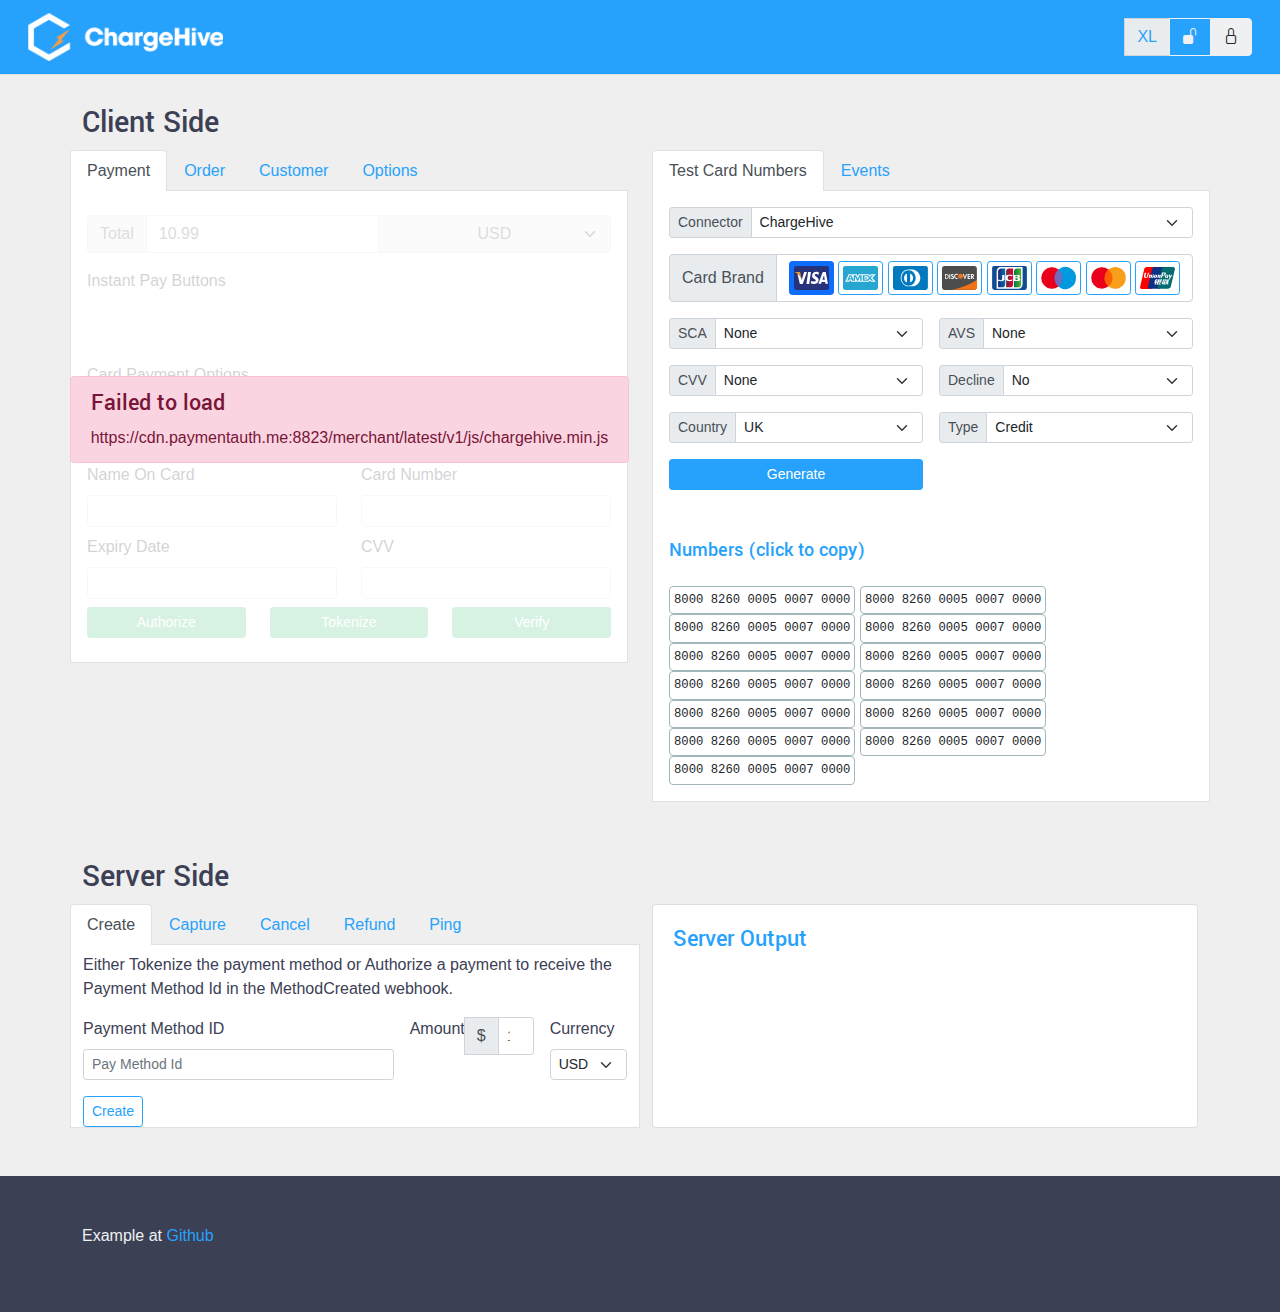
==== commit a91ed7c3: "updated orders and customer tabs" ====
--- a/static/new/theme.html
+++ b/static/new/theme.html
@@ -1,5 +1,5 @@
 <!DOCTYPE html>
-<html>
+<html lang="en">
 <head>
   <meta charset="utf-8">
   <meta name="viewport" content="width=device-width, initial-scale=1.0">
@@ -18,7 +18,7 @@
 <nav class="navbar fixed-top navbar-expand-lg navbar-dark bg-primary border-bottom" id="navbar1">
   <div class="container-fluid">
     <div class="navbar-brand">
-      <a href="//chargehive.com"><img src="img/chargehive-logo-light.png"></a>
+      <a href="//chargehive.com"><img src="img/chargehive-logo-light.png" alt="chargehive"></a>
     </div>
     <div class="navbar-nav">
       <div class="input-group">
@@ -53,7 +53,11 @@
             <li class="nav-item" role="presentation">
               <a class="nav-link" id="order-items-tab" data-bs-toggle="tab" href="#order-items" role="tab"
                  aria-controls="order-items"
-                 aria-selected="false">Order Items</a>
+                 aria-selected="false">Order</a>
+            </li>
+            <li class="nav-item" role="presentation">
+              <a class="nav-link" id="customer-tab-label" data-bs-toggle="tab" href="#customer-tab-content" role="tab"
+                 aria-controls="customer-tab-content" aria-selected="false">Customer</a>
             </li>
             <li class="nav-item" role="presentation">
               <a class="nav-link" id="options-tab" data-bs-toggle="tab" href="#options" role="tab"
@@ -62,7 +66,7 @@
             </li>
           </ul>
           <div class="tab-content bg-white p-3 border-left border-right border-bottom" id="paymentTabContent">
-            <!-- OVERLAY -->
+            <!-- LOADING OVERLAY AND SPINNER -->
             <div class="overlay" onclick="hideChOverlay()">
               <div class="w-100 d-flex justify-content-center align-items-center px-3">
                 <div id="ch-failure-alert" class="alert alert-danger" role="alert" style="display: none;">
@@ -153,110 +157,425 @@
                 </div>
                 <div class="col-md-6">
                   <label for="ccNum">Name On Card</label>
-                  <span id="ccName" data-chargehive="cardName" class="ch-field-placeholder" style="height: 32px"></span>
+                  <span id="ccName" data-chargehive="cardName" class="ch-field-placeholder d-block"
+                        style="height: 32px"></span>
                 </div>
                 <div class="col-md-6">
                   <label for="ccNum">Card Number</label>
-                  <span id="ccNum" data-chargehive="cardNum" class="ch-field-placeholder" style="height: 32px"></span>
+                  <span id="ccNum" data-chargehive="cardNum" class="ch-field-placeholder d-block"
+                        style="height: 32px"></span>
                 </div>
                 <div class="col-md-6">
                   <label for="ccDate">Expiry Date</label>
-                  <span id="ccDate" data-chargehive="cardExp" class="ch-field-placeholder"
+                  <span id="ccDate" data-chargehive="cardExp" class="ch-field-placeholder d-block"
                         style="height: 32px"></span>
                 </div>
                 <div class="col-md-6">
                   <label for="ccCvv">CVV</label>
-                  <span id="ccCvv" data-chargehive="cardCvv" class="ch-field-placeholder" style="height: 32px"></span>
+                  <span id="ccCvv" data-chargehive="cardCvv" class="ch-field-placeholder d-block"
+                        style="height: 32px"></span>
                 </div>
               </div>
               <!-- PAYMENT CONTROLS -->
               <form>
-                <div class="row py-2 gap-2 d-grid" id="paymentControlsRow">
-                  <div class="col-md-4 d-grid">
-                    <input class="btn btn-success btn-sm" type="submit" value="Authorize">
-                  </div>
-                  <div class="col-md-4 d-grid">
-                    <input class="btn btn-success btn-sm" type="submit" value="Tokenize">
-                  </div>
-                  <div class="col-md-4 d-grid">
-                    <input class="btn btn-success btn-sm" type="submit" value="Verify">
+                <div class="row" id="paymentControlsRow">
+                  <div class="col-md-4 mb-2">
+                    <input class="btn btn-success btn-sm btn-block" type="submit" value="Authorize">
+                  </div>
+                  <div class="col-md-4 mb-2">
+                    <input class="btn btn-success btn-sm btn-block" type="submit" value="Tokenize">
+                  </div>
+                  <div class="col-md-4 mb-2">
+                    <input class="btn btn-success btn-sm btn-block" type="submit" value="Verify">
                   </div>
                 </div>
               </form>
             </div>
-            <!-- ORDER-ITEMS TAB -->
+            <!-- ORDER TAB -->
             <div class="tab-pane fade pt-2" id="order-items" role="tabpanel" aria-labelledby="order-items-tab">
-
+              <!-- CART -->
               <div class="row">
-                <div class="col-md-7">
-                  <div class="row">
-                    <div class="col-12">
-                      <label for="list-cart">Cart Contents</label>
-                      <div id="list-cart" class="list-group">
-                        <a href="#" class="list-group-item list-group-item-action active" aria-current="true">
-                          Item 1
-                          <span class="badge bg-secondary float-end">$14</span>
-                        </a>
-                        <a href="#" class="list-group-item list-group-item-action">
-                          Item 2
-                          <span class="badge bg-secondary float-end">$14</span>
-                        </a>
-                        <a href="#" class="list-group-item list-group-item-action">
-                          Item 3
-                          <span class="badge bg-secondary float-end">$14</span>
-                        </a>
-                        <a href="#" class="list-group-item list-group-item-action">
-                          Item 4
-                          <span class="badge bg-secondary float-end">$14</span>
-                        </a>
-                      </div>
-                    </div>
-                  </div>
-                  <div class="row">
-                    <div class="d-grid gap-2 d-md-block">
-                      <button class="btn btn-primary" type="button">Add</button>
-                      <button class="btn btn-primary" type="button">Clear</button>
-                    </div>
-                  </div>
-                </div>
-                <div class="col-md-5">
-                  <label for="list-dummy">Click to add example:</label>
-                  <div id="list-dummy" class="list-group">
-                    <a href="#" class="list-group-item list-group-item-action">
-                      Red Thingy
-                      <span class="badge bg-secondary float-end">$1.22</span>
-                    </a>
-                    <a href="#" class="list-group-item list-group-item-action">
-                      Green Thingy
-                      <span class="badge bg-secondary float-end">$35.22</span>
-                    </a>
-                    <a href="#" class="list-group-item list-group-item-action">
-                      White Thingy
-                      <span class="badge bg-secondary float-end">$10</span>
-                    </a>
-                  </div>
-                </div>
               </div>
 
               <!-- ADD ORDER ITEM -->
-              <div class="row">
-                <form class="row g-3">
-                  <div class="col-md-6">
-                    <label for="inputEmail4" class="form-label">Merchant Reference</label>
-                    <input type="email" class="form-control form-control-sm" id="inputEmail4">
-                  </div>
-                </form>
+              <div class="row g-2 mb-2">
+                <div class="col-lg-12">
+                  <h4>Add Order Item</h4>
+                </div>
+                <div class="col-lg-6">
+                  <div class="input-group input-group-sm">
+                    <span class="input-group-text" id="order-item-subscriptionId-label">SubscriptionId</span>
+                    <input type="text" class="form-control" aria-label="Subscription ID"
+                           aria-describedby="order-item-subscriptionId-label">
+                  </div>
+                </div>
+
+                <div class="col-lg-6">
+                  <div class="input-group input-group-sm">
+                    <span class="input-group-text" id="order-item-renewalNumber-label">RenewalNumber</span>
+                    <input type="number" class="form-control" aria-label="Renewal Number"
+                           aria-describedby="order-item-renewalNumber-label">
+                  </div>
+                </div>
+
+                <div class="col-lg-6">
+                  <div class="input-group input-group-sm">
+                    <span class="input-group-text" id="order-item-duration-label">Duration</span>
+                    <input type="number" class="form-control" aria-label="Duration"
+                           aria-describedby="order-item-duration-label">
+                  </div>
+                </div>
+
+                <div class="col-lg-6">
+                  <div class="input-group input-group-sm">
+                    <span class="input-group-text" id="order-item-startDate-label">StartDate</span>
+                    <input type="number" class="form-control" aria-label="StartDate"
+                           aria-describedby="order-item-startDate-label">
+                  </div>
+                </div>
+
+                <div class="col-lg-6">
+                  <div class="input-group input-group-sm">
+                    <span class="input-group-text" id="order-item-endDate-label">EndDate</span>
+                    <input type="number" class="form-control" aria-label="EndDate"
+                           aria-describedby="order-item-endDate-label">
+                  </div>
+                </div>
+
+                <div class="col-lg-6">
+                  <div class="input-group input-group-sm">
+                    <span class="input-group-text" id="order-item-productType-label">ProductType</span>
+                    <select class="form-select form-select-sm" aria-label="ProductType"
+                            aria-describedby="order-item-productType-label">
+                      <option value="1">Product</option>
+                      <option value="2">Service</option>
+                      <option value="3" selected>Subscription</option>
+                    </select>
+                  </div>
+                </div>
+
+                <div class="col-lg-6">
+                  <div class="input-group input-group-sm">
+                    <span class="input-group-text" id="order-item-skuType-label">SKU Type</span>
+                    <select class="form-select form-select-sm" aria-label="SKU Type"
+                            aria-describedby="order-item-skuType-label">
+                      <option value="1" selected>Primary</option>
+                      <option value="2">Addon</option>
+                      <option value="3">Upsell</option>
+                    </select>
+                  </div>
+                </div>
+
+                <div class="col-lg-6">
+                  <div class="input-group input-group-sm">
+                    <span class="input-group-text" id="order-item-deliveryType-label">DeliveryType</span>
+                    <select class="form-select form-select-sm" aria-label="DeliveryType"
+                            aria-describedby="order-item-deliveryType-label">
+                      <option value="1" selected>None</option>
+                      <option value="2">Physical</option>
+                      <option value="3">Virtual</option>
+                    </select>
+                  </div>
+                </div>
+
+                <div class="col-lg-6">
+                  <div class="input-group input-group-sm">
+                    <span class="input-group-text" id="order-item-qty-label">Qty</span>
+                    <input type="number" class="form-control" aria-label="Qty" aria-describedby="order-item-qty-label">
+                  </div>
+                </div>
+
+                <div class="col-lg-6">
+                  <div class="input-group input-group-sm">
+                    <span class="input-group-text" id="order-item-unitPrice-label">UnitPrice</span>
+                    <input type="number" class="form-control" aria-label="UnitPrice"
+                           aria-describedby="order-item-unitPrice-label">
+                  </div>
+                </div>
+
+                <div class="col-lg-6">
+                  <div class="input-group input-group-sm">
+                    <span class="input-group-text" id="order-item-taxAmount-label">Tax</span>
+                    <input type="number" class="form-control" aria-label="Tax"
+                           aria-describedby="order-item-taxAmount-label">
+                  </div>
+                </div>
+
+                <div class="col-lg-6">
+                  <div class="input-group input-group-sm">
+                    <span class="input-group-text" id="order-item-discount-label">Discount</span>
+                    <input type="number" class="form-control" aria-label="Discount"
+                           aria-describedby="order-item-discount-label">
+                  </div>
+                </div>
+
+                <div class="col-lg-6">
+                  <div class="input-group input-group-sm">
+                    <span class="input-group-text" id="order-item-name-label">Name</span>
+                    <input type="text" class="form-control" aria-label="Name" aria-describedby="order-item-name-label">
+                  </div>
+                </div>
+
+                <div class="col-lg-6">
+                  <div class="input-group input-group-sm">
+                    <span class="input-group-text" id="order-item-description-label">Description</span>
+                    <input type="text" class="form-control" aria-label="Description"
+                           aria-describedby="order-item-description-label">
+                  </div>
+                </div>
+
+                <div class="col-lg-6">
+                  <div class="input-group input-group-sm">
+                    <span class="input-group-text" id="order-item-productCode-label">ProductCode</span>
+                    <input type="text" class="form-control" aria-label="ProductCode"
+                           aria-describedby="order-item-productCode-label">
+                  </div>
+                </div>
+
+                <div class="col-lg-6">
+                  <div class="input-group input-group-sm">
+                    <span class="input-group-text" id="order-item-skuCode-label">SKU Code</span>
+                    <input type="text" class="form-control" aria-label="SKU Code"
+                           aria-describedby="order-item-skuCode-label">
+                  </div>
+                </div>
+
+                <div class="col-lg-6">
+                  <div class="input-group input-group-sm">
+                    <span class="input-group-text" id="order-item-termUnits-label">TermUnits</span>
+                    <input type="text" class="form-control" aria-label="TermUnits"
+                           aria-describedby="order-item-termUnits-label">
+                  </div>
+                </div>
+
+                <div class="col-lg-6">
+                  <div class="input-group input-group-sm">
+                    <span class="input-group-text" id="order-item-termType-label">TermType</span>
+                    <select class="form-select form-select-sm" aria-label="TermType"
+                            aria-describedby="order-item-termType-label">
+                      <option value="1">OneTime</option>
+                      <option value="3">Minute</option>
+                      <option value="4">Day</option>
+                      <option value="5">Week</option>
+                      <option value="6" selected>Month</option>
+                      <option value="7">Year</option>
+                    </select>
+                  </div>
+                </div>
+
+              </div>
+              <div class="row my-2">
+                <div class="col-md-3">
+                  <button type="button" class="btn btn-sm btn-outline-success btn-block">add to cart</button>
+                </div>
+                <div class="col-md-3">
+                  <button type="button" class="btn btn-sm btn-outline-danger btn-block">clear form</button>
+                </div>
+              </div>
+            </div>
+            <!-- CUSTOMER TAB -->
+            <div class="tab-pane fade pt-2" id="customer-tab-content" role="tabpanel"
+                 aria-labelledby="customer-tab-label">
+              <div class="row g-2 mb-4">
+                <div class="col-lg-3">
+                  <div class="input-group input-group-sm">
+                    <span class="input-group-text" id="customer-title-label">Title</span>
+                    <input type="text" class="form-control" aria-label="FAO" aria-describedby="customer-title-label">
+                  </div>
+                </div>
+
+                <div class="col-lg-6">
+                  <div class="input-group input-group-sm">
+                    <span class="input-group-text" id="custom-firstname-label">Firstname</span>
+                    <input type="text" class="form-control" aria-label="FAO" aria-describedby="billing-firstname-label">
+                  </div>
+                </div>
+
+                <div class="col-lg-6">
+                  <div class="input-group input-group-sm">
+                    <span class="input-group-text" id="custom-lastname-label">Lastname</span>
+                    <input type="text" class="form-control" aria-label="FAO" aria-describedby="billing-lastname-label">
+                  </div>
+                </div>
+
+                <div class="col-lg-6">
+                  <div class="input-group input-group-sm">
+                    <span class="input-group-text" id="custom-fullname-label">Full Name</span>
+                    <input type="text" class="form-control" aria-label="FAO" aria-describedby="billing-fullname-label">
+                  </div>
+                </div>
+
+                <div class="col-lg-6">
+                  <div class="input-group input-group-sm">
+                    <span class="input-group-text" id="custom-email-label">Email</span>
+                    <input type="email" class="form-control" aria-label="FAO" aria-describedby="billing-email-label">
+                  </div>
+                </div>
+
+                <div class="col-lg-6">
+                  <div class="input-group input-group-sm">
+                    <span class="input-group-text" id="custom-phone-label">Phone</span>
+                    <input type="text" class="form-control" aria-label="FAO" aria-describedby="billing-phone-label">
+                  </div>
+                </div>
+
+                <div class="col-lg-6">
+                  <div class="input-group input-group-sm">
+                    <span class="input-group-text" id="custom-language-label">Language</span>
+                    <input type="text" class="form-control" aria-label="FAO" aria-describedby="billing-language-label">
+                  </div>
+                </div>
+
+                <div class="col-md-12">
+                  <button type="button" class="btn btn-sm btn-outline-success">apply</button>
+                  <button type="button" class="btn btn-sm btn-outline-danger">clear</button>
+                </div>
+              </div>
+              <div class="row g-2 mb-4">
+                <h4 class="col-md-12">Billing Address</h4>
+                <div class="col-lg-6">
+                  <div class="input-group input-group-sm">
+                    <span class="input-group-text" id="billing-fao-label">FAO</span>
+                    <input type="text" class="form-control" aria-label="FAO" aria-describedby="billing-fao-label">
+                  </div>
+                </div>
+                <div class="col-lg-6">
+                  <div class="input-group input-group-sm">
+                    <span class="input-group-text" id="billing-companyName-label">Company</span>
+                    <input type="text" class="form-control" aria-label="FAO"
+                           aria-describedby="billing-companyName-label">
+                  </div>
+                </div>
+                <div class="col-lg-6">
+                  <div class="input-group input-group-sm">
+                    <span class="input-group-text" id="billing-address1-label">Address 1</span>
+                    <input type="text" class="form-control" aria-label="Address1"
+                           aria-describedby="billing-address1-label">
+                  </div>
+                </div>
+                <div class="col-lg-6">
+                  <div class="input-group input-group-sm">
+                    <span class="input-group-text" id="billing-address2-label">Address 2</span>
+                    <input type="text" class="form-control" aria-label="Address2"
+                           aria-describedby="billing-address2-label">
+                  </div>
+                </div>
+                <div class="col-lg-6">
+                  <div class="input-group input-group-sm">
+                    <span class="input-group-text" id="billing-address3-label">Address 3</span>
+                    <input type="text" class="form-control" aria-label="Address3"
+                           aria-describedby="billing-address3-label">
+                  </div>
+                </div>
+                <div class="col-lg-6">
+                  <div class="input-group input-group-sm">
+                    <span class="input-group-text" id="billing-city-label">City</span>
+                    <input type="text" class="form-control" aria-label="City"
+                           aria-describedby="billing-city-label">
+                  </div>
+                </div>
+                <div class="col-lg-6">
+                  <div class="input-group input-group-sm">
+                    <span class="input-group-text" id="billing-county-label">County</span>
+                    <input type="text" class="form-control" aria-label="County"
+                           aria-describedby="billing-county-label">
+                  </div>
+                </div>
+                <div class="col-lg-6">
+                  <div class="input-group input-group-sm">
+                    <span class="input-group-text" id="billing-country-label">Country</span>
+                    <input type="text" class="form-control" aria-label="Country"
+                           aria-describedby="billing-country-label">
+                  </div>
+                </div>
+                <div class="col-lg-6">
+                  <div class="input-group input-group-sm">
+                    <span class="input-group-text" id="billing-postal-label">Postal</span>
+                    <input type="text" class="form-control" aria-label="Postal"
+                           aria-describedby="billing-postal-label">
+                  </div>
+                </div>
+                <div class="col-md-12">
+                  <button type="button" class="btn btn-sm btn-outline-success">apply</button>
+                  <button type="button" class="btn btn-sm btn-outline-danger">clear</button>
+                  <button type="button" class="btn btn-sm btn-outline-info">copy to shipping</button>
+                </div>
+              </div>
+              <div class="row g-2 mb-4">
+                <h4 class="col-md-12">Shipping Address</h4>
+                <div class="col-lg-6">
+                  <div class="input-group input-group-sm">
+                    <span class="input-group-text" id="shipping-fao-label">FAO</span>
+                    <input type="text" class="form-control" aria-label="FAO" aria-describedby="shipping-fao-label">
+                  </div>
+                </div>
+                <div class="col-lg-6">
+                  <div class="input-group input-group-sm">
+                    <span class="input-group-text" id="shipping-companyName-label">Company</span>
+                    <input type="text" class="form-control" aria-label="FAO"
+                           aria-describedby="shipping-companyName-label">
+                  </div>
+                </div>
+                <div class="col-lg-6">
+                  <div class="input-group input-group-sm">
+                    <span class="input-group-text" id="shipping-address1-label">Address 1</span>
+                    <input type="text" class="form-control" aria-label="Address1"
+                           aria-describedby="shipping-address1-label">
+                  </div>
+                </div>
+                <div class="col-lg-6">
+                  <div class="input-group input-group-sm">
+                    <span class="input-group-text" id="shipping-address2-label">Address 2</span>
+                    <input type="text" class="form-control" aria-label="Address2"
+                           aria-describedby="shipping-address2-label">
+                  </div>
+                </div>
+                <div class="col-lg-6">
+                  <div class="input-group input-group-sm">
+                    <span class="input-group-text" id="shipping-address3-label">Address 3</span>
+                    <input type="text" class="form-control" aria-label="Address3"
+                           aria-describedby="shipping-address3-label">
+                  </div>
+                </div>
+                <div class="col-lg-6">
+                  <div class="input-group input-group-sm">
+                    <span class="input-group-text" id="shipping-city-label">City</span>
+                    <input type="text" class="form-control" aria-label="City"
+                           aria-describedby="shipping-city-label">
+                  </div>
+                </div>
+                <div class="col-lg-6">
+                  <div class="input-group input-group-sm">
+                    <span class="input-group-text" id="shipping-county-label">County</span>
+                    <input type="text" class="form-control" aria-label="County"
+                           aria-describedby="shipping-county-label">
+                  </div>
+                </div>
+                <div class="col-lg-6">
+                  <div class="input-group input-group-sm">
+                    <span class="input-group-text" id="shipping-country-label">Country</span>
+                    <input type="text" class="form-control" aria-label="Country"
+                           aria-describedby="shipping-country-label">
+                  </div>
+                </div>
+                <div class="col-lg-6">
+                  <div class="input-group input-group-sm">
+                    <span class="input-group-text" id="shipping-postal-label">Postal</span>
+                    <input type="text" class="form-control" aria-label="Postal"
+                           aria-describedby="shipping-postal-label">
+                  </div>
+                </div>
+                <div class="col-md-12">
+                  <button type="button" class="btn btn-sm btn-outline-success">apply</button>
+                  <button type="button" class="btn btn-sm btn-outline-danger">clear</button>
+                  <button type="button" class="btn btn-sm btn-outline-info">copy to billing</button>
+                </div>
               </div>
             </div>
             <!-- OPTIONS TAB -->
             <div class="tab-pane fade pt-2" id="options" role="tabpanel" aria-labelledby="options-tab">
-              <div class="col-md-12">
-                <form class="row g-3">
-                  <div class="col-md-6">
-                    <label for="inputEmail4" class="form-label">Merchant Reference</label>
-                    <input type="email" class="form-control form-control-sm" id="sdfsdf">
-                  </div>
-                </form>
+              <div class="row">
+                options
               </div>
             </div>
           </div>
@@ -278,55 +597,12 @@
                  aria-selected="false">Events</a>
             </li>
           </ul>
-          <div class="tab-content bg-white p-3 border-left border-right border-bottom" id="clientRightTabContents">
+          <div class="tab-content bg-white border-left border-right border-bottom p-0" id="clientRightTabContents">
             <!-- Test Card Numbers Tab -->
-            <div class="tab-pane fade show active" id="clientRightTabContentCardNums" role="tabpanel"
+            <div class="tab-pane fade show active p-3" id="clientRightTabContentCardNums" role="tabpanel"
                  aria-labelledby="clientRightTabHeaderCardNums">
               <form class="row g-3">
                 <div class="col-md-12">
-                  <div class="input-group">
-                    <span class="input-group-text">Card Brand</span>
-                    <div class="btn-group-toggle form-control" role="group" aria-label="First group">
-                      <input type="radio" class="btn-check" name="options" id="option1" autocomplete="off" checked>
-                      <label class="btn btn-outline-success btn-sm px-1" for="option1">
-                        <img src="img/visa.svg" width="35px">
-                      </label>
-                      <input type="radio" class="btn-check" name="options" id="card-num-gen-american"
-                             autocomplete="off">
-                      <label class="btn btn-outline-success btn-sm px-1" for="card-num-gen-american">
-                        <img src="img/american-express.svg" width="35px">
-                      </label>
-                      <input type="radio" class="btn-check" name="options" id="card-num-gen-diners" autocomplete="off">
-                      <label class="btn btn-outline-success btn-sm px-1" for="card-num-gen-diners">
-                        <img src="img/diners-club.svg" width="35px">
-                      </label>
-                      <input type="radio" class="btn-check" name="options" id="card-num-gen-discover"
-                             autocomplete="off">
-                      <label class="btn btn-outline-success btn-sm px-1" for="card-num-gen-discover">
-                        <img src="img/discover.svg" width="35px">
-                      </label>
-                      <input type="radio" class="btn-check" name="options" id="card-num-gen-jcb" autocomplete="off">
-                      <label class="btn btn-outline-success btn-sm px-1" for="card-num-gen-jcb">
-                        <img src="img/jcb.svg" width="35px">
-                      </label>
-                      <input type="radio" class="btn-check" name="options" id="card-num-gen-maestro" autocomplete="off">
-                      <label class="btn btn-outline-success btn-sm px-1" for="card-num-gen-maestro">
-                        <img src="img/maestro.svg" width="35px">
-                      </label>
-                      <input type="radio" class="btn-check" name="options" id="card-num-gen-mastercard"
-                             autocomplete="off">
-                      <label class="btn btn-outline-success btn-sm px-1" for="card-num-gen-mastercard">
-                        <img src="img/mastercard.svg" width="35px">
-                      </label>
-                      <input type="radio" class="btn-check" name="options" id="card-num-gen-unionpay"
-                             autocomplete="off">
-                      <label class="btn btn-outline-success btn-sm px-1" for="card-num-gen-unionpay">
-                        <img src="img/unionpay.svg" width="35px">
-                      </label>
-                    </div>
-                  </div>
-                </div>
-                <div class="col-md-6">
                   <div class="input-group input-group-sm">
                     <span class="input-group-text">Connector</span>
                     <select class="form-select form-select-sm" aria-label=".form-select-sm example">
@@ -337,6 +613,54 @@
                     </select>
                   </div>
                 </div>
+                <div class="col-md-12">
+                  <div class="input-group">
+                    <span class="input-group-text">Card Brand</span>
+                    <div class="btn-group-toggle form-control" role="group" aria-label="First group">
+
+                      <input type="radio" class="btn-check" name="options" id="card-num-gen-visa" checked>
+                      <label class="btn btn-outline-primary btn-sm px-1" for="card-num-gen-visa">
+                        <img src="img/visa.svg" alt="visa" width="35px">
+                      </label>
+
+                      <input type="radio" class="btn-check" name="options" id="card-num-gen-american">
+                      <label class="btn btn-outline-primary btn-sm px-1" for="card-num-gen-american">
+                        <img src="img/american-express.svg" width="35px" alt="american express">
+                      </label>
+
+                      <input type="radio" class="btn-check" name="options" id="card-num-gen-diners">
+                      <label class="btn btn-outline-primary btn-sm px-1" for="card-num-gen-diners">
+                        <img src="img/diners-club.svg" width="35px" alt="diners club">
+                      </label>
+
+                      <input type="radio" class="btn-check" name="options" id="card-num-gen-discover">
+                      <label class="btn btn-outline-primary btn-sm px-1" for="card-num-gen-discover">
+                        <img src="img/discover.svg" width="35px" alt="discover">
+                      </label>
+
+                      <input type="radio" class="btn-check" name="options" id="card-num-gen-jcb">
+                      <label class="btn btn-outline-primary btn-sm px-1" for="card-num-gen-jcb">
+                        <img src="img/jcb.svg" width="35px" alt="jcb">
+                      </label>
+
+                      <input type="radio" class="btn-check" name="options" id="card-num-gen-maestro">
+                      <label class="btn btn-outline-primary btn-sm px-1" for="card-num-gen-maestro">
+                        <img src="img/maestro.svg" width="35px" alt="maestro">
+                      </label>
+
+                      <input type="radio" class="btn-check" name="options" id="card-num-gen-mastercard">
+                      <label class="btn btn-outline-primary btn-sm px-1" for="card-num-gen-mastercard">
+                        <img src="img/mastercard.svg" width="35px" alt="mastercard">
+                      </label>
+
+                      <input type="radio" class="btn-check" name="options" id="card-num-gen-unionpay">
+                      <label class="btn btn-outline-primary btn-sm px-1" for="card-num-gen-unionpay">
+                        <img src="img/unionpay.svg" width="35px" alt="china union pay">
+                      </label>
+
+                    </div>
+                  </div>
+                </div>
                 <div class="col-md-6">
                   <div class="input-group input-group-sm">
                     <span class="input-group-text">SCA</span>
@@ -453,9 +777,20 @@
               </div>
             </div>
             <!-- Events Tab -->
-            <div class="tab-pane fade show" id="clientRightTabContentEvents" role="tabpanel"
-                 aria-labelledby="clientRightTabHeaderEvents">
-              <h4 class="card-title text-primary">Client Events</h4>
+            <div class="tab-pane fade show overflow-auto pl-3 pt-3" id="clientRightTabContentEvents" role="tabpanel"
+                 aria-labelledby="clientRightTabHeaderEvents" style="max-height: 450px;">
+              <table id="clientEventsTable" class="table table-sm table-borderless table-hover">
+                <thead>
+                <tr>
+                  <th scope="col">ID</th>
+                  <th scope="col">Time(s)</th>
+                  <th scope="col">Type</th>
+                  <th scope="col">Detail</th>
+                </tr>
+                </thead>
+                <tbody>
+                </tbody>
+              </table>
             </div>
           </div>
         </div>
--- a/static/new/css/theme.css
+++ b/static/new/css/theme.css
@@ -569,7 +569,7 @@
 
 .table-sm th,
 .table-sm td {
-  padding: 0.3rem;
+  padding: 0.0rem;
 }
 
 .table-bordered {
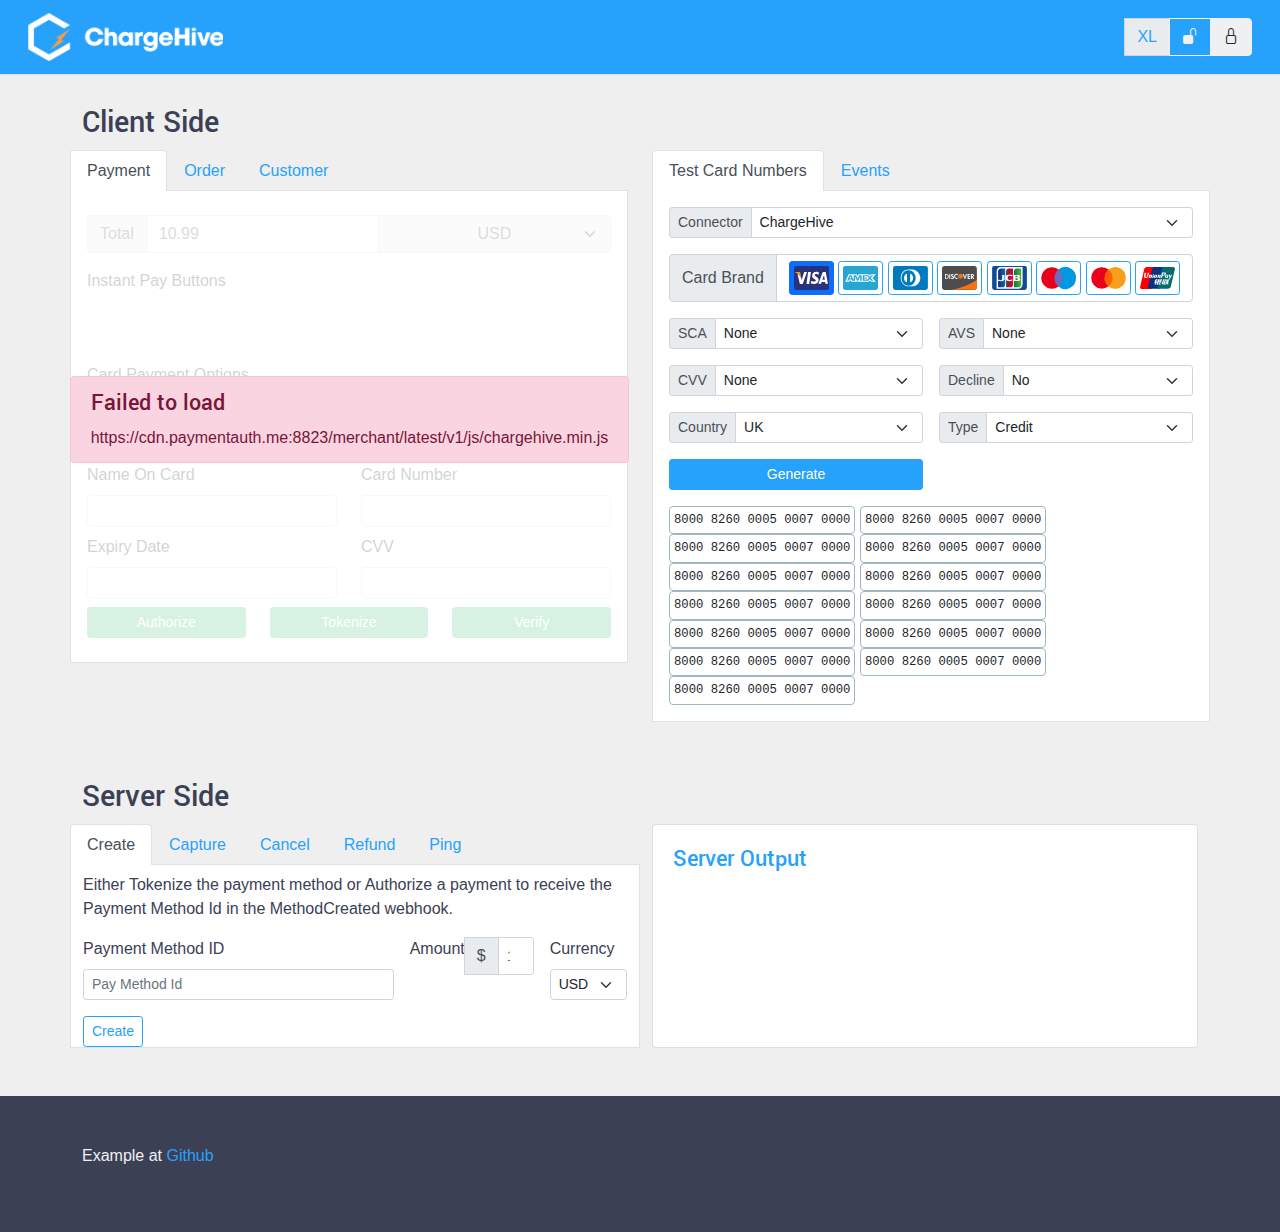
==== commit 83c433f2: "added event clearing" ====
--- a/static/new/theme.html
+++ b/static/new/theme.html
@@ -14,8 +14,8 @@
   <link rel="stylesheet" href="https://cdn.jsdelivr.net/npm/bootstrap-icons@1.3.0/font/bootstrap-icons.css">
 </head>
 
-<body data-spy="scroll" data-target="#navbar1" data-offset="60">
-<nav class="navbar fixed-top navbar-expand-lg navbar-dark bg-primary border-bottom" id="navbar1">
+<body class="pt-5">
+<nav class="navbar fixed-top navbar-dark bg-primary border-bottom" id="navbar1">
   <div class="container-fluid">
     <div class="navbar-brand">
       <a href="//chargehive.com"><img src="img/chargehive-logo-light.png" alt="chargehive"></a>
@@ -30,14 +30,12 @@
         <button type="button" class="btn btn-outline-light"><i class="bi bi-unlock-fill"></i></button>
         <button type="button" class="btn btn-outline-light active"><i class="bi bi-lock"></i></button>
       </div>
-      <div>
-      </div>
     </div>
   </div>
 </nav>
 <main>
   <!-- CLIENT SIDE -->
-  <section class="container pt-5">
+  <section class="container">
     <div class="row">
       <h2 class="text-dark">Client Side</h2>
     </div>
@@ -58,11 +56,6 @@
             <li class="nav-item" role="presentation">
               <a class="nav-link" id="customer-tab-label" data-bs-toggle="tab" href="#customer-tab-content" role="tab"
                  aria-controls="customer-tab-content" aria-selected="false">Customer</a>
-            </li>
-            <li class="nav-item" role="presentation">
-              <a class="nav-link" id="options-tab" data-bs-toggle="tab" href="#options" role="tab"
-                 aria-controls="options"
-                 aria-selected="false">Options</a>
             </li>
           </ul>
           <div class="tab-content bg-white p-3 border-left border-right border-bottom" id="paymentTabContent">
@@ -194,13 +187,62 @@
             <!-- ORDER TAB -->
             <div class="tab-pane fade pt-2" id="order-items" role="tabpanel" aria-labelledby="order-items-tab">
               <!-- CART -->
-              <div class="row">
+              <div class="row mb-4">
+                <div class="col-md-12">
+                  <button type="button" class="btn btn-sm btn-outline-danger float-right">empty</button>
+                  <h4>Cart </h4>
+                </div>
+                <div class="col-md-12">
+                  <table id="cartTable" class="table table-sm table-hover" style="color: #495057">
+                    <thead>
+                    <tr>
+                      <th scope="col">#</th>
+                      <th scope="col">Name</th>
+                      <th scope="col">Price</th>
+                      <th scope="col">Tax</th>
+                      <th scope="col">Total</th>
+                    </tr>
+                    </thead>
+                    <tbody>
+                    </tbody>
+                  </table>
+                </div>
+              </div>
+              <div class="row my-4">
+                <div class="col-md-12">
+                  <h5>Example Products</h5>
+                </div>
+
+                <div class="col-md-12">
+                  <div class="list-group">
+                    <button type="button" class="list-group-item list-group-item-action p-1">
+                      <i class="bi bi-plus"></i>
+                      Tie
+                      <span class="float-right">0.49</span>
+                    </button>
+                    <button type="button" class="list-group-item list-group-item-action p-1">
+                      <i class="bi bi-plus"></i>
+                      Red Shirt
+                      <span class="float-right">1.99</span>
+                    </button>
+                    <button type="button" class="list-group-item list-group-item-action p-1">
+                      <i class="bi bi-plus"></i>
+                      Blue Shirt
+                      <span class="float-right">14.56</span>
+                    </button>
+                    <button type="button" class="list-group-item list-group-item-action p-1">
+                      <i class="bi bi-plus"></i>
+                      Pink Shirt
+                      <span class="float-right">22.39</span>
+                    </button>
+                  </div>
+                </div>
               </div>
 
               <!-- ADD ORDER ITEM -->
               <div class="row g-2 mb-2">
                 <div class="col-lg-12">
-                  <h4>Add Order Item</h4>
+                  <h5>Add Order Item</h5>
                 </div>
                 <div class="col-lg-6">
                   <div class="input-group input-group-sm">
@@ -570,12 +612,6 @@
                   <button type="button" class="btn btn-sm btn-outline-danger">clear</button>
                   <button type="button" class="btn btn-sm btn-outline-info">copy to billing</button>
                 </div>
-              </div>
-            </div>
-            <!-- OPTIONS TAB -->
-            <div class="tab-pane fade pt-2" id="options" role="tabpanel" aria-labelledby="options-tab">
-              <div class="row">
-                options
               </div>
             </div>
           </div>
@@ -731,8 +767,7 @@
                   <button class="btn btn-primary btn-sm w-100">Generate</button>
                 </div>
               </form>
-              <div class="row g-3 pt-5">
-                <div class="col-12"><H3 class="h5 text-primary">Numbers (click to copy)</H3></div>
+              <div class="row g-3 pt-3">
                 <div class="d-sm-grid gap-2 d-md-block">
                   <button class="btn btn-outline-secondary p-1" type="button" onclick="copyOnClick(event);"><code>
                     <pre class="mb-0">8000 8260 0005 0007 0000</pre>
@@ -777,20 +812,28 @@
               </div>
             </div>
             <!-- Events Tab -->
-            <div class="tab-pane fade show overflow-auto pl-3 pt-3" id="clientRightTabContentEvents" role="tabpanel"
+            <div class="tab-pane fade show overflow-auto" id="clientRightTabContentEvents" role="tabpanel"
                  aria-labelledby="clientRightTabHeaderEvents" style="max-height: 450px;">
-              <table id="clientEventsTable" class="table table-sm table-borderless table-hover">
-                <thead>
-                <tr>
-                  <th scope="col">ID</th>
-                  <th scope="col">Time(s)</th>
-                  <th scope="col">Type</th>
-                  <th scope="col">Detail</th>
-                </tr>
-                </thead>
-                <tbody>
-                </tbody>
-              </table>
+              <div class="row pt-2 px-2">
+                <div class="col-md-12">
+                  <button class="btn btn-outline-danger btn-sm float-right" onclick="clientEventClear();">clear</button>
+                  <h4>Event Log:</h4>
+                </div>
+              </div>
+              <div class="row px-2">
+                <table id="clientEventsTable" class="table table-sm table-hover table-responsive p-2"
+                       style="color: #495057">
+                  <thead>
+                  <tr>
+                    <th scope="col">#</th>
+                    <th scope="col">Type</th>
+                    <th scope="col">Detail</th>
+                  </tr>
+                  </thead>
+                  <tbody>
+                  </tbody>
+                </table>
+              </div>
             </div>
           </div>
         </div>
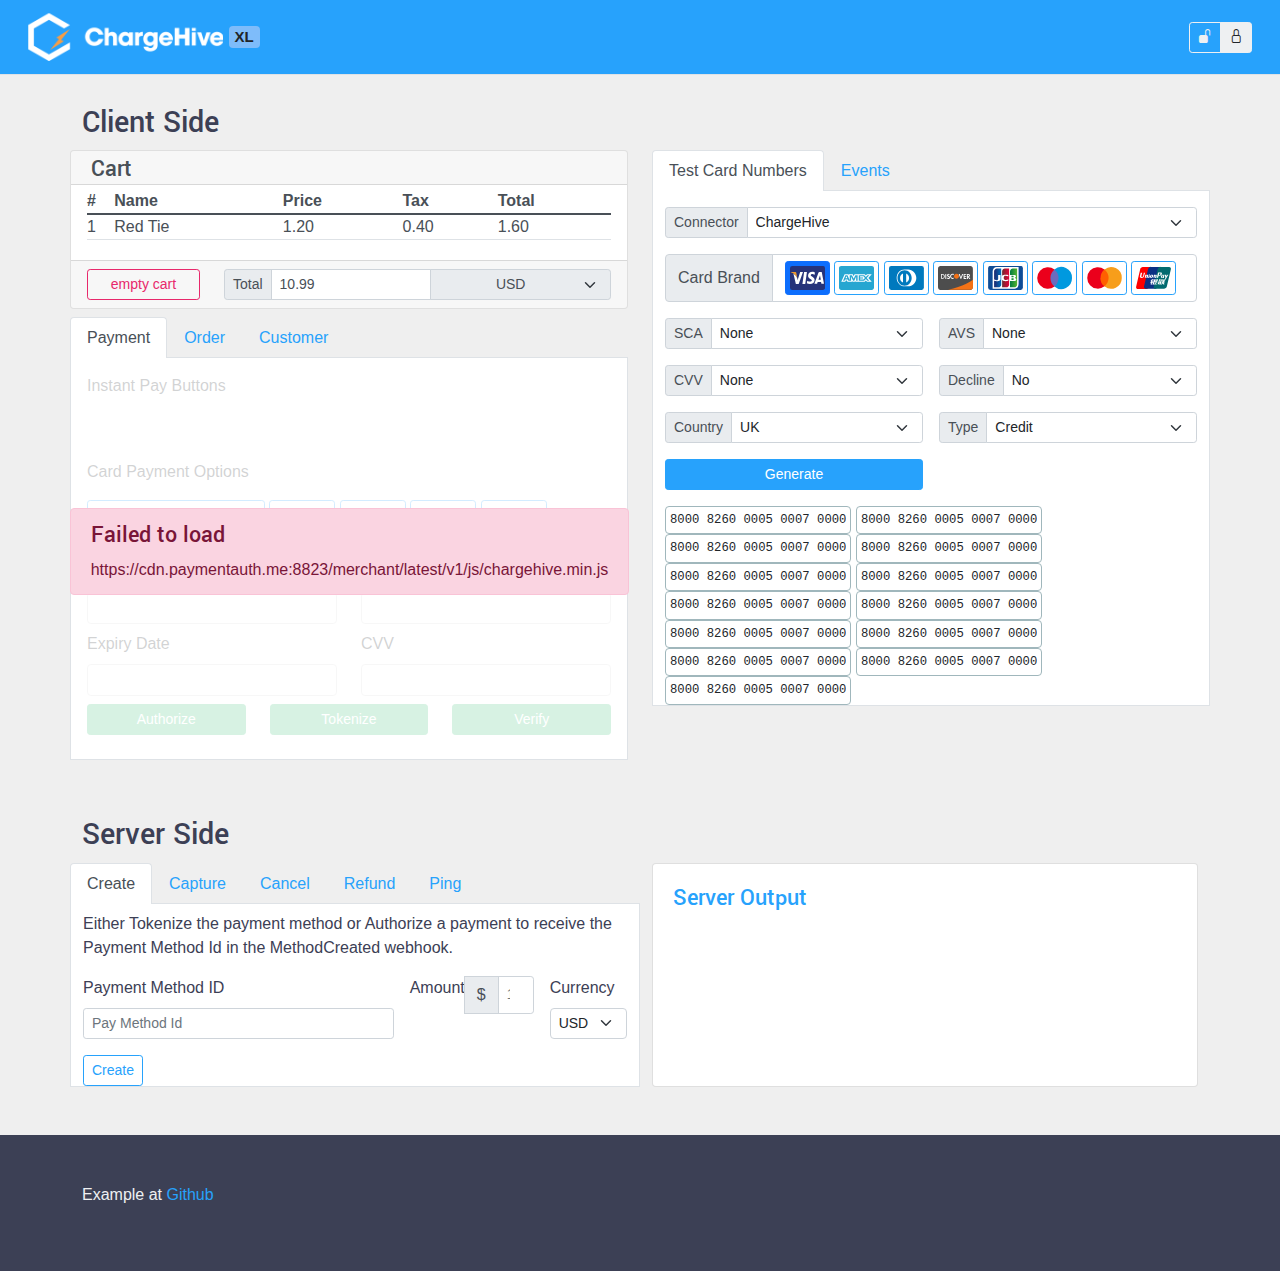
==== commit 52d87033: "fixed header badge and moved cart to front page" ====
--- a/static/new/theme.html
+++ b/static/new/theme.html
@@ -19,14 +19,14 @@
   <div class="container-fluid">
     <div class="navbar-brand">
       <a href="//chargehive.com"><img src="img/chargehive-logo-light.png" alt="chargehive"></a>
+      <span class="badge small badge-info d-inline-block d-sm-none">XS</span>
+      <span class="badge small badge-info d-none d-sm-inline-block d-md-none">SM</span>
+      <span class="badge small badge-info d-none d-md-inline-block d-lg-none">MD</span>
+      <span class="badge small badge-info d-none d-lg-inline-block d-xl-none">LG</span>
+      <span class="badge small badge-info d-none d-xl-inline-block">XL</span>
     </div>
     <div class="navbar-nav">
-      <div class="input-group">
-        <span class="input-group-text text-primary d-inline-block d-sm-none">XS</span>
-        <span class="input-group-text text-primary d-none d-sm-inline-block d-md-none">SM</span>
-        <span class="input-group-text text-primary d-none d-md-inline-block d-lg-none">MD</span>
-        <span class="input-group-text text-primary d-none d-lg-inline-block d-xl-none">LG</span>
-        <span class="input-group-text text-primary d-none d-xl-inline-block">XL</span>
+      <div class="input-group input-group-sm">
         <button type="button" class="btn btn-outline-light"><i class="bi bi-unlock-fill"></i></button>
         <button type="button" class="btn btn-outline-light active"><i class="bi bi-lock"></i></button>
       </div>
@@ -41,7 +41,63 @@
     </div>
     <div class="row g-5">
       <!-- left side -->
-      <div class="col-md-6">
+      <div class="col-md-6 px-6">
+
+        <div class="row mb-2">
+          <div class="card px-0">
+            <div class="card-header pt-1 pb-0">
+              <h4 class="mb-0" style="color: #495057">Cart</h4>
+            </div>
+            <div class="card-body px-3 py-1">
+              <div class="row">
+                <div class="col-md-12">
+                  <table id="cartTable" class="table table-sm table-hover" style="color: #495057">
+                    <thead class="table-borderless">
+                    <tr>
+                      <th scope="col">#</th>
+                      <th scope="col">Name</th>
+                      <th scope="col">Price</th>
+                      <th scope="col">Tax</th>
+                      <th scope="col">Total</th>
+                    </tr>
+                    </thead>
+                    <tbody>
+                    <tr>
+                      <td>1</td>
+                      <td>Red Tie</td>
+                      <td>1.20</td>
+                      <td>0.40</td>
+                      <td>1.60</td>
+                    </tr>
+
+                    </tbody>
+                  </table>
+                </div>
+              </div>
+            </div>
+            <div class="card-footer px-3 py-0">
+              <div class="row py-2">
+                <div class="col-md-3">
+                  <button type="button" class="btn btn-sm btn-outline-danger btn-block">empty cart</button>
+                </div>
+                <div class="col-md-9">
+                  <div class="input-group input-group-sm col-md-6">
+                    <span class="input-group-text" id="paymentAmountLabel">Total</span>
+                    <input id="paymentAmount" class="form-control" type="number" value="10.99" name="units"
+                           aria-describedby="paymentAmountLabel" step="0.01" required>
+                    <select class="form-select form-select-sm input-group-text" aria-label="Default select example"
+                            id="paymentCurrency" name="currency">
+                      <option value="USD">USD</option>
+                      <option value="GBP">GBP</option>
+                      <option value="EUR">EUR</option>
+                    </select>
+                  </div>
+                </div>
+              </div>
+            </div>
+          </div>
+        </div>
+
         <div class="row">
           <ul class="nav nav-tabs" id="paymentTab" role="tablist">
             <li class="nav-item" role="presentation">
@@ -75,24 +131,8 @@
             <div class="tab-pane fade show active" id="payment" role="tabpanel" aria-labelledby="payment-tab">
               <!-- SCA VERIFY PANEL -->
               <span data-chargehive="verify" size="full"></span>
-              <!-- PAYMENT AMOUNT/CURRENCY ROW -->
-              <div class="row py-2" id="paymentAmountCurrencyRow">
-                <div class="col-md-12">
-                  <div class="input-group input-group col-md-2">
-                    <span class="input-group-text" id="paymentAmountLabel">Total</span>
-                    <input id="paymentAmount" class="form-control" type="number" value="10.99" name="units"
-                           aria-describedby="paymentAmountLabel" step="0.01" required>
-                    <select class="form-select form-select-sm input-group-text" aria-label="Default select example"
-                            id="paymentCurrency" name="currency">
-                      <option value="USD">USD</option>
-                      <option value="GBP">GBP</option>
-                      <option value="EUR">EUR</option>
-                    </select>
-                  </div>
-                </div>
-              </div>
               <!-- INSTANT PAY BUTTONS -->
-              <div class="row py-2" id="instantPayButtonRow">
+              <div class="row" id="instantPayButtonRow">
                 <label for="instantPayButtonRow">Instant Pay Buttons</label>
                 <!--GOOGLE PAY BUTTON-->
                 <div class="col-md-4">
@@ -185,56 +225,34 @@
               </form>
             </div>
             <!-- ORDER TAB -->
-            <div class="tab-pane fade pt-2" id="order-items" role="tabpanel" aria-labelledby="order-items-tab">
-              <!-- CART -->
+            <div class="tab-pane fade" id="order-items" role="tabpanel" aria-labelledby="order-items-tab">
+              <!-- DEMO ITEMS -->
               <div class="row mb-4">
                 <div class="col-md-12">
-                  <button type="button" class="btn btn-sm btn-outline-danger float-right">empty</button>
-                  <h4>Cart </h4>
-                </div>
-                <div class="col-md-12">
-                  <table id="cartTable" class="table table-sm table-hover" style="color: #495057">
-                    <thead>
-                    <tr>
-                      <th scope="col">#</th>
-                      <th scope="col">Name</th>
-                      <th scope="col">Price</th>
-                      <th scope="col">Tax</th>
-                      <th scope="col">Total</th>
-                    </tr>
-                    </thead>
-                    <tbody>
-                    </tbody>
-                  </table>
-                </div>
-              </div>
-              <div class="row my-4">
-                <div class="col-md-12">
-                  <h5>Example Products</h5>
-                </div>
-
+                  <h5>Add Demo Items</h5>
+                </div>
                 <div class="col-md-12">
                   <div class="list-group">
-                    <button type="button" class="list-group-item list-group-item-action p-1">
+                    <a href="#" class="list-group-item list-group-item-action p-1">
                       <i class="bi bi-plus"></i>
                       Tie
                       <span class="float-right">0.49</span>
-                    </button>
-                    <button type="button" class="list-group-item list-group-item-action p-1">
+                    </a>
+                    <a href="#" class="list-group-item list-group-item-action p-1">
                       <i class="bi bi-plus"></i>
                       Red Shirt
                       <span class="float-right">1.99</span>
-                    </button>
-                    <button type="button" class="list-group-item list-group-item-action p-1">
+                    </a>
+                    <a href="#" class="list-group-item list-group-item-action p-1">
                       <i class="bi bi-plus"></i>
                       Blue Shirt
                       <span class="float-right">14.56</span>
-                    </button>
-                    <button type="button" class="list-group-item list-group-item-action p-1">
+                    </a>
+                    <a href="#" class="list-group-item list-group-item-action p-1">
                       <i class="bi bi-plus"></i>
                       Pink Shirt
                       <span class="float-right">22.39</span>
-                    </button>
+                    </a>
                   </div>
                 </div>
               </div>
@@ -242,7 +260,7 @@
               <!-- ADD ORDER ITEM -->
               <div class="row g-2 mb-2">
                 <div class="col-lg-12">
-                  <h5>Add Order Item</h5>
+                  <h5>Add Custom Items</h5>
                 </div>
                 <div class="col-lg-6">
                   <div class="input-group input-group-sm">
@@ -421,54 +439,65 @@
               <div class="row g-2 mb-4">
                 <div class="col-lg-3">
                   <div class="input-group input-group-sm">
+                    <span class="input-group-text" id="custom-language-label"><i class="bi bi-globe"></i></span>
+                    <select class="form-select form-select-sm">
+                      <option value="en">EN</option>
+                      <option value="fr">FR</option>
+                      <option value="de">DE</option>
+                    </select>
+                  </div>
+                </div>
+
+                <div class="col-lg-5">
+                  <div class="input-group input-group-sm">
+                    <span class="input-group-text" id="custom-email-label">Email</span>
+                    <input type="email" class="form-control" aria-label="FAO" aria-describedby="billing-email-label">
+                  </div>
+                </div>
+
+                <div class="col-lg-4">
+                  <div class="input-group input-group-sm">
+                    <span class="input-group-text" id="custom-phone-label">Phone</span>
+                    <input type="text" class="form-control" aria-label="FAO" aria-describedby="billing-phone-label">
+                  </div>
+                </div>
+
+
+                <div class="col-lg-3">
+                  <div class="input-group input-group-sm">
                     <span class="input-group-text" id="customer-title-label">Title</span>
-                    <input type="text" class="form-control" aria-label="FAO" aria-describedby="customer-title-label">
-                  </div>
-                </div>
-
-                <div class="col-lg-6">
+                    <select class="form-select form-select-sm">
+                      <option value="mr">Mr</option>
+                      <option value="mrs">Mrs</option>
+                      <option value="ms">Ms</option>
+                      <option value="sir">Sir</option>
+                    </select>
+                  </div>
+                </div>
+                <br>
+                <div class="col-lg-4">
                   <div class="input-group input-group-sm">
                     <span class="input-group-text" id="custom-firstname-label">Firstname</span>
-                    <input type="text" class="form-control" aria-label="FAO" aria-describedby="billing-firstname-label">
-                  </div>
-                </div>
-
-                <div class="col-lg-6">
+                    <input type="text" class="form-control">
+                  </div>
+                </div>
+
+                <div class="col-lg-5">
                   <div class="input-group input-group-sm">
                     <span class="input-group-text" id="custom-lastname-label">Lastname</span>
                     <input type="text" class="form-control" aria-label="FAO" aria-describedby="billing-lastname-label">
                   </div>
                 </div>
 
-                <div class="col-lg-6">
+                <div class="col-lg-12">
                   <div class="input-group input-group-sm">
                     <span class="input-group-text" id="custom-fullname-label">Full Name</span>
                     <input type="text" class="form-control" aria-label="FAO" aria-describedby="billing-fullname-label">
                   </div>
                 </div>
 
-                <div class="col-lg-6">
-                  <div class="input-group input-group-sm">
-                    <span class="input-group-text" id="custom-email-label">Email</span>
-                    <input type="email" class="form-control" aria-label="FAO" aria-describedby="billing-email-label">
-                  </div>
-                </div>
-
-                <div class="col-lg-6">
-                  <div class="input-group input-group-sm">
-                    <span class="input-group-text" id="custom-phone-label">Phone</span>
-                    <input type="text" class="form-control" aria-label="FAO" aria-describedby="billing-phone-label">
-                  </div>
-                </div>
-
-                <div class="col-lg-6">
-                  <div class="input-group input-group-sm">
-                    <span class="input-group-text" id="custom-language-label">Language</span>
-                    <input type="text" class="form-control" aria-label="FAO" aria-describedby="billing-language-label">
-                  </div>
-                </div>
-
                 <div class="col-md-12">
+                  <button type="button" class="btn btn-sm btn-outline-info">get</button>
                   <button type="button" class="btn btn-sm btn-outline-success">apply</button>
                   <button type="button" class="btn btn-sm btn-outline-danger">clear</button>
                 </div>
@@ -538,6 +567,7 @@
                   </div>
                 </div>
                 <div class="col-md-12">
+                  <button type="button" class="btn btn-sm btn-outline-info">get</button>
                   <button type="button" class="btn btn-sm btn-outline-success">apply</button>
                   <button type="button" class="btn btn-sm btn-outline-danger">clear</button>
                   <button type="button" class="btn btn-sm btn-outline-info">copy to shipping</button>
@@ -608,6 +638,7 @@
                   </div>
                 </div>
                 <div class="col-md-12">
+                  <button type="button" class="btn btn-sm btn-outline-info">get</button>
                   <button type="button" class="btn btn-sm btn-outline-success">apply</button>
                   <button type="button" class="btn btn-sm btn-outline-danger">clear</button>
                   <button type="button" class="btn btn-sm btn-outline-info">copy to billing</button>
@@ -633,19 +664,19 @@
                  aria-selected="false">Events</a>
             </li>
           </ul>
-          <div class="tab-content bg-white border-left border-right border-bottom p-0" id="clientRightTabContents">
+          <div class="tab-content bg-white border-left border-right border-bottom overflow-auto"
+               id="clientRightTabContents">
             <!-- Test Card Numbers Tab -->
-            <div class="tab-pane fade show active p-3" id="clientRightTabContentCardNums" role="tabpanel"
+            <div class="tab-pane fade show active" id="clientRightTabContentCardNums" role="tabpanel"
                  aria-labelledby="clientRightTabHeaderCardNums">
-              <form class="row g-3">
+              <form class="row g-3 pt-3">
                 <div class="col-md-12">
                   <div class="input-group input-group-sm">
                     <span class="input-group-text">Connector</span>
                     <select class="form-select form-select-sm" aria-label=".form-select-sm example">
-                      <option selected>ChargeHive</option>
-                      <option value="1">Paysafe</option>
-                      <option value="2">WorldPay</option>
-                      <option value="3">Identify/Challenge</option>
+                      <option value="chargehive" selected>ChargeHive</option>
+                      <option value="paysafe">Paysafe</option>
+                      <option value="worldpay">WorldPay</option>
                     </select>
                   </div>
                 </div>
@@ -701,10 +732,10 @@
                   <div class="input-group input-group-sm">
                     <span class="input-group-text">SCA</span>
                     <select class="form-select form-select-sm" aria-label=".form-select-sm example">
-                      <option selected>None</option>
-                      <option value="1">Identify</option>
-                      <option value="2">Challenge</option>
-                      <option value="3">Identify/Challenge</option>
+                      <option value="none">None</option>
+                      <option value="identify">Identify</option>
+                      <option value="challenge">Challenge</option>
+                      <option value="both">Identify/Challenge</option>
                     </select>
                   </div>
                 </div>
@@ -812,18 +843,21 @@
               </div>
             </div>
             <!-- Events Tab -->
-            <div class="tab-pane fade show overflow-auto" id="clientRightTabContentEvents" role="tabpanel"
-                 aria-labelledby="clientRightTabHeaderEvents" style="max-height: 450px;">
-              <div class="row pt-2 px-2">
-                <div class="col-md-12">
-                  <button class="btn btn-outline-danger btn-sm float-right" onclick="clientEventClear();">clear</button>
-                  <h4>Event Log:</h4>
-                </div>
-              </div>
-              <div class="row px-2">
-                <table id="clientEventsTable" class="table table-sm table-hover table-responsive p-2"
+            <div class="tab-pane" id="clientRightTabContentEvents" role="tabpanel"
+                 aria-labelledby="clientRightTabHeaderEvents" style="max-height: 450px;" p-0>
+              <div class="row">
+                <div class="card-header p-1">
+                  <h5 class="mb-0" style="color: #495057">
+                    <span>Log:</span>
+                    <button class="btn btn-outline-danger btn-sm float-right" onclick="clientEventClear();">clear
+                    </button>
+                  </h5>
+                </div>
+              </div>
+              <div class="row">
+                <table id="clientEventsTable" class="table table-sm table-hover"
                        style="color: #495057">
-                  <thead>
+                  <thead class="table-borderless">
                   <tr>
                     <th scope="col">#</th>
                     <th scope="col">Type</th>
@@ -847,7 +881,7 @@
       <h2 class="text-dark">Server Side</h2>
     </div>
     <div class="row">
-      <div class="col-6 h-100">
+      <div class="col-md-6 h-100">
         <div class="row">
           <ul class="nav nav-tabs" id="serverTab" role="tablist">
             <li class="nav-item" role="presentation">
